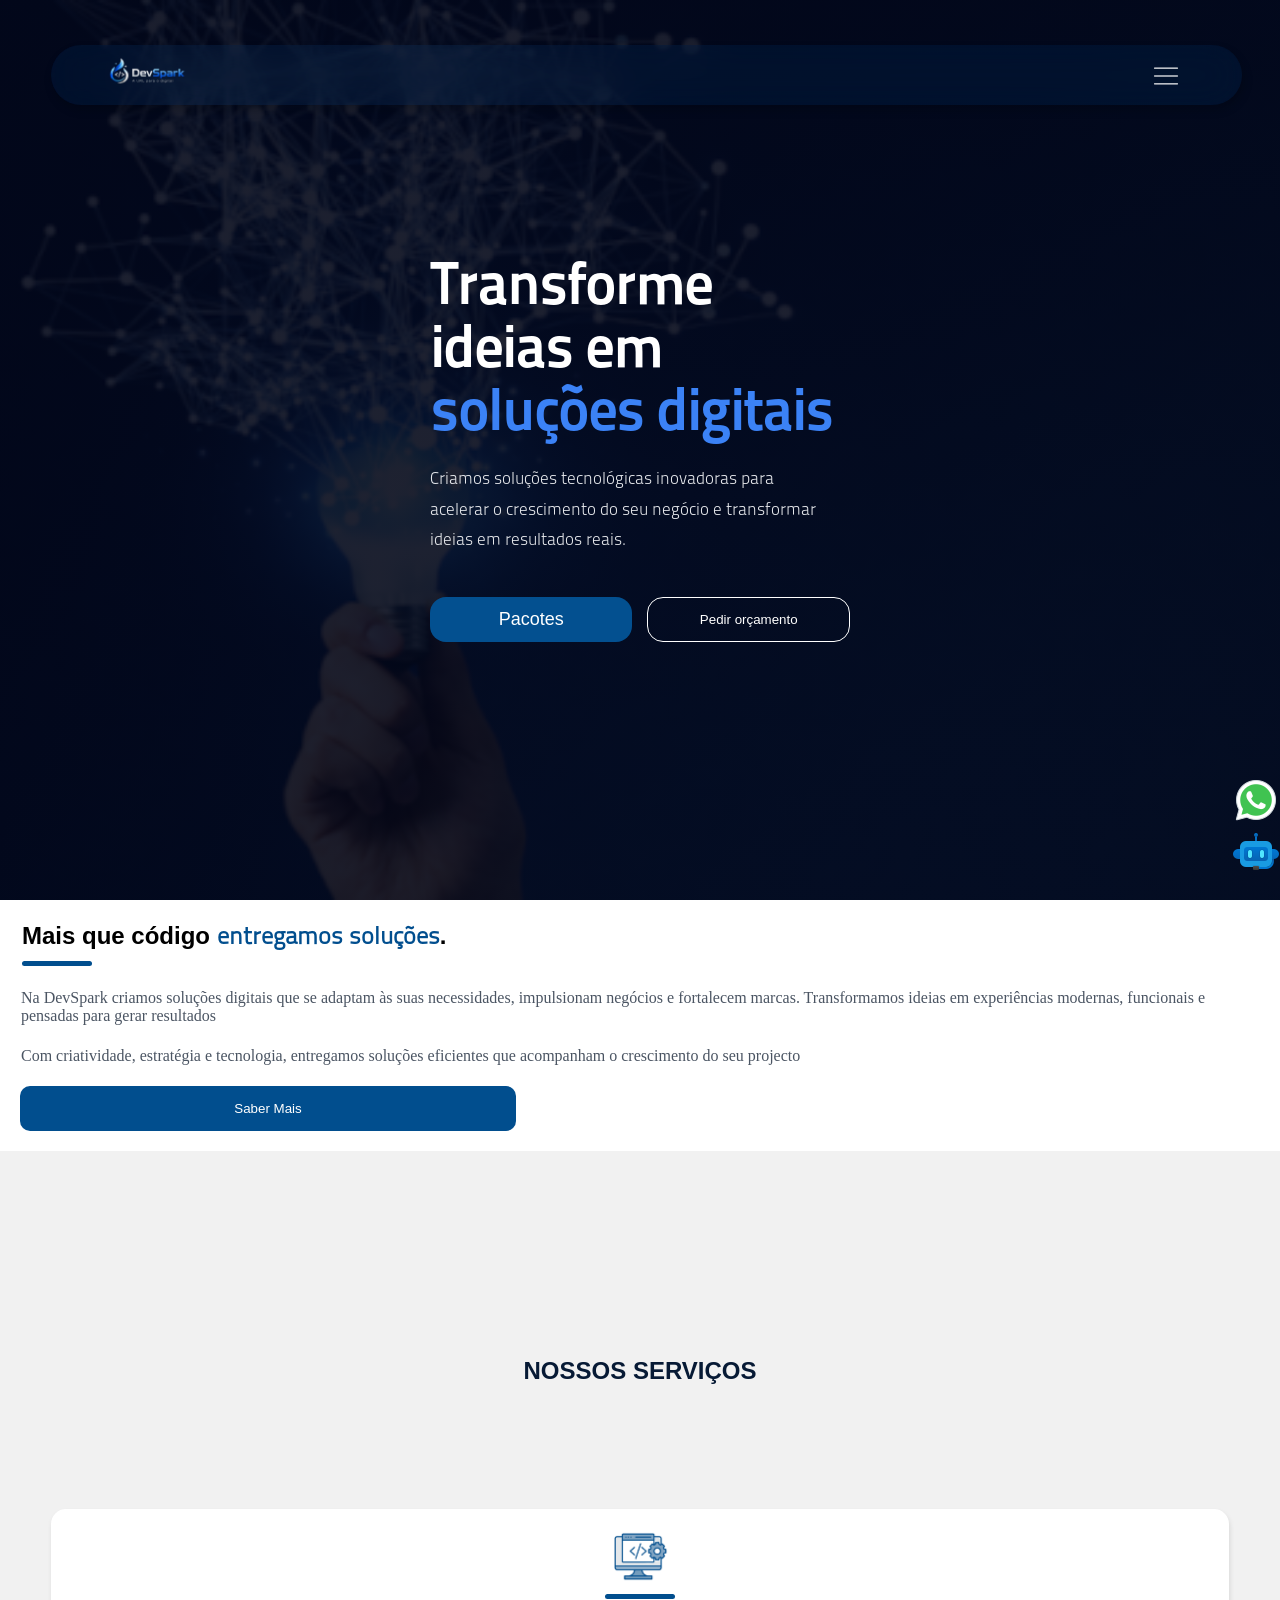
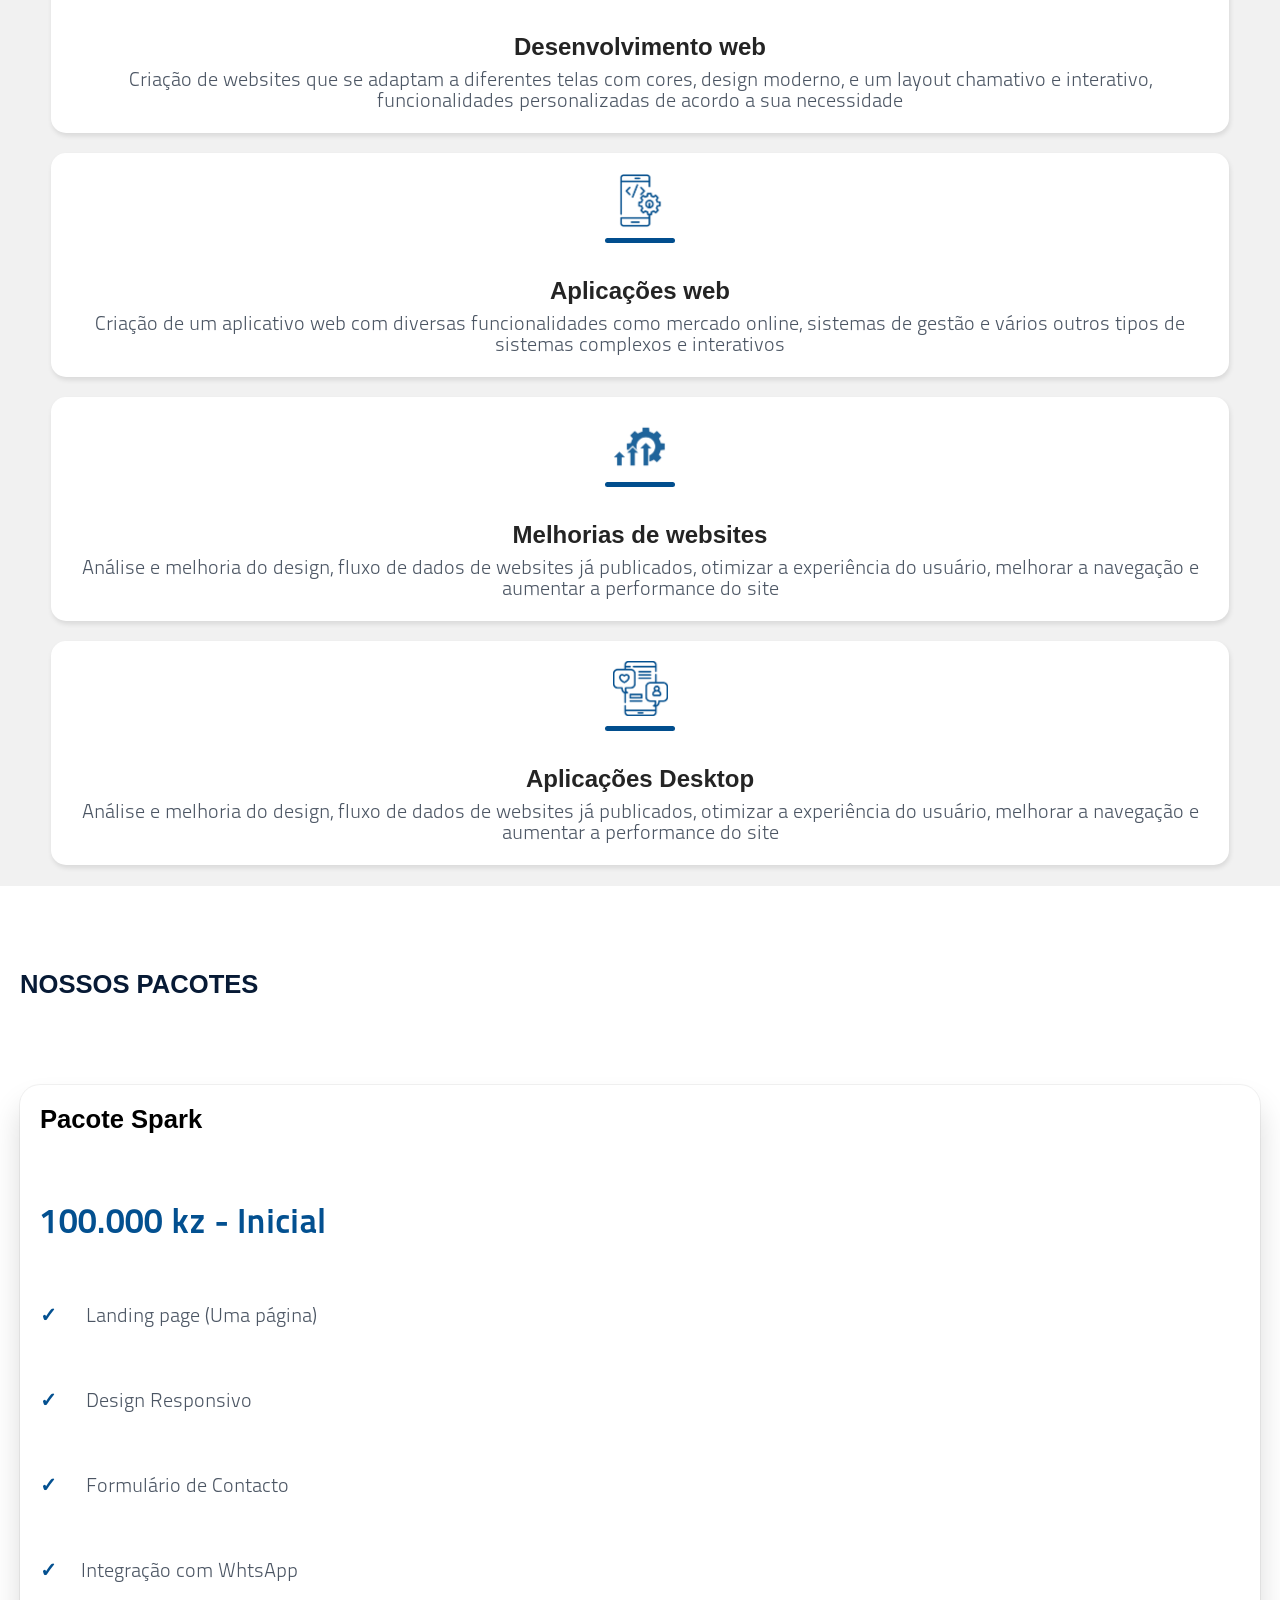
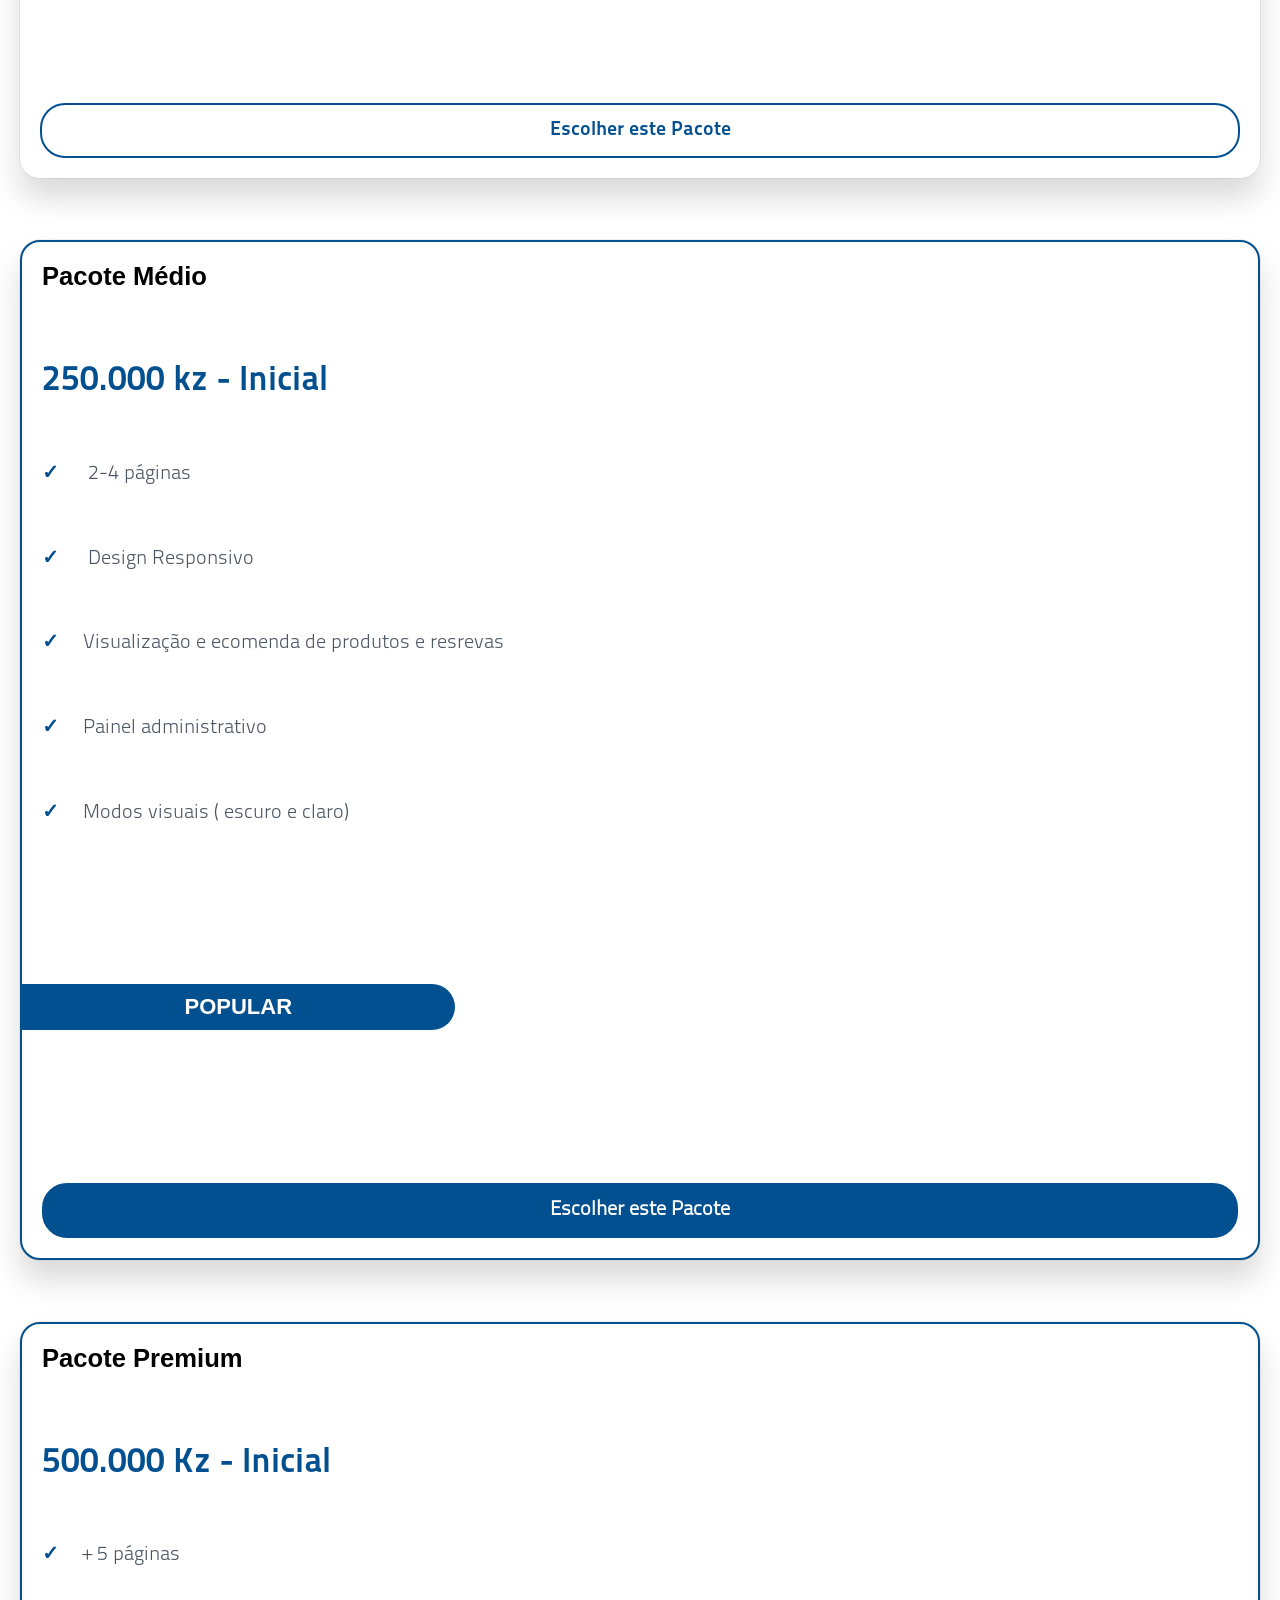
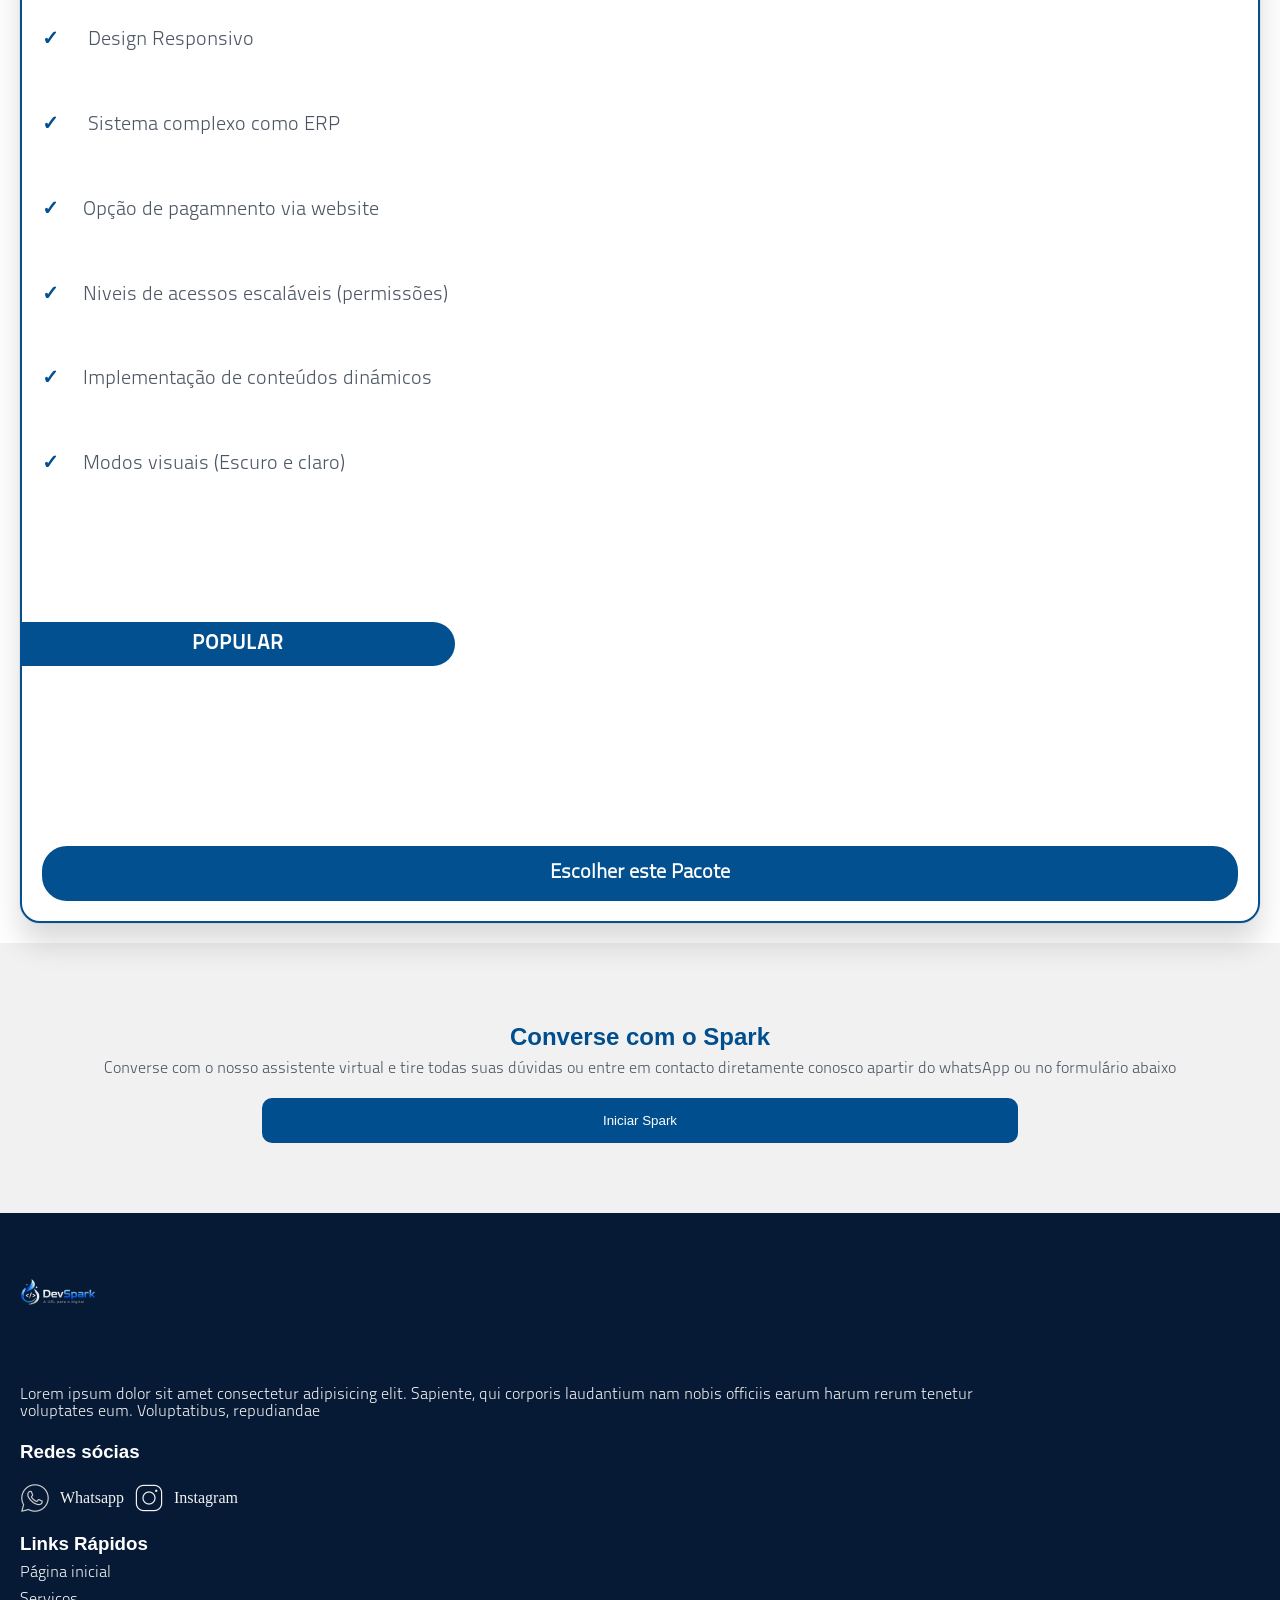
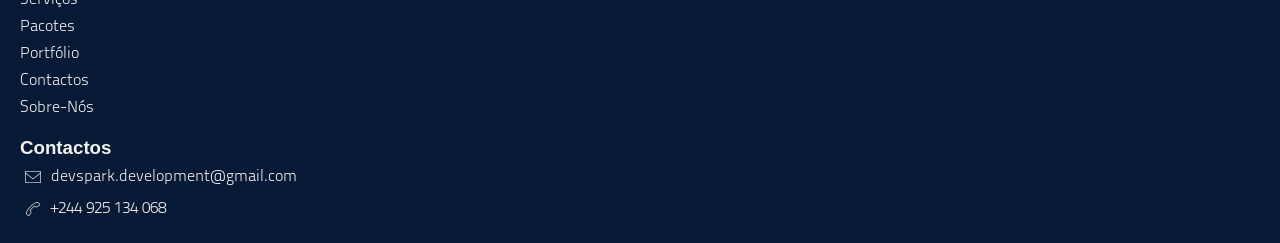
==== index.html @ 95c37395 "Actualização Adicionei o botão flutuante do whatsapp e do chatboot" ====
<!doctype html>
<html lang="pt-pt">

<head>
  <meta charset="UTF-8" />
  <meta name="viewport" content="width=device-width, initial-scale=1.0" />
  <title>DevSpark</title>
  <link rel="stylesheet" href="style.css" />
</head>

<body>
  <header class="cabecalho"> <!--Inico do cabeçalho-->
    <div class="logotipo">
      <a href="index.html"><img src="imagem/icon/logo.png" alt="logo_DevSpark" /></a>
    </div>

    <nav class="nav_bar"><!--Inicio da nav_bar>-->
      <ul class="nav_lista">
        <li><a href="index.html">Página inicial</a></li>
        <li><a href="#servicos">Serviços</a></li>
        <li><a href="#pacotes">Pacotes</a></li>
        <li><a href="sobre.html">Portfolio</a></li>
        <li><a href="#contactar">Contactos</a></li>
        <li><a href="sobre.html">Sobre-Nós</a></li>
      </ul>
    </nav><!--Fim da nav_bar-->

    <div class="botao_menu">
      <button class="menu">
        <img class="abrir" src="imagem/icon/menu.png" alt="mneu_mobile" />
        <img class="fechar" src="imagem/icon/fechar.png" alt="mneu_mobile" />
      </button>
    </div>
  </header><!--Fim do cabeçalho-->

  <!--Botões flutuantes-->
  <div class="flutuante">
      <a href="https://wa.me/244925134068"><img src="imagem/icon/whatzaap_botao.png" alt="ir para o whatsapp da empresa"></a>
      <a href="spark_boot.html"><img src="imagem/icon/spark.png" alt="chatboot da empresa"></a>
  </div>

  <main class="conteudo_principal">
    <section id="boas_vindas">
      <div class="overlay"></div>
      
      <div class="conteudo">
        <div class="info">
          <h1>
            Transforme ideias em
            <span>soluções digitais</span>
          </h1>

          <p>
            Criamos soluções tecnológicas inovadoras para
            acelerar o crescimento do seu negócio e
            transformar ideias em resultados reais.
          </p>
        </div>

        <div class="contactos">
          <button class="pacotes"><a href="#pacotes" class="btn btn-primary">Pacotes</a></button>
          <button class="orcamento"><a href="#">Pedir orçamento</a></button>
        </div>
      </div>
    </section>
    <section class="intro">
      <h2 class="reveal">Mais que código <span>entregamos soluções</span>.</h2>

      <p class="reveal">
        Na DevSpark criamos soluções digitais que se adaptam às suas necessidades, impulsionam negócios e fortalecem
        marcas. Transformamos ideias em experiências modernas, funcionais e pensadas para gerar resultados
      </p>

      <p class="reveal">
        Com criatividade, estratégia e tecnologia, entregamos soluções eficientes que acompanham o crescimento do seu
        projecto
      </p>
      <div class="saber">
        <button><a href="sobre.html">Saber Mais</a></button>

      </div>
    </section>
    <section id="servicos">
      <h1>NOSSOS SERVIÇOS</h1>
      <div class="card_container">

        <div class="card reveal-left">
          <div class="imagem">
            <img src="imagem/icon/website.png" alt="desenvolvimento de site">
          </div>
          <div class="info">
            <h2>Desenvolvimento web</h2>
            <p>Criação de websites que se adaptam a diferentes telas com cores, design moderno, e um layout chamativo e
              interativo, funcionalidades personalizadas de acordo a sua necessidade</p>
          </div>
        </div>

        <div class="card reveal-right">
          <div class="imagem">
            <img src="imagem/icon/appweb.png" alt="desenvolvimento de site">
          </div>
          <div class="info">
            <h2>Aplicações web</h2>
            <p>Criação de um aplicativo web com diversas funcionalidades como mercado online, sistemas de gestão e
              vários outros tipos de sistemas complexos e interativos</p>
          </div>
        </div>
        
        <div class="card reveal-left">
          <div class="imagem">
            <img src="imagem/icon/otimizacao.png" alt="desenvolvimento de site">
          </div>
          <div class="info">
            <h2>Melhorias de websites</h2>
            <p>Análise e melhoria do design, fluxo de dados de websites já publicados, otimizar a experiência do
              usuário, melhorar a navegação e aumentar a performance do site</p>
          </div>
        </div>
        <div class="card reveal-left">
          <div class="imagem">
            <img src="imagem/icon/gestao.png" alt="desenvolvimento de site">
          </div>
          <div class="info">
            <h2>Aplicações Desktop</h2>
            <p>Análise e melhoria do design, fluxo de dados de websites já publicados, otimizar a experiência do
              usuário, melhorar a navegação e aumentar a performance do site</p>
          </div>
        </div>

      </div>

    </section><!--Fim-->

    <section id="pacotes"><!--Inico da sessão dos pacotes-->
      <div class="cabeca_pacote">
        <h2>NOSSOS PACOTES</h2>
      </div>

      <div class="card_container"><!--Controlador dos card com os pacotes-->
        <div class="card_pacote"><!--Primeiro card-->
          <div class="info_pacotes">
            <h3>Pacote Spark</h3>
            <strong>100.000 kz - Inicial</strong>
            <p><span class="info">&#10003</span> Landing page (Uma página)</p>
            <p><span class="info">&#10003</span> Design Responsivo</p>
            <p><span class="info">&#10003</span> Formulário de Contacto</p>
            <p><span class="info">&#10003</span>Integração com WhtsApp</p>
          </div>
          <div class="botao"><!--Botão-->
            <button><a href="#">Escolher este Pacote</a></button>
          </div>
        </div><!--Fim do primeiro card-->

        <div class="card_pacote" id="card2"><!--Segundo card-->
          <div class="info_pacotes">
            <h3>Pacote Médio</h3>
            <strong>250.000 kz - Inicial</strong>
            <p><span class="info">&#10003</span> 2-4 páginas</p>
            <p><span class="info">&#10003</span> Design Responsivo</p>
            <p><span class="info">&#10003</span>Visualização e ecomenda de produtos e resrevas</p>
            <p><span class="info">&#10003</span>Painel administrativo</p>
            <p><span class="info">&#10003</span>Modos visuais ( escuro e claro)</p>
          </div>
          <div class="popular">
            <h4>POPULAR</h4>
          </div>
          <div class="botao">
            <button><a href="#">Escolher este Pacote</a></button>
          </div>
        </div><!--Fim do segundo card-->

        <div class="card_pacote card2" id="card3"><!--Terceiro card-->
          <div class="info_pacotes">
            <h3>Pacote Premium</h3>
            <strong>500.000 Kz - Inicial</strong>
            <p><span class="info">&#10003</span>+ 5 páginas</p>
            <p><span class="info">&#10003</span> Design Responsivo</p>
            <p><span class="info">&#10003</span> Sistema complexo como ERP</p>
            <p><span class="info">&#10003</span>Opção de pagamnento via website</p>
            <p><span class="info">&#10003</span>Niveis de acessos escaláveis (permissões)</p>
            <p><span class="info">&#10003</span>Implementação de conteúdos dinámicos</p>
            <p><span class="info">&#10003</span>Modos visuais (Escuro e claro)</p>
          </div>
          <div class="popular">
            <h4>POPULAR</h4>
          </div>
          <div class="botao">
            <button><a href="#">Escolher este Pacote</a></button>
          </div>
        </div><!--Fim do terceiro card-->
      </div><!--Fim do card_container-->
    </section><!--Fim dasessão dos pacotes-->

    <section class="spark">
      <div class="info">
        <h2>Converse com o Spark</h2>
        <p>Converse com o nosso assistente virtual e tire todas suas dúvidas ou entre em contacto diretamente conosco
          apartir do whatsApp ou no formulário abaixo</p>
      </div>
      <div class="iniciar_conversa">
        <button><a href="spark_boot.html">Iniciar Spark</a></button>
      </div>
    </section>

    <!--
    <section class="sugestao">
      <div class="cabeca_sugestao">
        <h2>INFORME-NOS</h2>
      </div>
      <div class="input_container">
        <input type="text" required>
        <label for="">Digite o seu Nome</label>
      </div>
      <div class="input_container">
        <input type="text" required>
        <label for="">Digite o seu Email</label>
      </div>
      <div class="input_container">
        <input type="text" required>
        <label for="">Assunto</label>
      </div>
      <div class="input_container">
        <textarea required></textarea>
        <label for="">Sua Mensagem</label>
      </div>
      <div class="botao">
        <button>Enviar</button>
      </div>
    </section>
    -->
  </main>
  
  <footer id="contactar">

      <div class="cabeca_img">
          <img src="imagem/icon/logo100.png" alt="logotipo">
            <p>Lorem ipsum dolor sit amet consectetur adipisicing elit. Sapiente, qui corporis laudantium nam nobis officiis earum harum rerum tenetur voluptates eum. Voluptatibus, repudiandae</p>
      </div>

      <div class="redes_socias">
        <div class="titulo">
          <h3>Redes sócias</h3>
        </div>
        <div class="icones">
          <a href="https://wa.me/244925134068"><img src="imagem/icon/whatzapp.png" alt="whatsApp">Whatsapp</a>
          <a href="https://www.instagram.com/devspark_development?igsh=MWhvMTJjbzNqZ2NsdQ=="><img src="imagem/icon/instagram.png" alt="instagram">Instagram</a>
        </div>
      </div>

      <div class="links">
        <h3>Links Rápidos</h3>
          <a href="index.html">Página inicial</a>
          <a href="#servicos">Serviços</a>
          <a href="#pacotes">Pacotes</a>
          <a href="index.html">Portfólio</a>
          <a href="#contactar">Contactos</a>
          <a href="sobre.html">Sobre-Nós</a>
      </div>

      <div class="contactos">
        <h3>Contactos</h3>
        <div class="email">
          <a href="#">
            <img src="imagem/icon/email.png" alt="email">
            devspark.development@gmail.com
          </a>
        </div>
        <div class="localizacao">
          <a href="tel:+244925134068">
            <img src="imagem/icon/telefone.png" alt="numero">
            +244 925 134 068
          </a>
        </div>
      </div>
  </footer>

  <script src="index.js"></script>
  <script src="animacao_card.js"></script>
  <script src="texto_animacao.js"></script>
  <script src="botao_what.js"></script>
  
</body>
</html>
---- style.css ----
* {
  margin: 0;
  padding: 0;
  text-decoration: none;
  list-style-type: none;
  box-sizing: border-box;
}
html {
  scroll-behavior: smooth;
}
:root {
  --font-titulo:'titulo',sans-serif;
  --font-titulo2:'sub_titulo',sans-serif;
  --font-paragrafo:'paragrafo',sans-serif;
  --cor-azul: #035090;
  --cor-fundo: #071a35;
  --cor-paragrafo: #4B5563;
  --cor-fundo2:#f1f1f1;
}

@font-face {
  font-family:'titulo';
  src: url(font/Titillium/TitilliumMaps29L-800wt.otf);
}
@font-face {
  font-family:'paragrafo';
  src: url(font/Titillium/TitilliumText22L-250wt.otf);
}
  @font-face {
    font-family: 'sub_titulo';
    src: url(Font/Titillium/TitilliumText22L-600wt.otf);
  }
body {
 background-color: white;
 overflow-x: hidden;
}


.cabecalho {
  /*Incio do header*/
  backdrop-filter: blur(20px);
  background: rgba(2, 99, 195, 0.1);
  display: flex;
  padding: 10px;
  height: 60px;
  margin-left: 4%;
  border-radius: 50px;
  width: 93%;
  position: fixed;
  top: 5%;
  z-index: 999;
  box-shadow: 2px 5px 10px rgba(0, 0, 0, 0.2);
}
.cabecalho .nav_bar {
  /*Inicio do nav*/
  display: flex;
  justify-content: center;
  width: 100%;
  margin: 17%;
}
.logotipo {
  /*Imagem da empresa*/
  display: flex;
  position: absolute;
  left: 4%;
  align-items: center;
  justify-content: center;
  height: 80%;
}

.logotipo img {
  width: 100px;
  height: auto;
}

.cabecalho .nav_bar .nav_lista.show {
  /*As listas ao aparecer*/
  display: flex;
  flex-direction: column;
  position: fixed;
  justify-content: center;
  align-items: center;
  width: 95%;
  border-radius: 30px;
  padding: 10px;
  gap: 5px;
  z-index: 9999;
  backdrop-filter: blur(20px);
  background: #071a35;
  box-shadow: 3px 4px 6px rgba(0, 0, 0, 0.1);
}
.cabecalho .nav_bar .nav_lista {
  /*Listas inicial escondidas*/
  display: none;
}
.cabecalho .nav_bar .nav_lista li a {
  display: block;
  width: 100%;
  height: 100%;
  color: white;
  font-size: clamp(16px, 2.5vw, 20px);
  font-family: var(--font-titulo);
  font-weight: 800;
}
.cabecalho .nav_bar .nav_lista li {
  padding: 15px;
  width: 100%;
  text-align: center;
}
.cabecalho .nav_bar .nav_lista li:hover {
  /*Ao passar o mouse nas li*/
  background-color: var(--cor-azul);
  border-radius: 20px;
  transition: 0.5s;
}
.cabecalho .botao_menu {
  /*div do menu mobile*/
  display: flex;
  position: absolute;
  right: 5%;
  top: 25%;
}

.cabecalho .botao_menu button {
  /*Botão do menu mobile*/
  background-color: transparent;
  border: none;
}
.cabecalho .botao_menu button .fechar {
  /*Botão do menu mobile*/
  display: none;
}
.cabecalho .botao_menu.ativo .abrir {
  display: none;
}
.cabecalho .botao_menu.ativo .fechar {
  display: block;
}
.flutuante{
  display: flex;
  flex-direction: column;
  position: absolute;
  position: fixed;
  right:0;
  bottom: 20px;
  z-index: 10;
}
#boas_vindas {
  position: relative;
  min-height: 100vh;
  width: 100%;
  display: flex;
  justify-content: center;
  align-items: center;
  overflow: hidden;
  
  background:
    linear-gradient(
      rgba(2, 6, 23, 0.90),
      rgba(2, 6, 23, 0.88)
    ),
    url(imagem/fundo/fundo2.png);
  background-size: cover;
  background-position: center left;
  background-repeat: no-repeat;
  padding: 30px 20px;
}

/* Container principal */
#boas_vindas .conteudo {
  width: 100%;
  max-width: 420px;
}

/* Área de texto */
#boas_vindas .info {
  display: flex;
  flex-direction: column;
  gap: 18px;
}


/* Título */
#boas_vindas .info h1 {
  font-family: var(--font-titulo);
  color: white;
  font-size: clamp(42px, 10vw, 60px);
  line-height: 1.05;
  font-weight: 900;
  letter-spacing: -2px;
}

#boas_vindas .info h1 span {
  color: #3B82F6;
  font-family: var(--font-titulo);
}

/* Parágrafo */
#boas_vindas .info p {
  font-family: var(--font-paragrafo);
  color: #E5E7EB;
  font-size: 17px;
  line-height: 1.8;
  max-width: 95%;
}

/* Botões */
#boas_vindas .contactos {
  margin-top: 40px;
  display: flex;
  gap: 15px;
}
#boas_vindas .contactos button{
  padding: 12px;
  width: 50%;
  border-radius: 16px;
}
#boas_vindas .contactos .orcamento{
  background: transparent;
  border: 1px solid white;
}
#boas_vindas .contactos .orcamento a{
  color: white;
  font-family: var(--font-titulo2);
}
#boas_vindas .contactos .pacotes{
  background-color: var(--cor-azul);
  padding: 12px;  
  border: none;
}

/* Estilo base */
#boas_vindas .btn {
  text-decoration: none;
  font-size: 18px;
  font-family: var(--font-titulo2);
  transition: 0.3s ease;
}

/* Botão azul */
#boas_vindas .btn-primary {
  color: white;
}


.intro{
  padding: 10px;
  display: flex;
  flex-direction: column;
  justify-content: center;
  height: auto;
}

.intro h2{
  padding: 12px;
  width: 80%;
  font-family: var(--font-titulo2);
}

.intro h2:after{
  content: "";
  display: block;
  width: 70px;
  height: 5px;
  background-color: #014e8e;
  border-radius: 10px;
  margin-top: 10px;
  transform: scaleX(0);
  transform-origin: left;
  transition: transform 0.6s ease-out;
}

.intro h2 span{
  color: #014e8e;
  font-family: var(--font-paragrafo);
}

.intro p{
  color: var(--cor-paragrafo);
  padding: 6px;
  margin: 5px;
}

.intro .saber{
  padding: 10px;
}
.intro .saber button{
  padding: 15px;
  width: 40%;
  border: none;
  border-radius: 10px;
  background-color:#014e8e;
}
.intro .saber button:hover{
  border: 1px solid #014e8e;
  background-color: transparent;
  transition: ease-in 0.2s;
}
.intro .saber button:hover a{
  color: #014e8e;
}
.intro .saber button a{
  color: white;
  font-family: var(--font-titulo2);
}

/* SCROLL REVEAL */
.reveal {
  opacity: 0;
  transform: translateY(30px);
  transition: opacity 0.8s ease-out, transform 0.8s ease-out;
  will-change: opacity, transform;
}

.reveal.active {
  opacity: 1;
  transform: translateY(0);
}

/* timing profissional por elemento */
.intro h2.reveal {
  transition-duration: 0.9s;
}

.intro p.reveal {
  transition-duration: 0.7s;
}

/* animação da linha do título */
.intro h2.reveal.active:after {
  transform: scaleX(1);
}
#servicos {
  /*Sessão de serviços*/
  height: auto;
  display: flex;
  flex-direction: column;
  justify-content: center;
  align-items: center;
  scroll-margin-top: 30px;
  padding: 20px;
  background-color: var(--cor-fundo2);
}

#servicos h1{
  /*Titulo da sessão de serviços*/
  margin-top: 15%;
  color: var(--cor-fundo);
  font-family: var(--font-titulo2);
}
#servicos .card_container {
  margin-top: 10%;
  display: flex;
  flex-direction: column;
  justify-content: center;
  align-items: center;
  gap: 20px;
  width: 95%;
}

/* =========================
   CARD BASE (teu estilo melhorado)
========================= */
#servicos .card_container .card {
  display: flex;
  background-color: white;
  justify-content: center;
  align-items: center;
  flex-direction: column;
  border-radius: 15px;
  box-shadow: 1px 3px 5px rgba(0, 0, 0, 0.1);
  width: 100%;
  height: auto;
  padding: 20px;
  opacity: 0;
  transform: translateY(60px) scale(0.95);
  transition: all 0.8s ease-out;
  will-change: transform, opacity;
}

/* estado base visível (fallback teu show antigo) */
#servicos .card_container .card.active {
  opacity: 1;
  transform: translateY(0) scale(1);
}

/* =========================
   ENTRADA ESQUERDA / DIREITA
========================= */
.reveal-left {
  transform: translateX(-80px) translateY(60px) scale(0.95);
  opacity: 0;
}

.reveal-right {
  transform: translateX(80px) translateY(60px) scale(0.95);
  opacity: 0;
}

/* estado final */
.reveal-left.active,
.reveal-right.active {
  transform: translateX(0) translateY(0) scale(1);
  opacity: 1;
}

/* =========================
   CONTEÚDO INTERNO
========================= */

#servicos .card_container .card .imagem {
  display: flex;
  flex-direction: column;
justify-content: center;
align-items: center;

}

#servicos .card_container .card .imagem img {
  width: 55px;
  display: flex;

}

#servicos .card_container .card .info {
  display: flex;
  flex-direction: column;
  justify-content: center;
  align-items: center;
  text-align: center;
  gap: 10px;
}

#servicos .card_container .card .imagem::after {
  content: "";
  display: block;
  width: 70px;
  height: 5px;
  background-color: #014e8e;
  border-radius: 10px;
  margin-top: 10px;
}

.card .info h2 {
  color: #242424;
  font-family: var(--font-titulo2);
  margin-top: 3%;
}

.card .info p {
  width: 100%;
  color: var(--cor-paragrafo);
  font-size: clamp(16px, 3vw, 20px);
  font-family: var(--font-paragrafo);
}
/*Incio da sessão dos pacotes*/
#pacotes {
  margin-top: 5%;
  scroll-margin-top: 100px;
  display: flex;
  flex-direction: column;
  justify-content: center;
  padding: 20px;
}
#pacotes .cabeca_pacote h2 {
  font-family: var(--font-titulo2);
  font-weight: bolder;
  color: var(--cor-fundo);
  font-size: clamp(25px, 2vw, 30px);
}
#pacotes .card_container {
  margin-top: 2%;
  display: flex;
  flex-direction: column;
  justify-content: center;
  align-items: center;
}
#pacotes .card_container .card_pacote {
  border-radius: 20px;
  box-shadow: 0px 20px 30px rgba(0, 0, 0, 0.15), 0 0 0 1px rgba(0, 0, 0, 0.05);
  background-color: white;
  padding: 20px;
  border: none;
  margin-top: 5%;
  position: relative;
  width: 100%;
}
#pacotes .card_container .card_pacote .info_pacotes h3 {
  margin: auto auto 6% auto;
  font-size: clamp(25px, 2vw, 30px);
  font-family: var(--font-titulo2);
  font-weight: 600;
}
#pacotes .card_container .card_pacote .info_pacotes strong {
  color: var(--cor-azul);
  font-family: var(--font-titulo);
  font-size: clamp(35px, 2vw, 40px);
  white-space: nowrap;
}
#pacotes .card_container .card_pacote .info_pacotes span {
  color: var(--cor-azul);
  font-size: clamp(20px, 1vw, 30px);
  font-weight: 900;
  margin-right: 2%;
  font-family: var(--font-paragrafo);
}
#pacotes .card_container .card_pacote .info_pacotes p {
  font-size: clamp(17px, 2vw, 20px);
  color: var(--cor-paragrafo);
  margin-top: 5%;
  font-family: var(--font-paragrafo);
}
#pacotes .card_container .card_pacote .botao {
  margin-top: 10%;
  display: flex;
  justify-content: center;
  align-items: center;
}

#pacotes .card_container .card_pacote .botao button {
  padding: 15px 20px;
  width: 100%;
  border: 2px solid var(--cor-azul);
  border-radius: 25px;
  background: transparent;
}
#pacotes .card_container .card_pacote .botao button:hover {
  background-color: var(--cor-azul);
  cursor: pointer;
}
#pacotes .card_container .card_pacote .botao button:hover a {
  color: white;
  transition: 0.5s;
}
#pacotes .card_container .card_pacote .botao button a {
  color: var(--cor-azul);
  font-family: var(--font-titulo);
  display: block;
  width: 100%;
  height: 100%;
  font-weight: bolder;
  font-size: clamp(17px, 2vw, 20px);
}
#pacotes .card_container #card2 {
  border: 2px solid var(--cor-azul);
  position: relative;
}
#pacotes .card_container #card2 button {
  background-color: var(--cor-azul);
  margin-top: 20%;
}
#pacotes .card_container #card2 button a {
  color: white;
  font-family: var(--font-paragrafo);
}

#pacotes .card_container #card2 > .popular {
  position: absolute;
  top: 73%;
  left: 0;
  width: 35%;
  padding: 10px;
  border-top-right-radius: 40px;
  border-bottom-right-radius: 40px;
  background-color: var(--cor-azul);
}
#pacotes .card_container #card3 > .popular {
  position: absolute;
  top: 72%;
  left: 0;
  width: 35%;
  padding: 10px;
  border-top-right-radius: 40px;
  border-bottom-right-radius: 40px;
  background-color: var(--cor-azul);
}

#pacotes .card_container #card2 .popular h4 {
  color: white;
  text-align: center;
  font-family: var(--font-titulo2);
  font-size: clamp(20px, 2vw, 22px);
}
#pacotes .card_container #card3 .popular {
  top: 75%;
}
#pacotes .card_container #card3 {
      border: 2px solid var(--cor-azul);
}
#pacotes .card_container #card3 .popular h4 {
  color: white;
  text-align: center;
  font-family: var(--font-titulo);
  font-size: clamp(20px, 2vw, 22px);
}
#pacotes .card_container #card3 button {
  background-color: var(--cor-azul);
  margin-top: 21%;
}
#pacotes .card_container #card3 button a {
  color: white;
    font-family: var(--font-paragrafo);
}

.spark{
  display: flex;
  background-color: var(--cor-fundo2);
  justify-content: center;
  align-items: center;
  flex-direction: column;
  padding: 10px;
  gap: 20px;
  height: 30vh;
}

.spark .info{
  text-align: center;
}

.spark .info h2{
  font-family: var(--font-titulo2);
  padding: 10px;
  color: #014e8e;
}
.spark .iniciar_conversa{
  width: 60%;
}
.spark .iniciar_conversa button{
  padding: 15px;
  width: 100%;
  background-color: #014e8e;
  border: none;
  border-radius: 10px;
}
.spark .iniciar_conversa button a{
  color: white;
  font-family: var(--font-titulo2);
  display: block;
  width: 100%;
}

.spark .info p{
  font-family: var(--font-paragrafo);
  color: var(--cor-paragrafo);
}

/*
.sugestao {
  display: flex;
  flex-direction: column;
  justify-content: center;
  align-items: center;
  height: 550px;
  padding: 10px;
  position: relative;
  background:
    linear-gradient(rgba(0, 0, 0, 0.9), rgba(0, 0, 0, 0.5)),
    url(imagem/fundo/fundo3.jpg);
  background-size: cover;
  background-position: 43%;
  background-repeat: no-repeat;
}
.sugestao .cabeca_sugestao {
  margin-top: -1%;
  color: white;
  font-family: var(--font-titulo2);
}
.input_container {
  position: relative;
  width: 80%;
  bottom: -10px;
}
.input_container input,
.input_container textarea {
  width: 100%;
  padding: 10px;
  border: 1px solid #ffffff;
  outline: none;
  font-size: 17px;
  margin-top: 6%;
  border-radius: 20px;
  background: transparent;
  color: white;
  resize: none;
  font-family: var(--font-paragrafo);
}

.input_container label {
  position: absolute;
  top: 30px;
  left: 12px;
  color: #f9f6f6;
  pointer-events: none;
  transition: 0.3s;
  font-family: var(--font-titulo2);
}

Wuando clicar para digitar
.input_container input:focus + label,
.input_container input:valid + label,
.input_container textarea:focus + label,
.input_container textarea:valid + label {
  top: 10.5px;
  left: 10px;
  font-size: 12px;
  padding: 0 4px;
}
.input_container textarea {
  margin-bottom: -20%;
  height: 100px;
}

.sugestao .botao {
  margin-top: 25%;
  width: 70%;
}
.sugestao .botao button {
  width: 100%;
  padding: 15px 20px 15px 20px;
  background: #014e8e;
  border: none;
  font-family: var(--font-titulo);
  font-weight: 900;
  cursor: pointer;
  border-radius: 20px;
  color: white;
}
.sugestao .botao button:hover {
  background-color: #052c62;
}

Fim da sessão de sugestão*/

footer{
  padding: 10px;
  background-color: var(--cor-fundo);
}

footer .cabeca_img p{
  color: #f3f1f1;
  font-family: var(--font-paragrafo);
  width: 80%;
  padding: 10px;
}

.redes_socias{
  display: flex;
  flex-direction: column;
  padding: 10px;
  gap: 20px;
}
.redes_socias .titulo h3{
  color: white;
  font-family: var(--font-titulo2);
}
.redes_socias .icones{
  display: flex;
  gap: 10px;
}
.redes_socias a{
  display: flex;
  align-items: center;
  gap: 10px;
  color: #f3f1f1;
}

footer .links{
  display: flex;
  flex-direction: column;
  gap: 10px;
  padding: 10px;
}
footer .links h3{
  color: white;
  font-family: var(--font-titulo2);
}
footer .links a{
  font-family: var(--font-paragrafo);
  text-decoration: none;
  color: #f3f1f1;
}

footer .contactos{
  display: flex;
  flex-direction: column;
  padding: 10px;
  gap: 5px;
  color: #f3f1f1;
  font-family: var(--font-paragrafo);
}
footer .contactos h3{
  color: #f3f1f1;
  font-family: var(--font-titulo2);
}
footer .contactos a{
  display: flex;
  align-items: center;
  gap: 10px;
  padding: 5px;
  color: #f3f1f1;
}
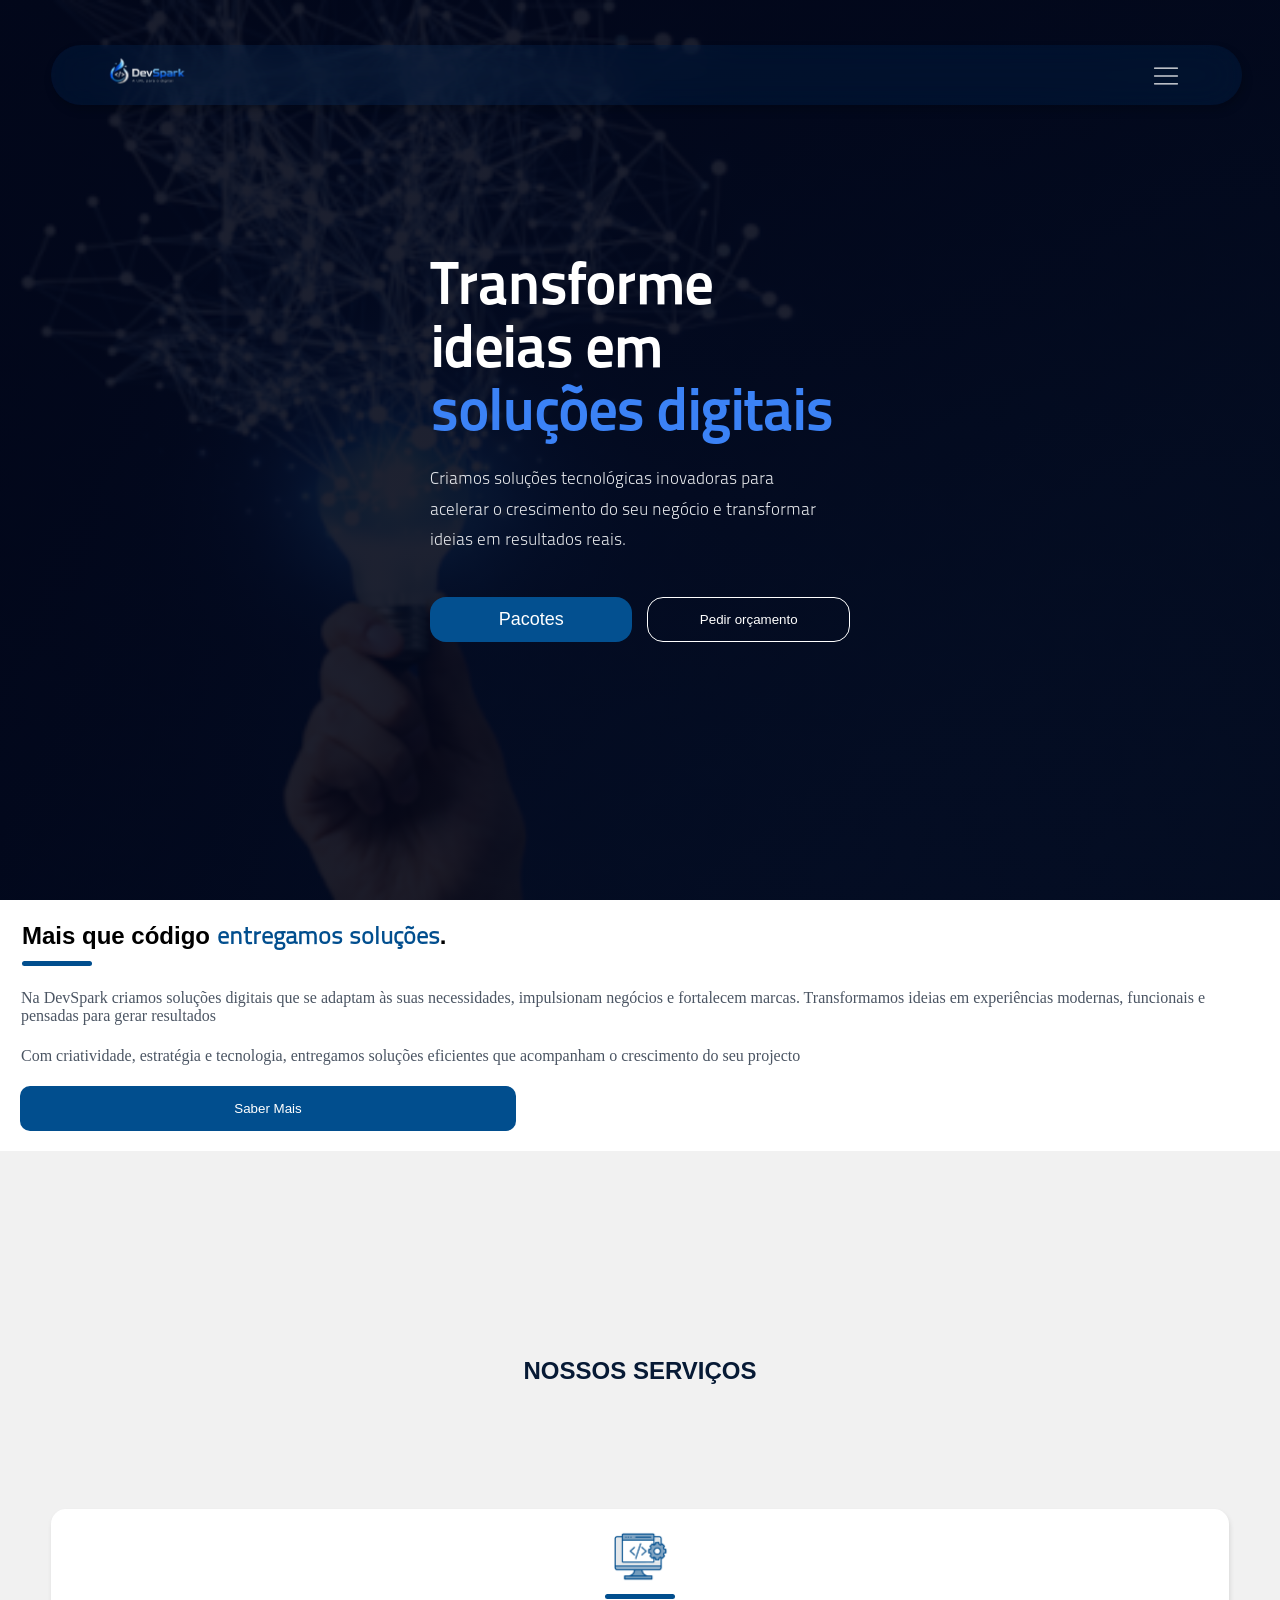
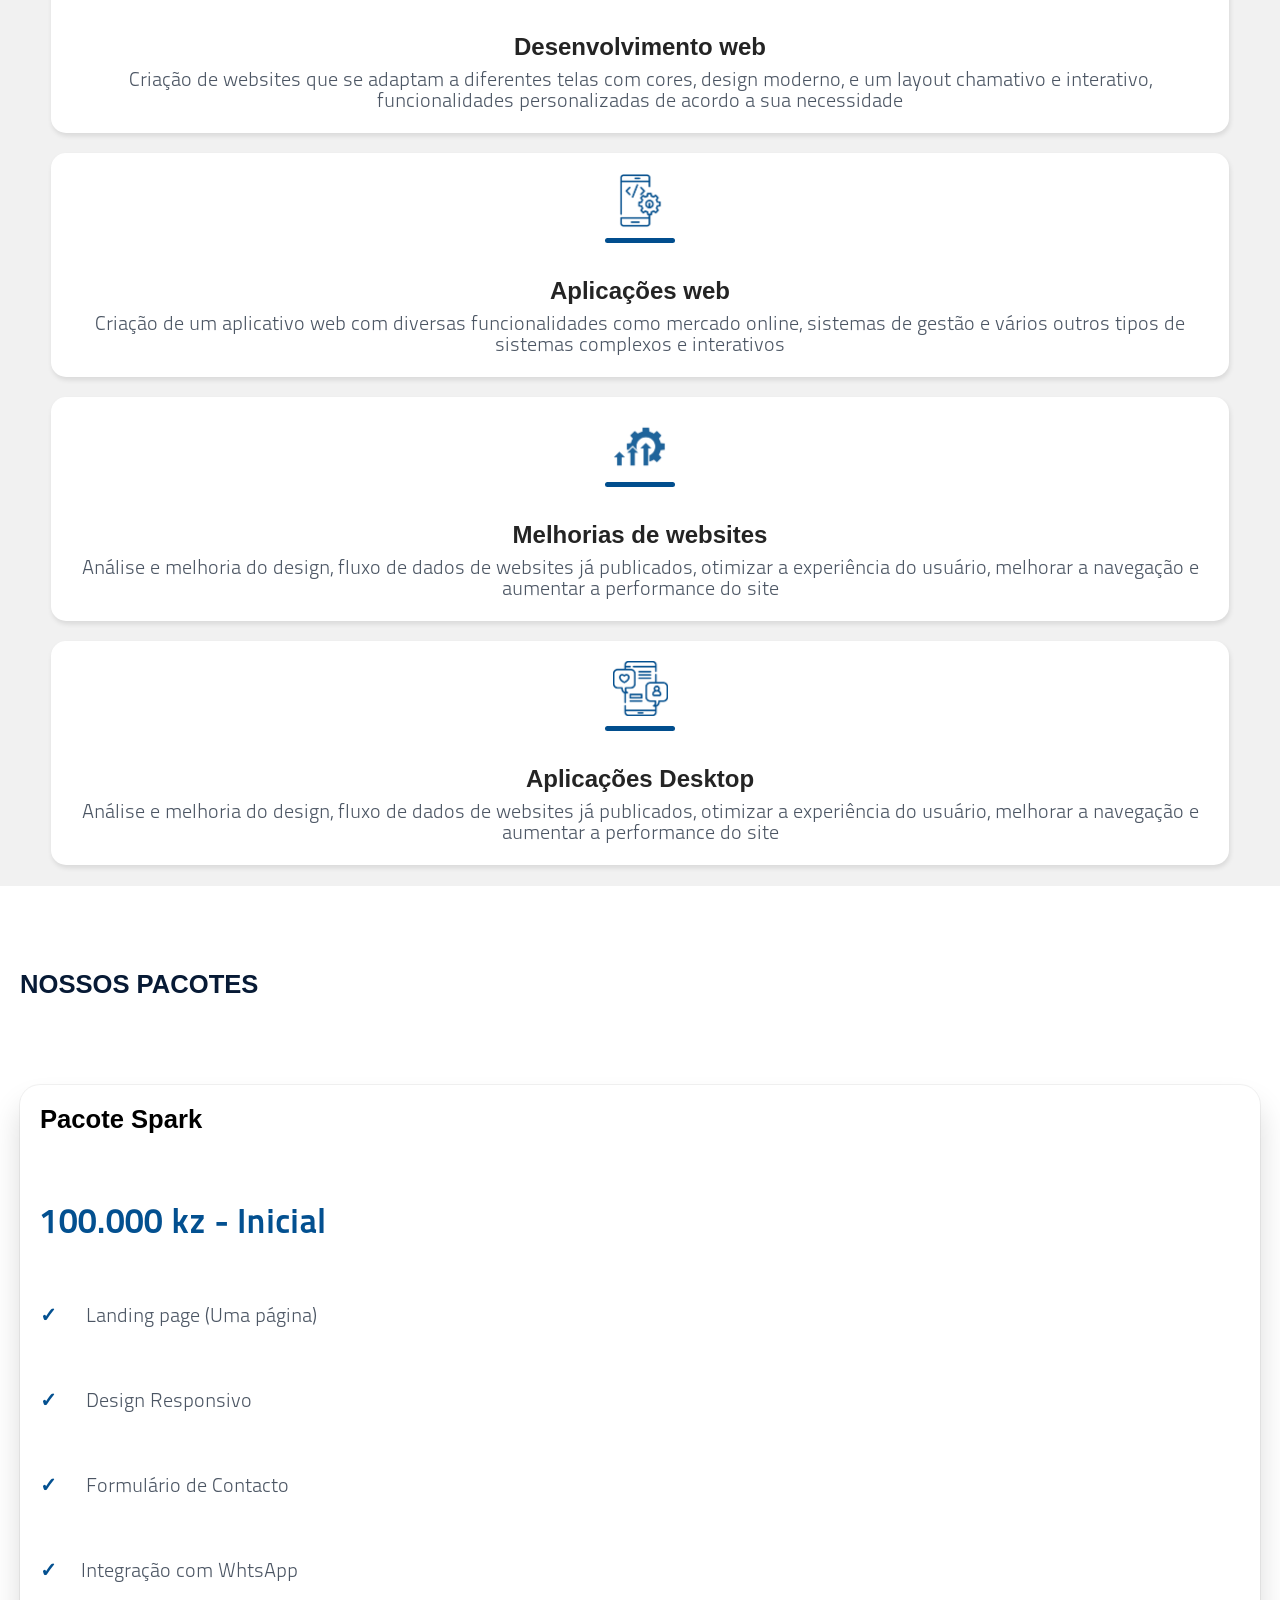
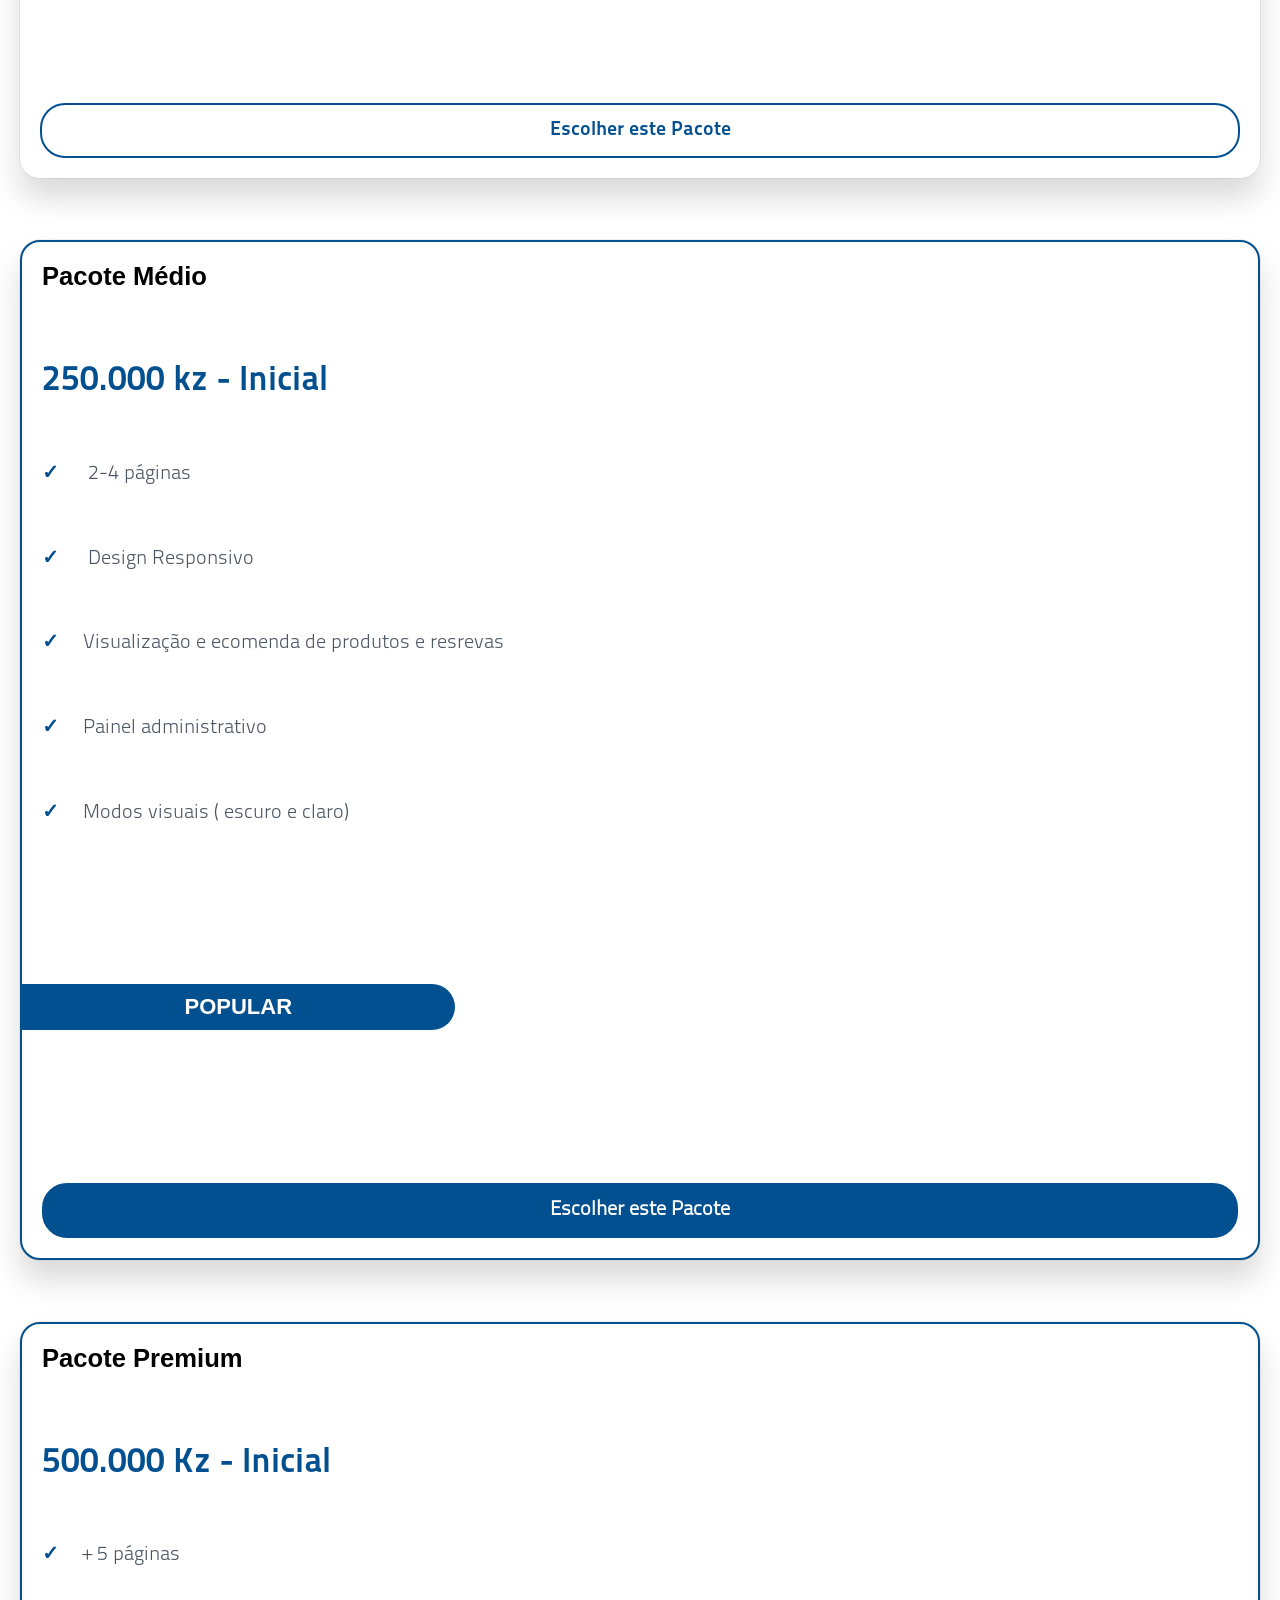
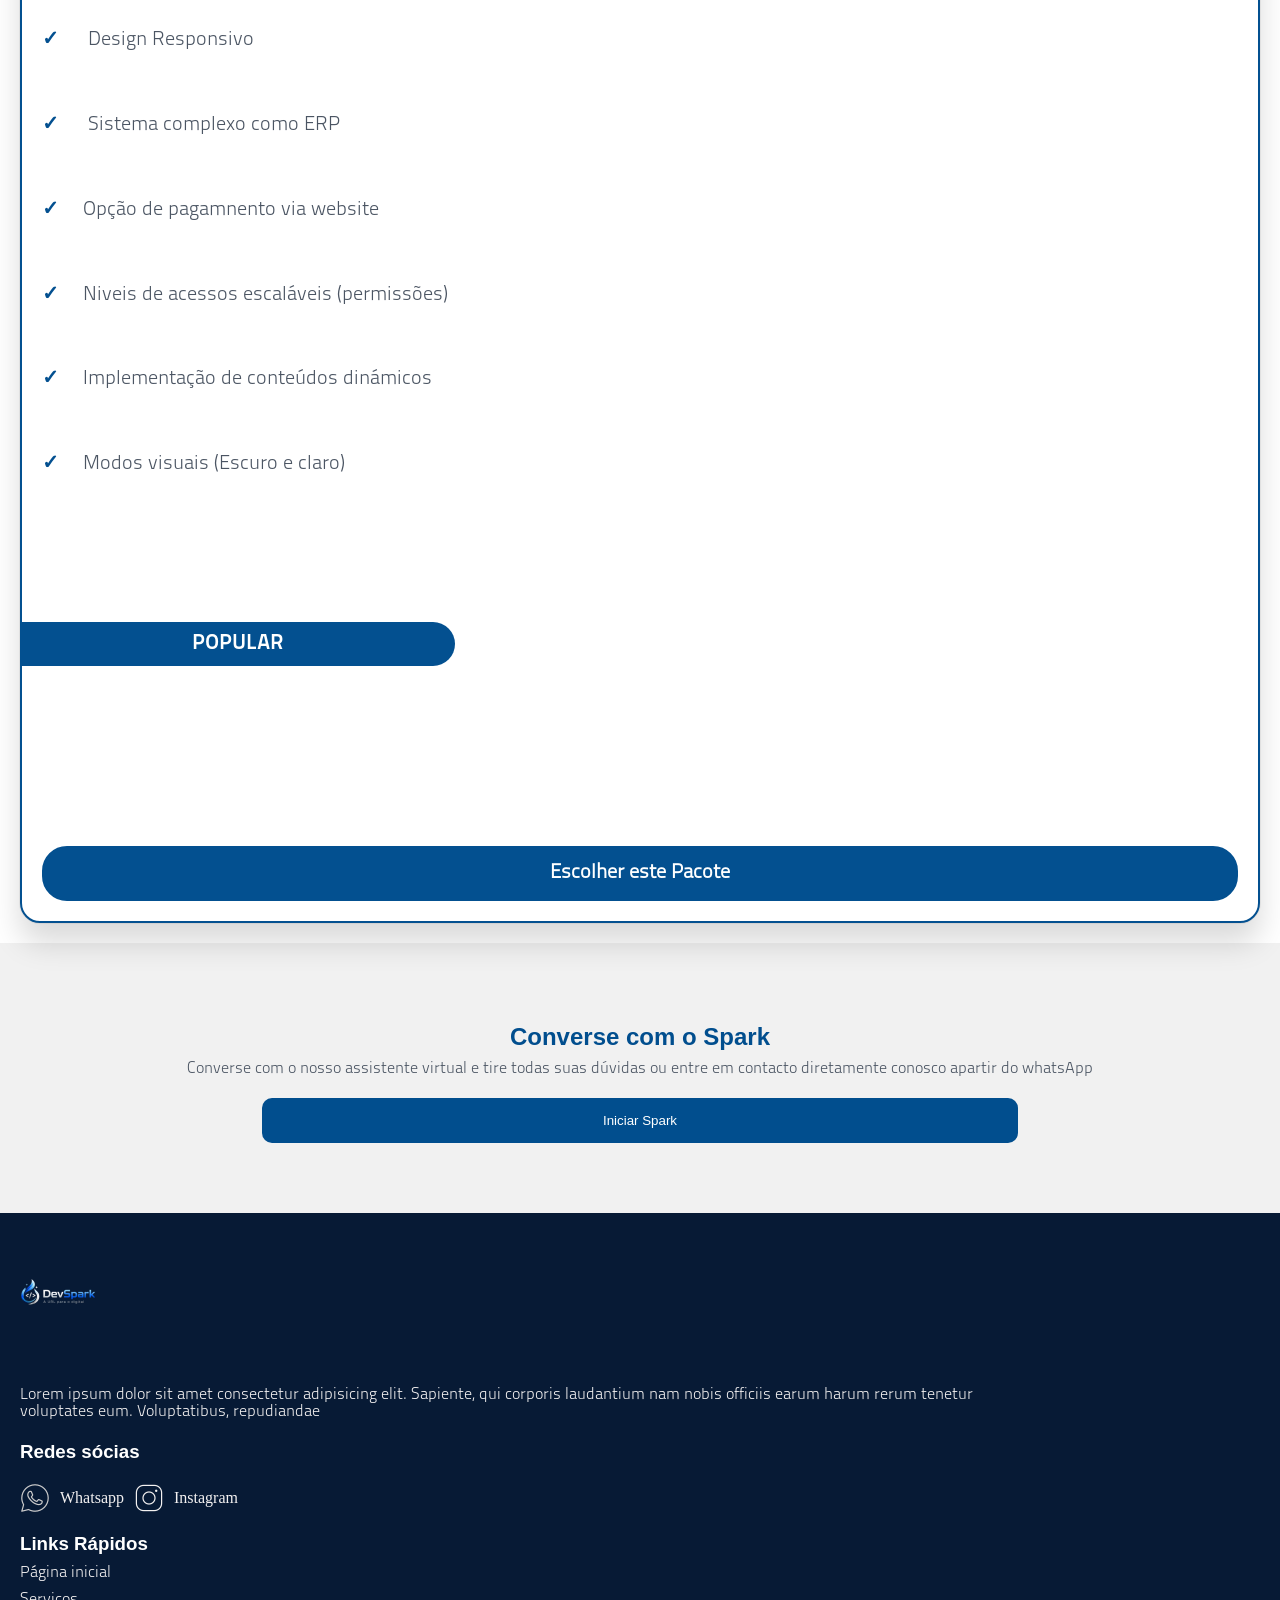
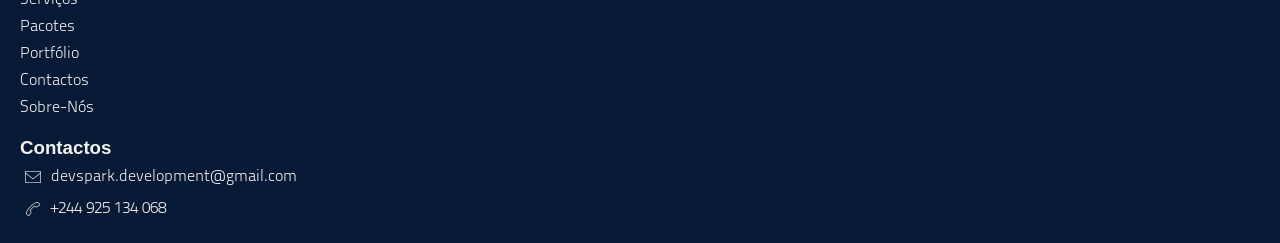
==== commit b4790ce4: "Actualização Botão flutuante aparece depois do boas_vindas" ====
--- a/index.html
+++ b/index.html
@@ -195,7 +195,7 @@
       <div class="info">
         <h2>Converse com o Spark</h2>
         <p>Converse com o nosso assistente virtual e tire todas suas dúvidas ou entre em contacto diretamente conosco
-          apartir do whatsApp ou no formulário abaixo</p>
+          apartir do whatsApp</p>
       </div>
       <div class="iniciar_conversa">
         <button><a href="spark_boot.html">Iniciar Spark</a></button>
--- a/style.css
+++ b/style.css
@@ -141,9 +141,17 @@
   flex-direction: column;
   position: absolute;
   position: fixed;
-  right:0;
+  right:5px;
   bottom: 20px;
   z-index: 10;
+  opacity: 0;
+  visibility: hidden;
+  transition: opacity 0.3s ease;
+}
+
+.flutuante.mostrar{
+  opacity: 1;
+  visibility: visible;
 }
 #boas_vindas {
   position: relative;
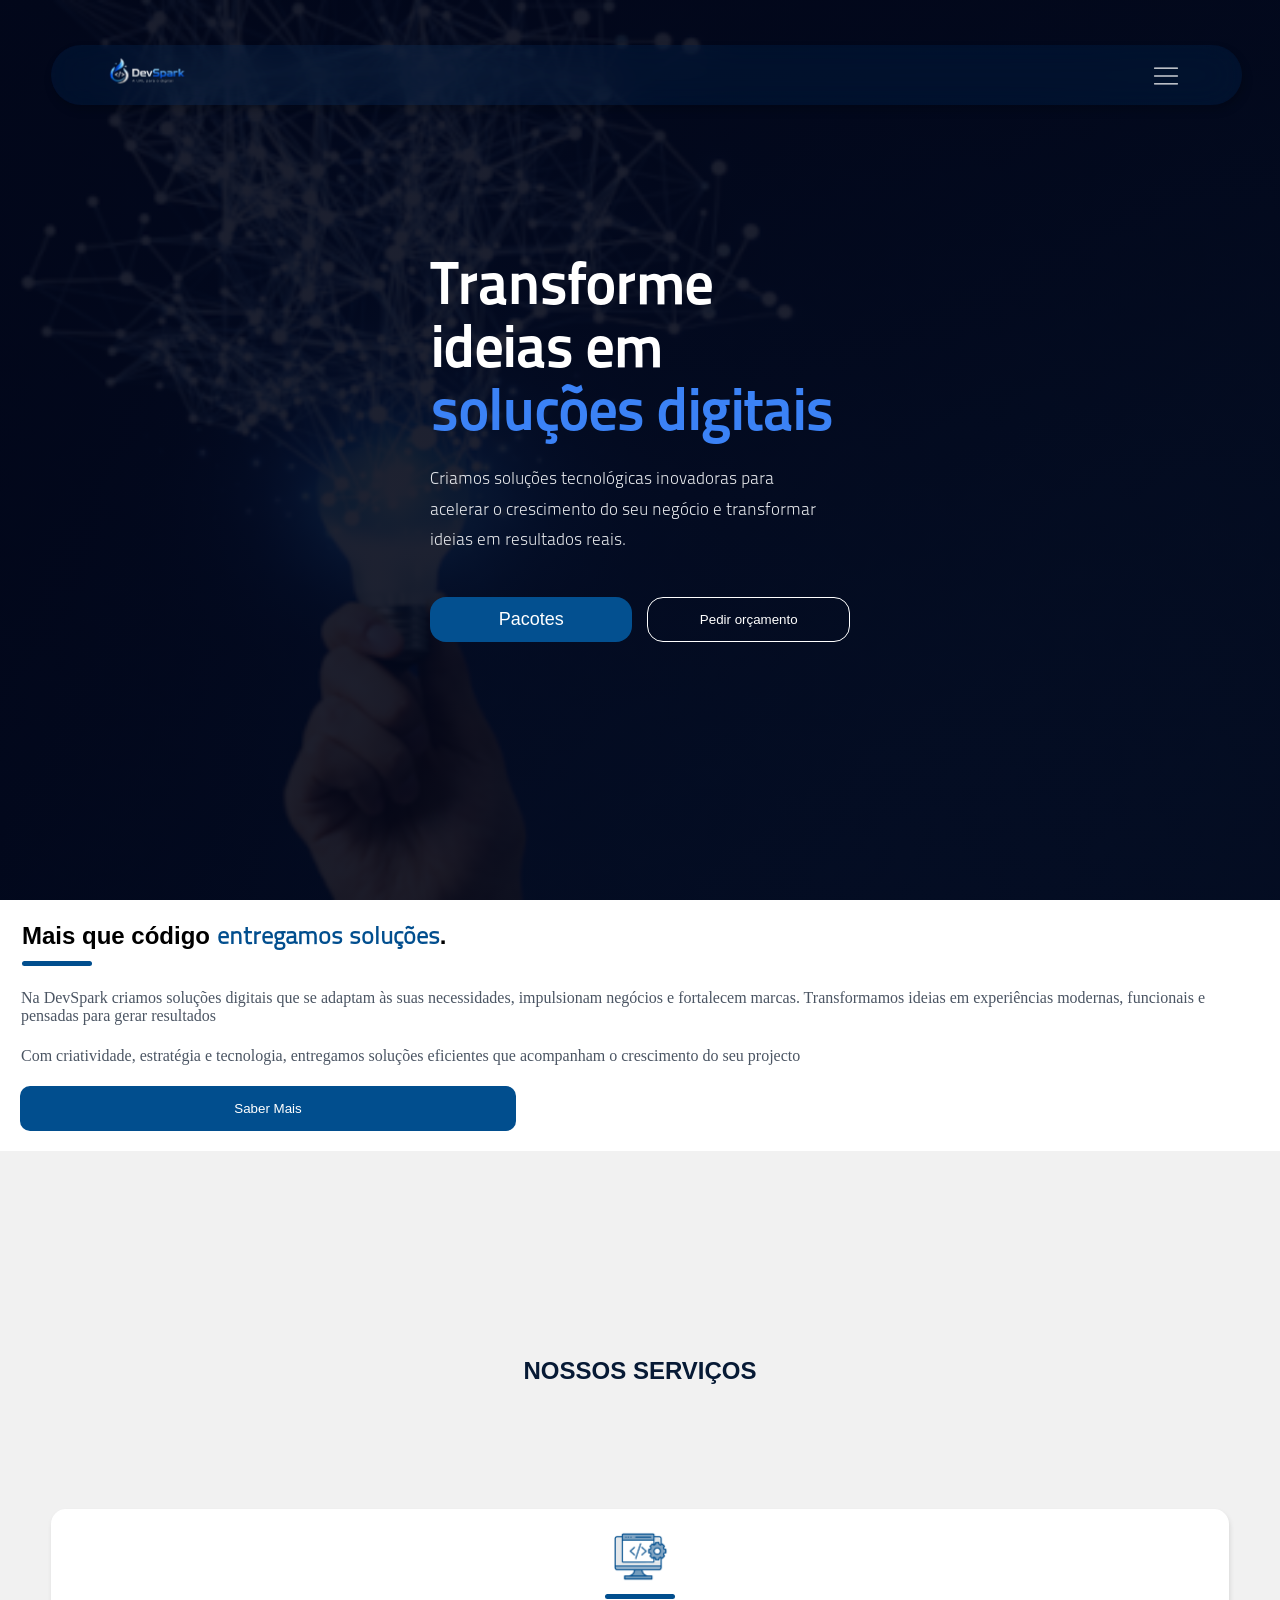
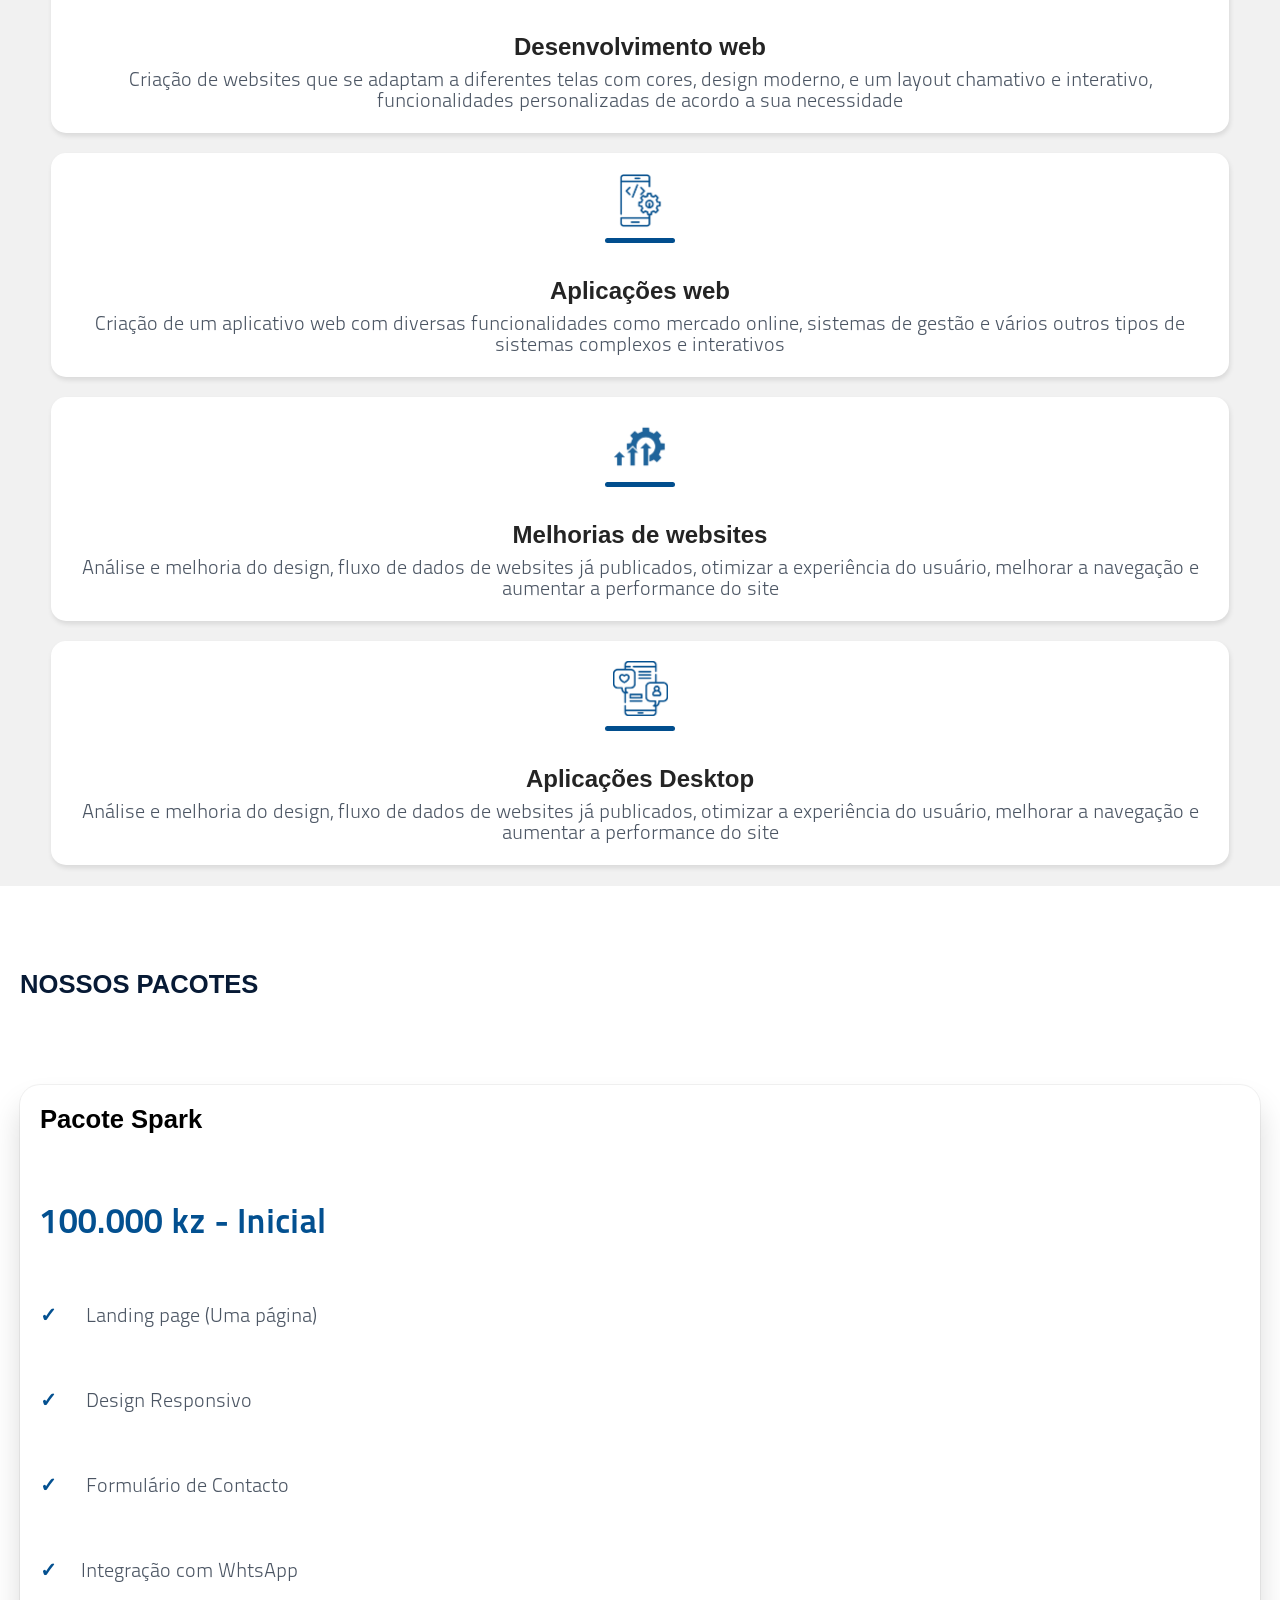
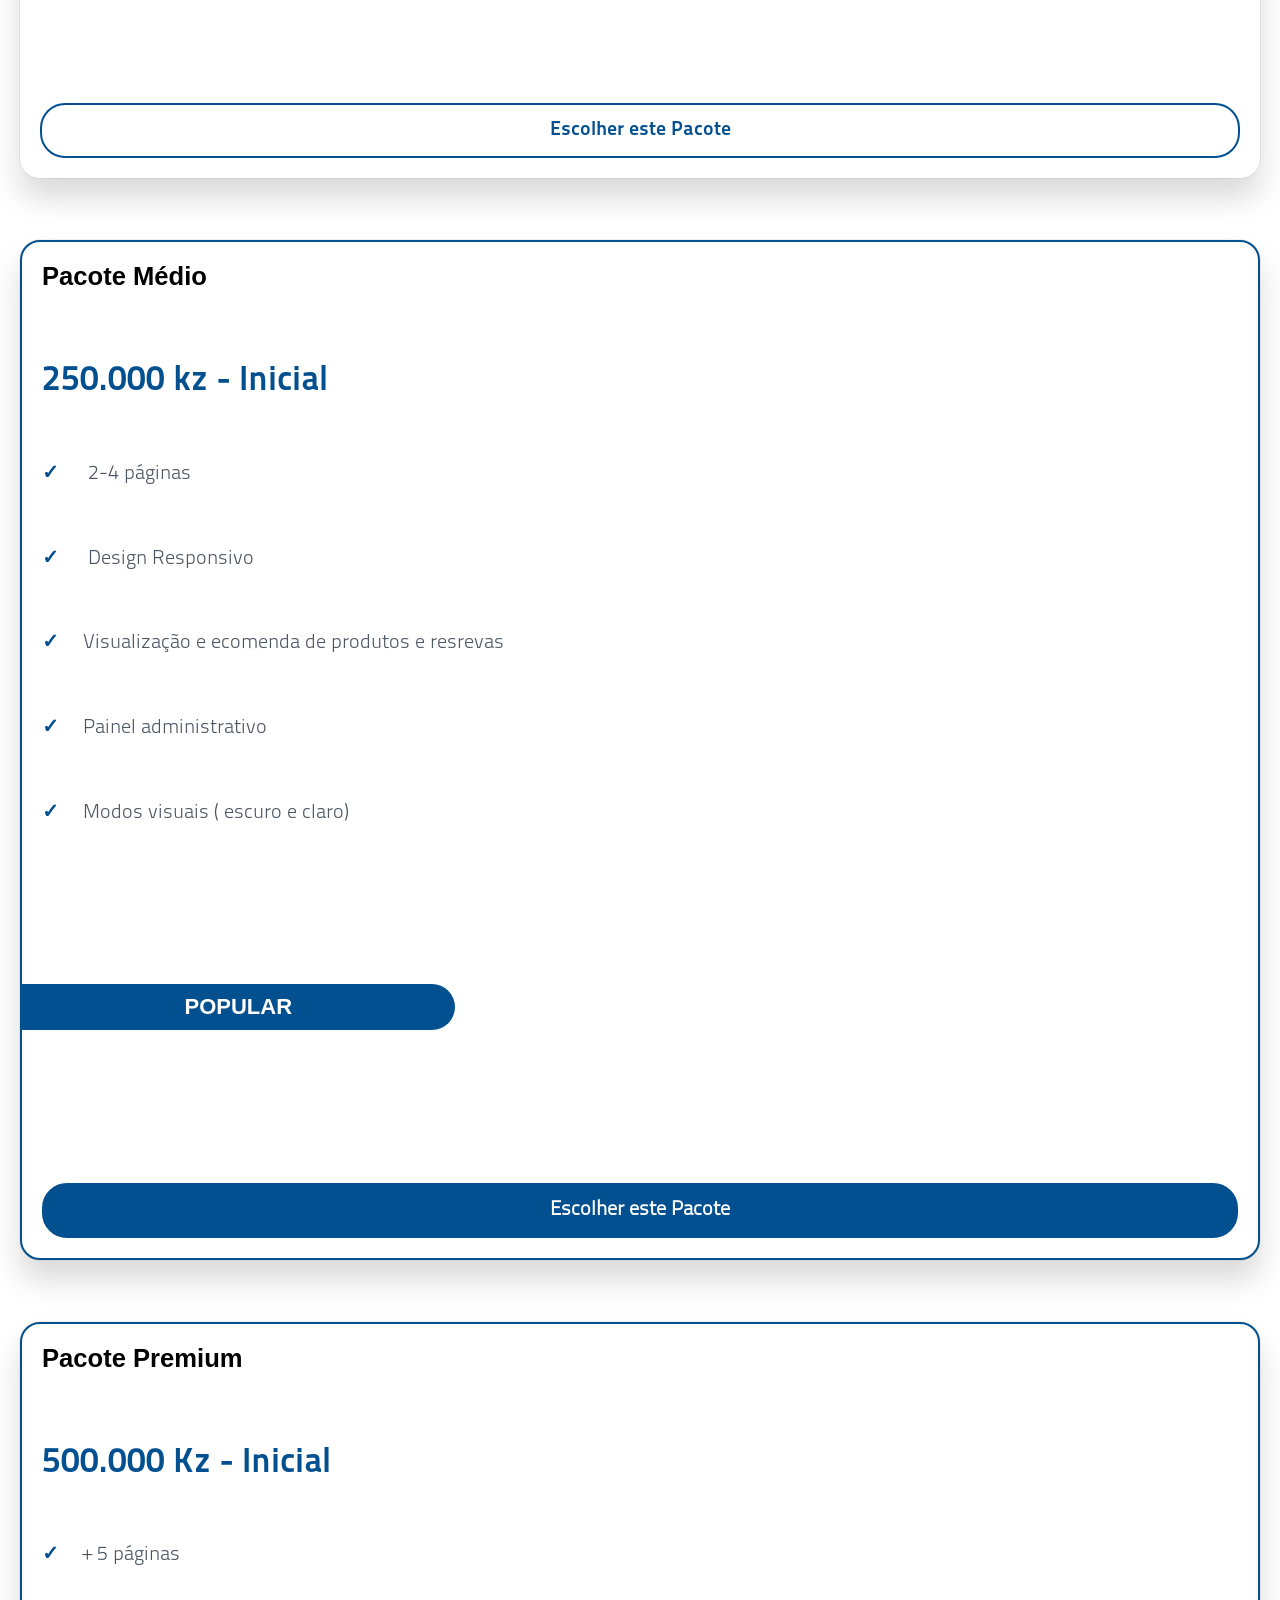
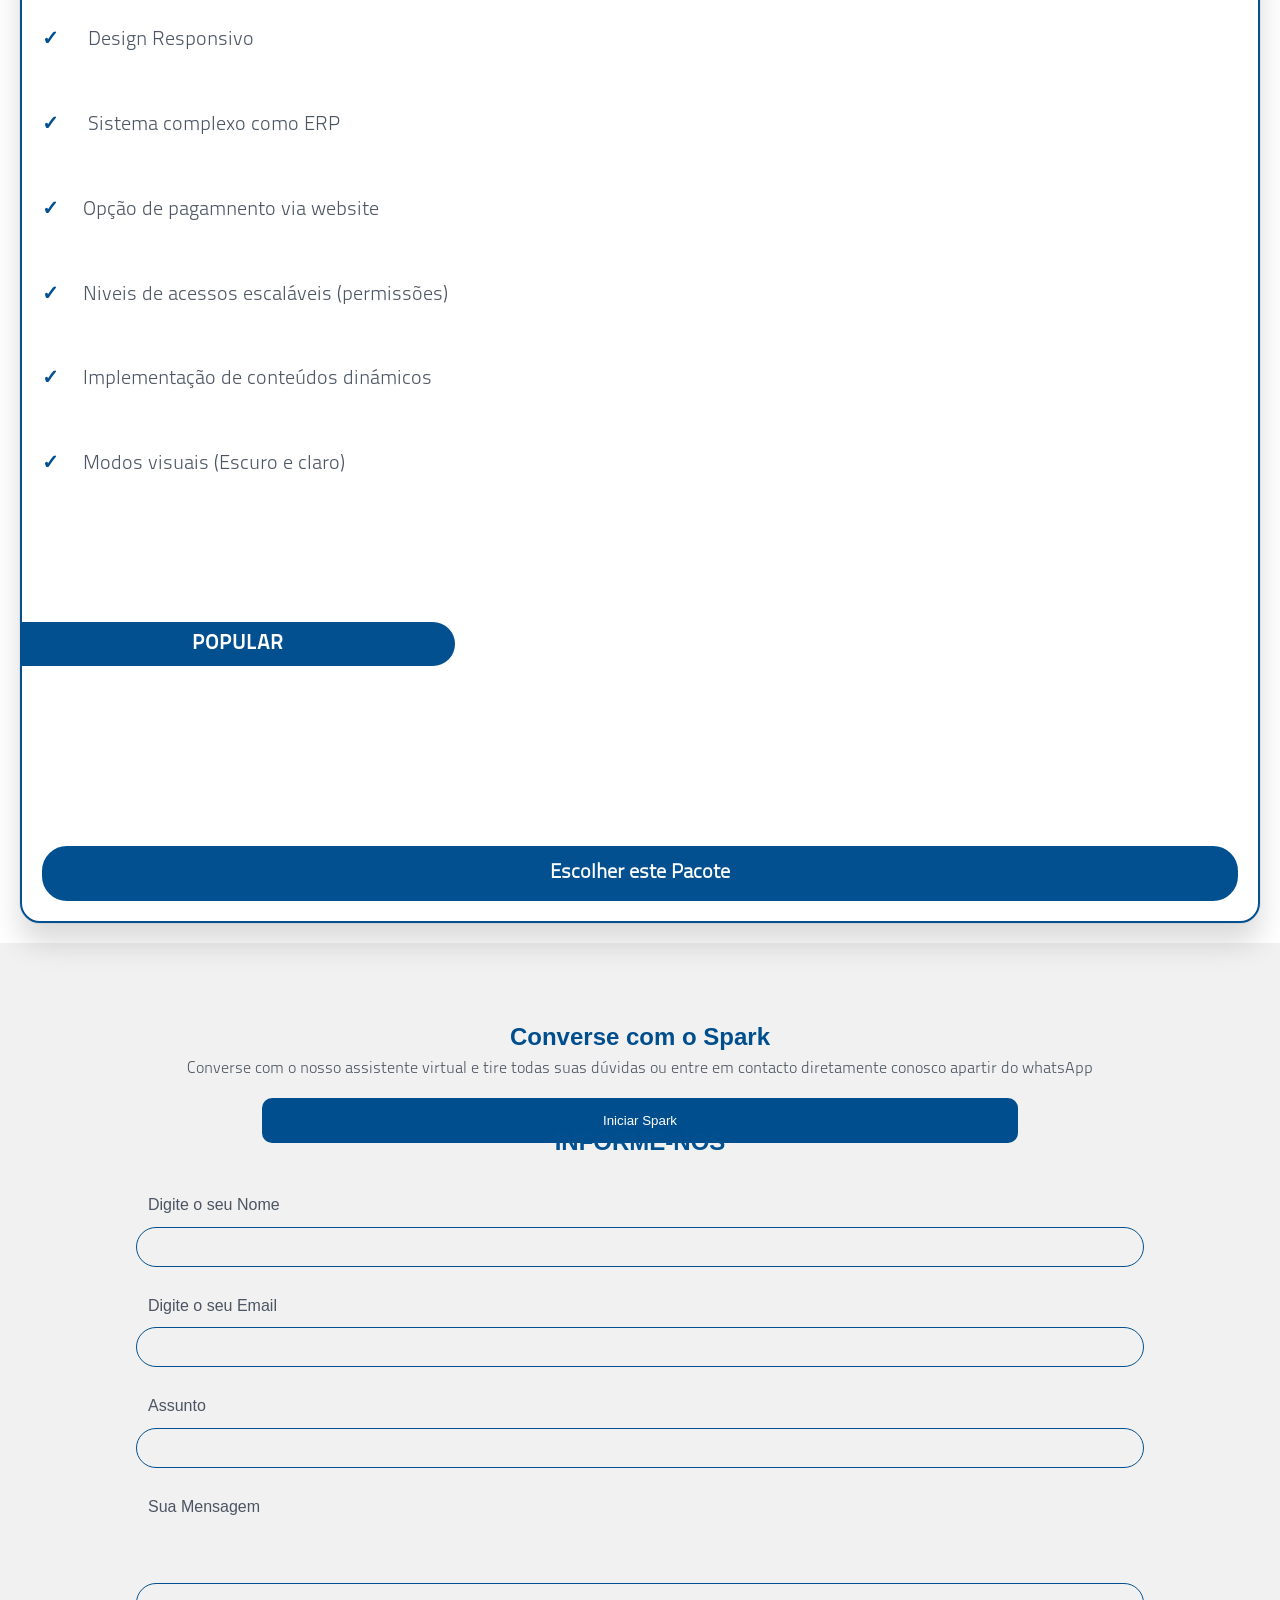
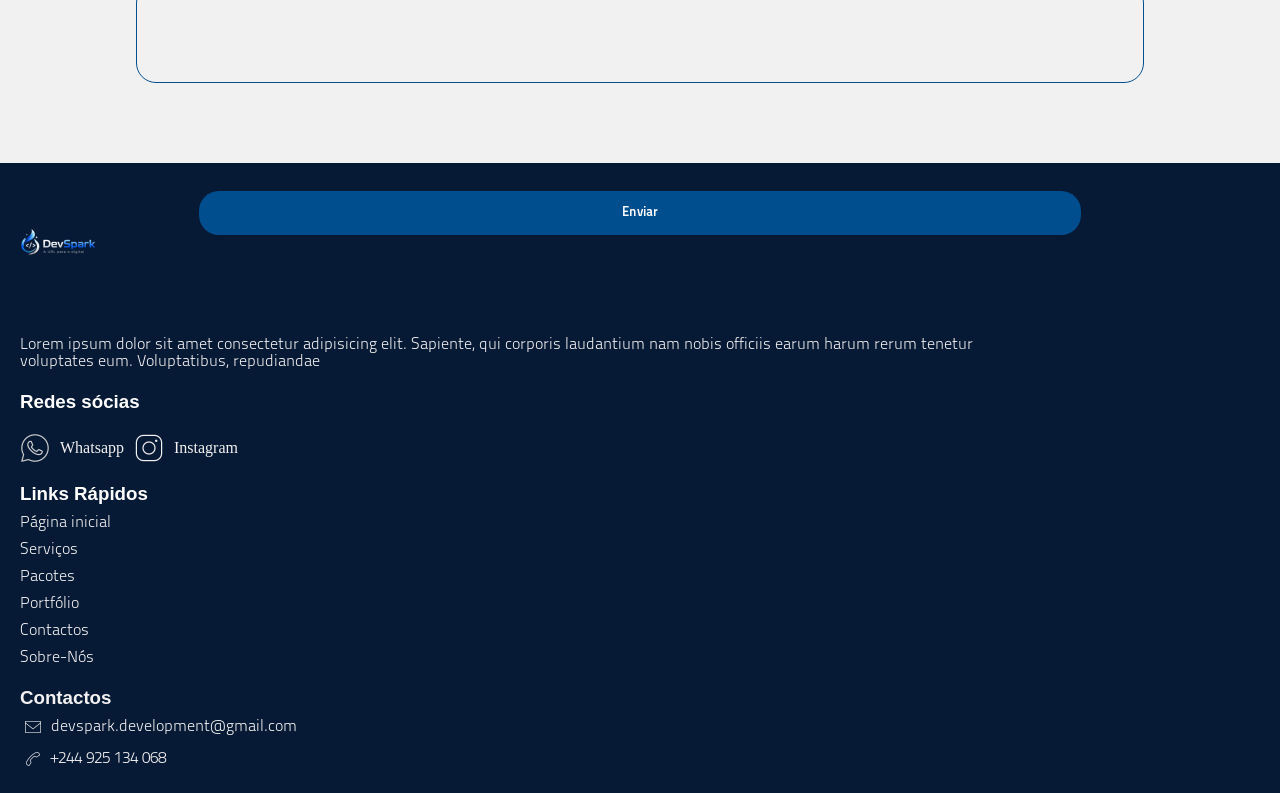
==== commit 3781981d: "Actualização Adicoinei novamente o formulário na página inicial" ====
--- a/index.html
+++ b/index.html
@@ -35,8 +35,8 @@
 
   <!--Botões flutuantes-->
   <div class="flutuante">
-      <a href="https://wa.me/244925134068"><img src="imagem/icon/whatzaap_botao.png" alt="ir para o whatsapp da empresa"></a>
-      <a href="spark_boot.html"><img src="imagem/icon/spark.png" alt="chatboot da empresa"></a>
+    <a href="spark_boot.html"><img src="imagem/icon/spark.png" alt="chatboot da empresa"></a>
+    <a href="https://wa.me/244925134068"><img src="imagem/icon/whatzaap_botao.png" alt="ir para o whatsapp da empresa"></a>
   </div>
 
   <main class="conteudo_principal">
@@ -202,7 +202,7 @@
       </div>
     </section>
 
-    <!--
+    
     <section class="sugestao">
       <div class="cabeca_sugestao">
         <h2>INFORME-NOS</h2>
@@ -227,7 +227,7 @@
         <button>Enviar</button>
       </div>
     </section>
-    -->
+    
   </main>
   
   <footer id="contactar">
--- a/style.css
+++ b/style.css
@@ -152,6 +152,35 @@
 .flutuante.mostrar{
   opacity: 1;
   visibility: visible;
+
+}
+.flutuante img {
+  width: 60px;
+  border-radius: 50%;
+}
+
+.flutuante.mostrar img {
+  animation: brilhoAzul 1.5s infinite;
+}
+
+@keyframes brilhoAzul {
+  0% {
+    box-shadow: 0 0 0 rgba(0, 150, 255, 0);
+    transform: scale(1);
+  }
+
+  50% {
+    box-shadow:
+      0 0 15px rgba(0, 150, 255, 0.3),
+      0 0 30px rgba(0, 150, 255, 0.4),
+      0 0 45px rgba(0, 150, 255, 0.3);
+    transform: scale(1.1);
+  }
+
+  100% {
+    box-shadow: 0 0 0 rgba(0, 150, 255, 0);
+    transform: scale(1);
+  }
 }
 #boas_vindas {
   position: relative;
@@ -652,7 +681,7 @@
   color: var(--cor-paragrafo);
 }
 
-/*
+
 .sugestao {
   display: flex;
   flex-direction: column;
@@ -661,16 +690,11 @@
   height: 550px;
   padding: 10px;
   position: relative;
-  background:
-    linear-gradient(rgba(0, 0, 0, 0.9), rgba(0, 0, 0, 0.5)),
-    url(imagem/fundo/fundo3.jpg);
-  background-size: cover;
-  background-position: 43%;
-  background-repeat: no-repeat;
+  background-color: var(--cor-fundo2);
 }
 .sugestao .cabeca_sugestao {
   margin-top: -1%;
-  color: white;
+  color:var(--cor-azul);
   font-family: var(--font-titulo2);
 }
 .input_container {
@@ -682,13 +706,13 @@
 .input_container textarea {
   width: 100%;
   padding: 10px;
-  border: 1px solid #ffffff;
+  border: 1px solid var(--cor-azul);
   outline: none;
   font-size: 17px;
   margin-top: 6%;
   border-radius: 20px;
   background: transparent;
-  color: white;
+  color: var(--cor-azul);
   resize: none;
   font-family: var(--font-paragrafo);
 }
@@ -697,7 +721,7 @@
   position: absolute;
   top: 30px;
   left: 12px;
-  color: #f9f6f6;
+  color: var(--cor-paragrafo);
   pointer-events: none;
   transition: 0.3s;
   font-family: var(--font-titulo2);
@@ -737,7 +761,7 @@
   background-color: #052c62;
 }
 
-Fim da sessão de sugestão*/
+
 
 footer{
   padding: 10px;
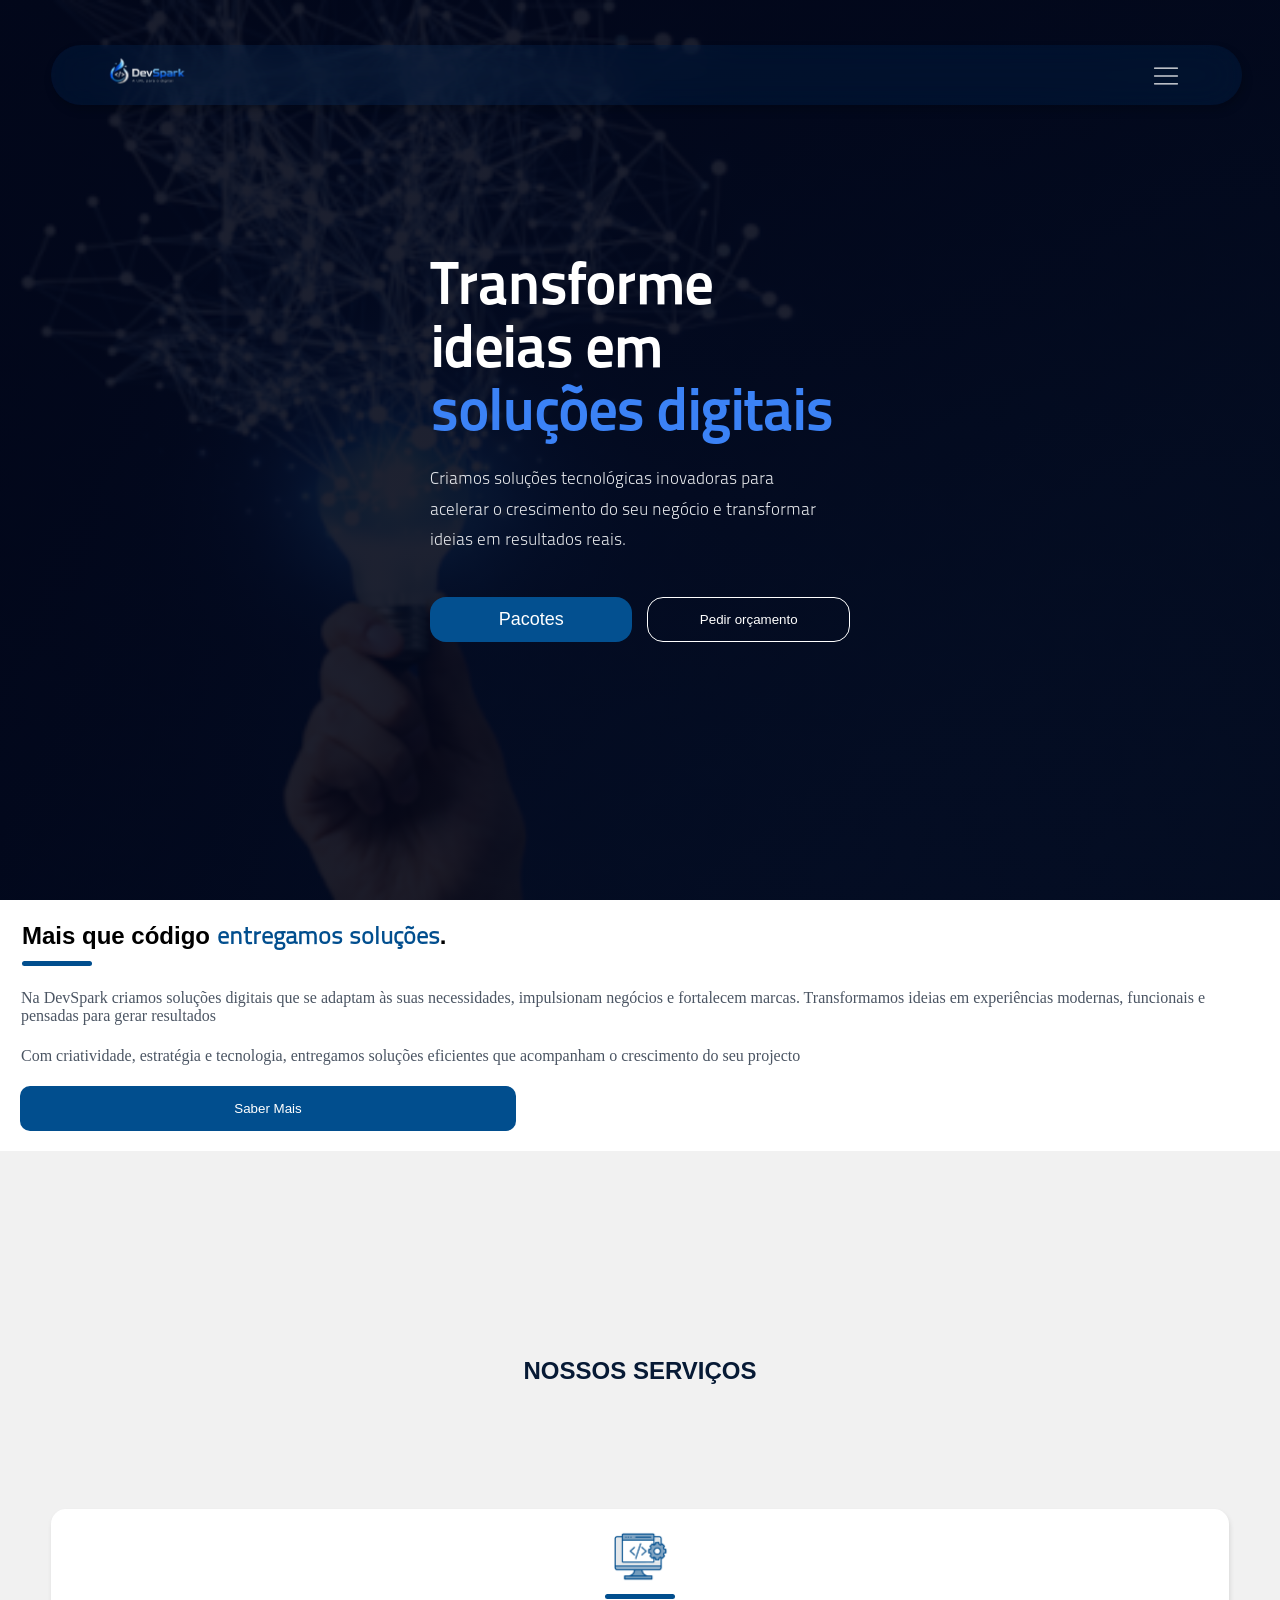
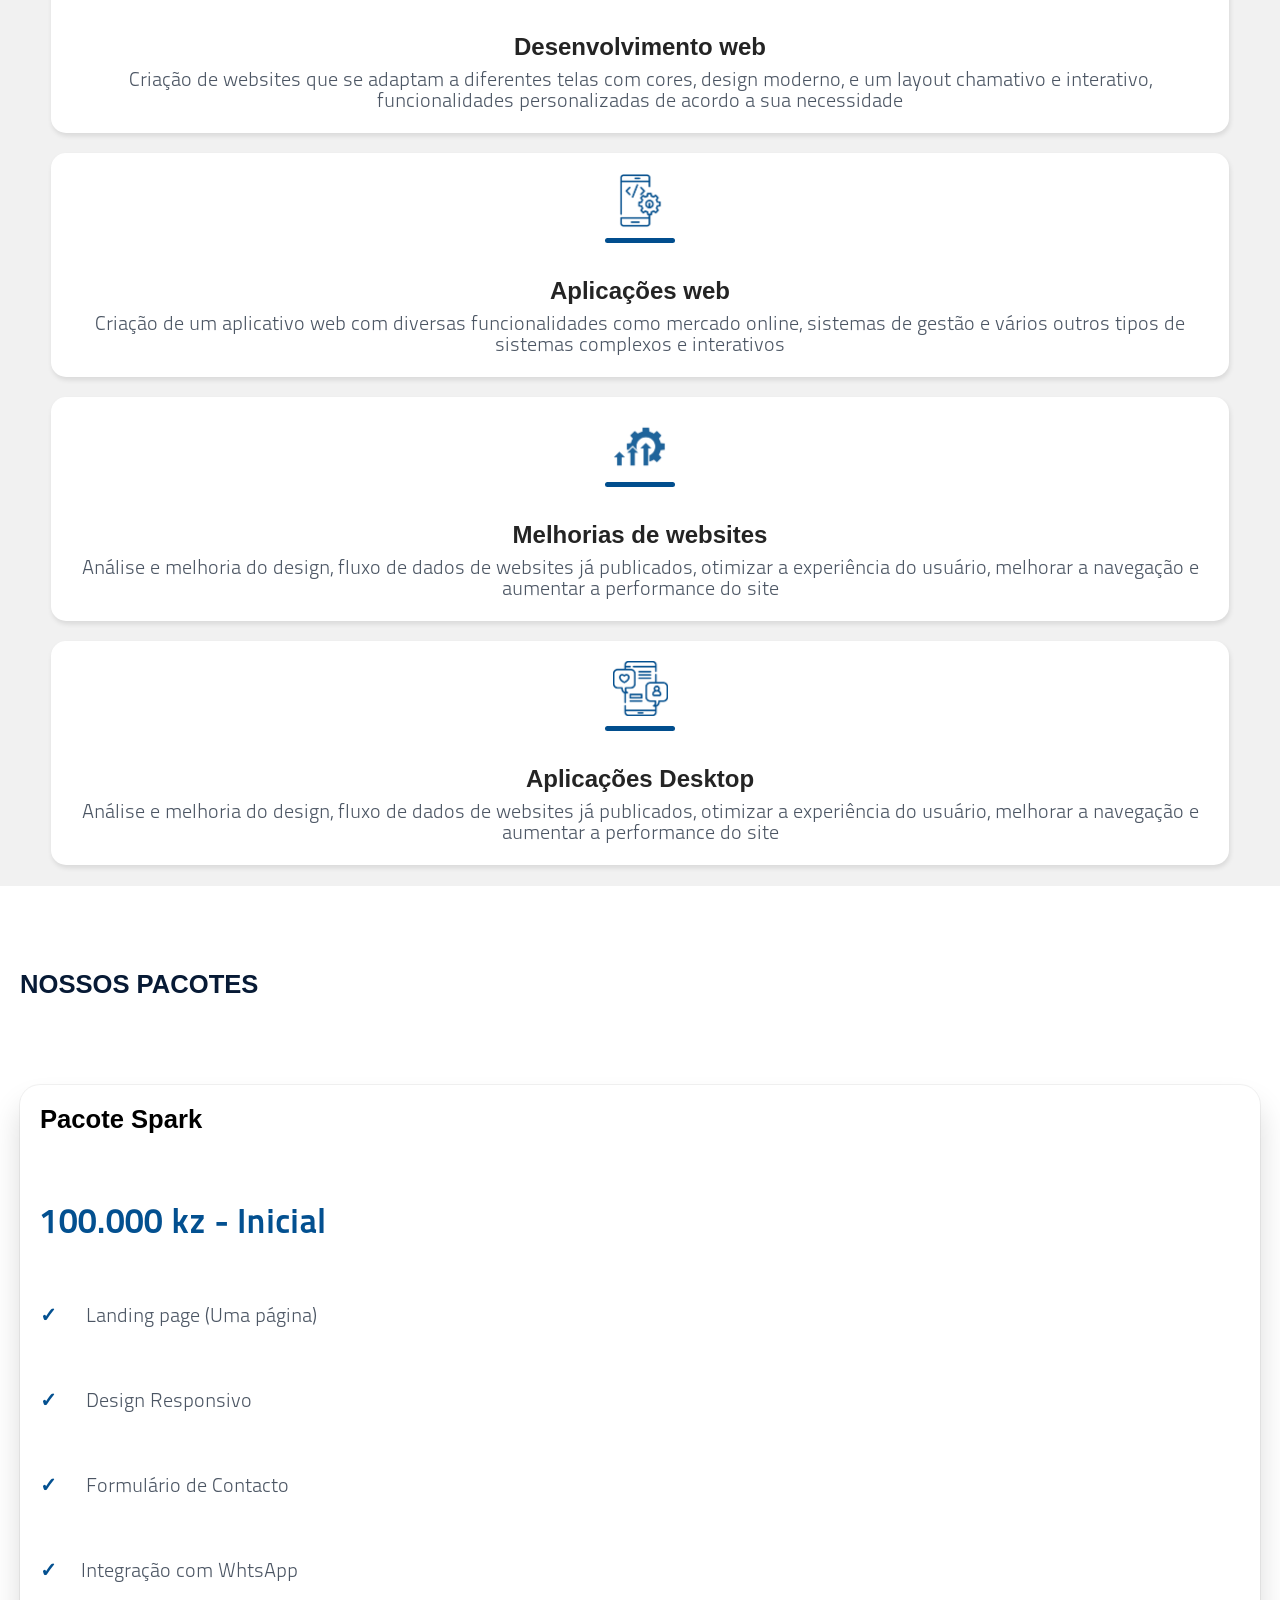
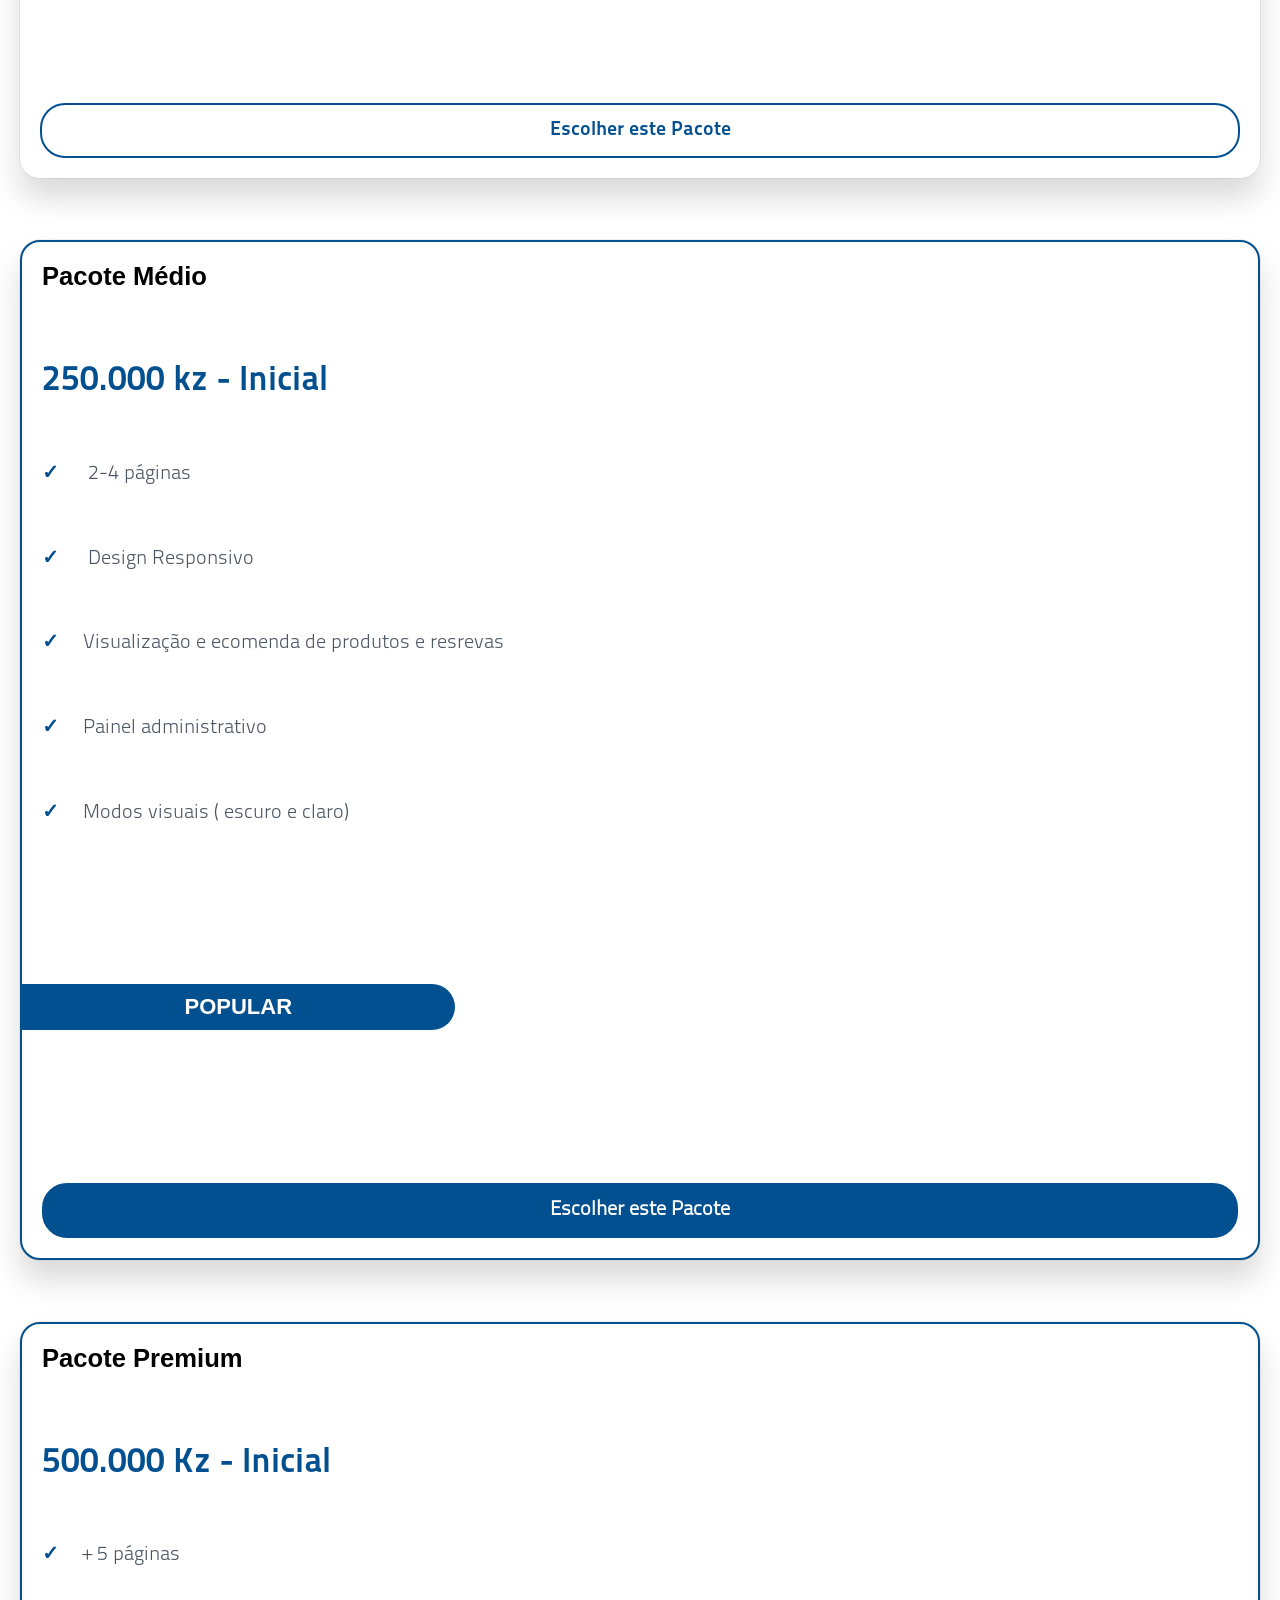
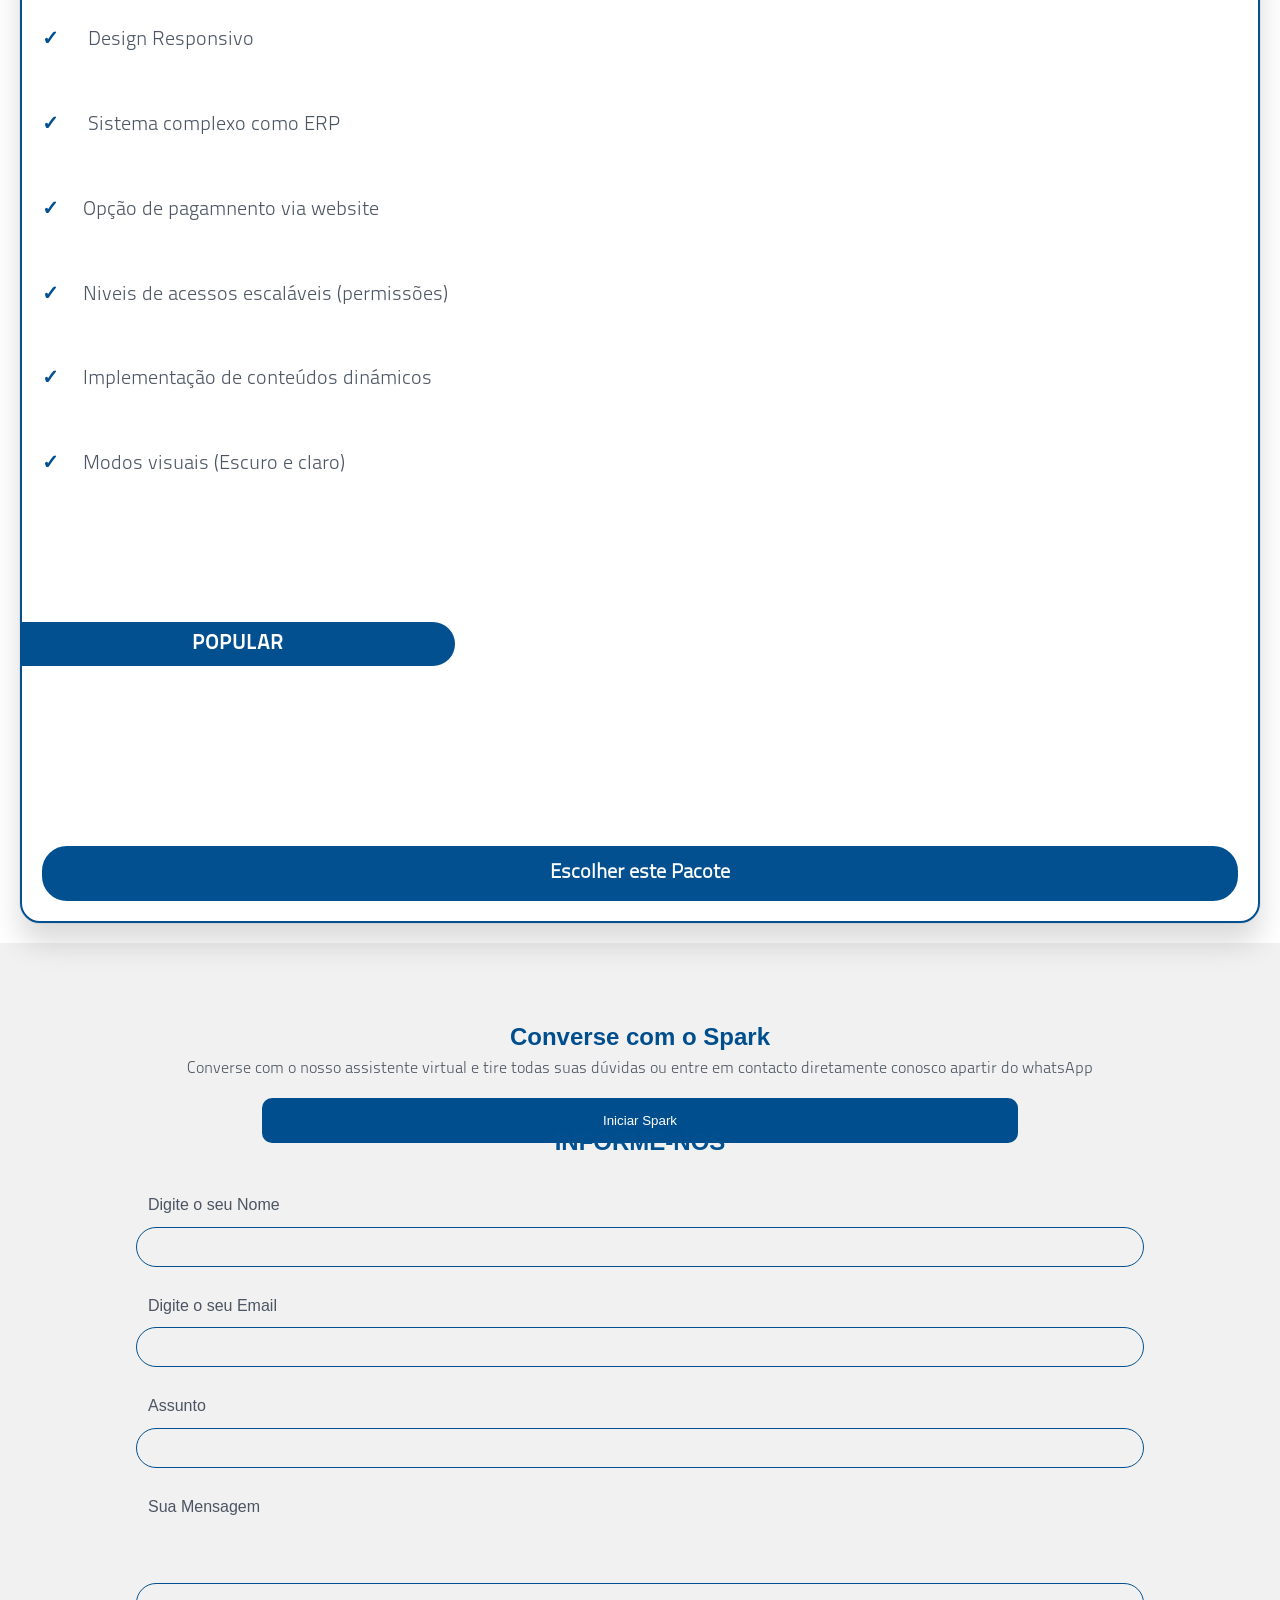
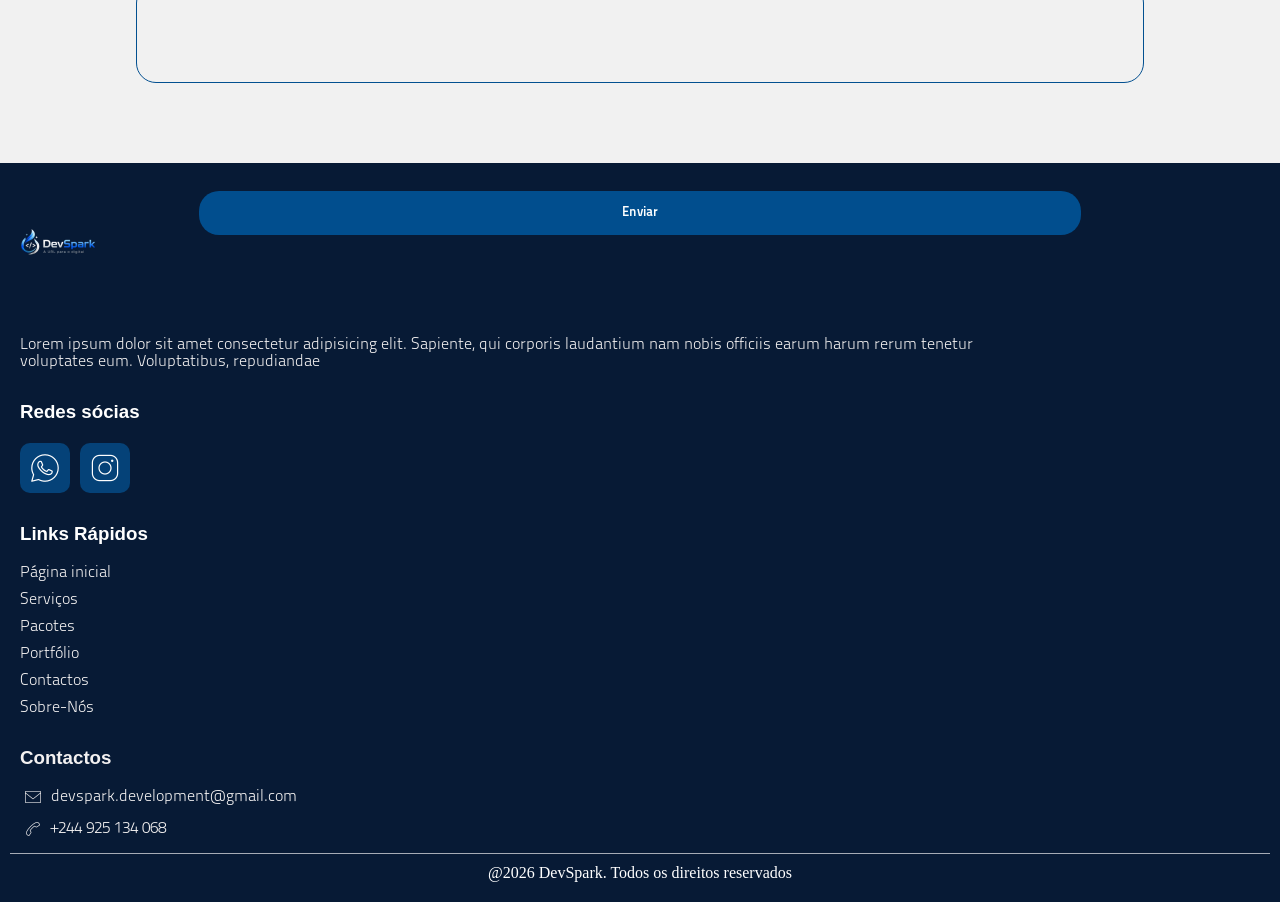
==== commit f6988d9b: "Actualização Adicionei o informações no footer" ====
--- a/index.html
+++ b/index.html
@@ -242,8 +242,8 @@
           <h3>Redes sócias</h3>
         </div>
         <div class="icones">
-          <a href="https://wa.me/244925134068"><img src="imagem/icon/whatzapp.png" alt="whatsApp">Whatsapp</a>
-          <a href="https://www.instagram.com/devspark_development?igsh=MWhvMTJjbzNqZ2NsdQ=="><img src="imagem/icon/instagram.png" alt="instagram">Instagram</a>
+          <a href="https://wa.me/244925134068"><img src="imagem/icon/whatsapp.png" alt="whatsApp"></a>
+          <a href="https://www.instagram.com/devspark_development?igsh=MWhvMTJjbzNqZ2NsdQ=="><img src="imagem/icon/instagram.png" alt="instagram"></a>
         </div>
       </div>
 
@@ -272,6 +272,10 @@
           </a>
         </div>
       </div>
+      <div class="final">
+
+        <p>@2026 DevSpark. Todos os direitos reservados</p>
+      </div>
   </footer>
 
   <script src="index.js"></script>
--- a/style.css
+++ b/style.css
@@ -779,6 +779,7 @@
   display: flex;
   flex-direction: column;
   padding: 10px;
+  margin-top: 10px;
   gap: 20px;
 }
 .redes_socias .titulo h3{
@@ -793,16 +794,20 @@
   display: flex;
   align-items: center;
   gap: 10px;
-  color: #f3f1f1;
+  background-color: rgba(0, 149, 255, 0.329);
+  border-radius: 10px;
+  padding: 10px;
 }
 
 footer .links{
+  margin-top: 10px;
   display: flex;
   flex-direction: column;
   gap: 10px;
   padding: 10px;
 }
 footer .links h3{
+  margin-bottom: 10px;
   color: white;
   font-family: var(--font-titulo2);
 }
@@ -814,6 +819,7 @@
 
 footer .contactos{
   display: flex;
+  margin-top: 10px;
   flex-direction: column;
   padding: 10px;
   gap: 5px;
@@ -821,6 +827,7 @@
   font-family: var(--font-paragrafo);
 }
 footer .contactos h3{
+  margin-bottom: 10px;
   color: #f3f1f1;
   font-family: var(--font-titulo2);
 }
@@ -830,4 +837,12 @@
   gap: 10px;
   padding: 5px;
   color: #f3f1f1;
-}+}
+
+footer .final{
+  border-top: 1px solid rgba(255, 253, 253, 0.644);
+  width: 100%;
+  padding: 10px;
+  text-align: center;
+  color: white;
+}
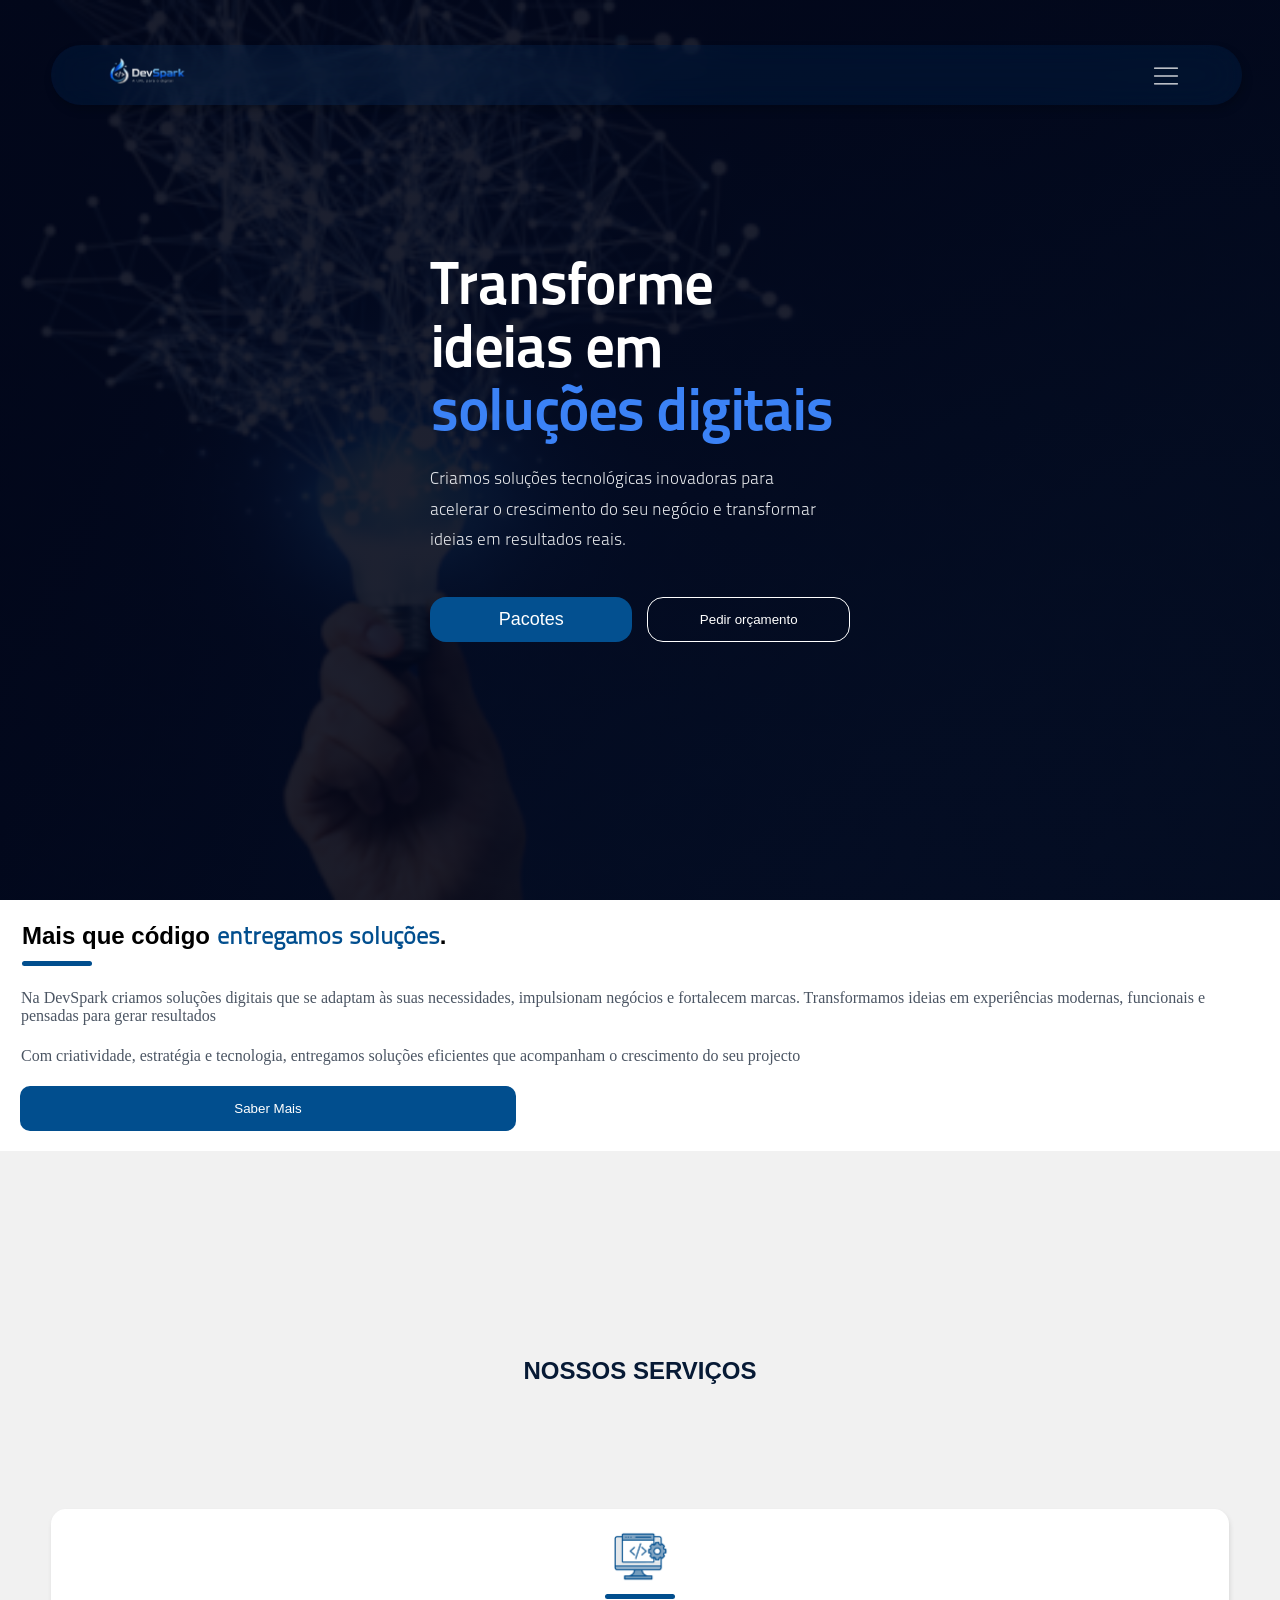
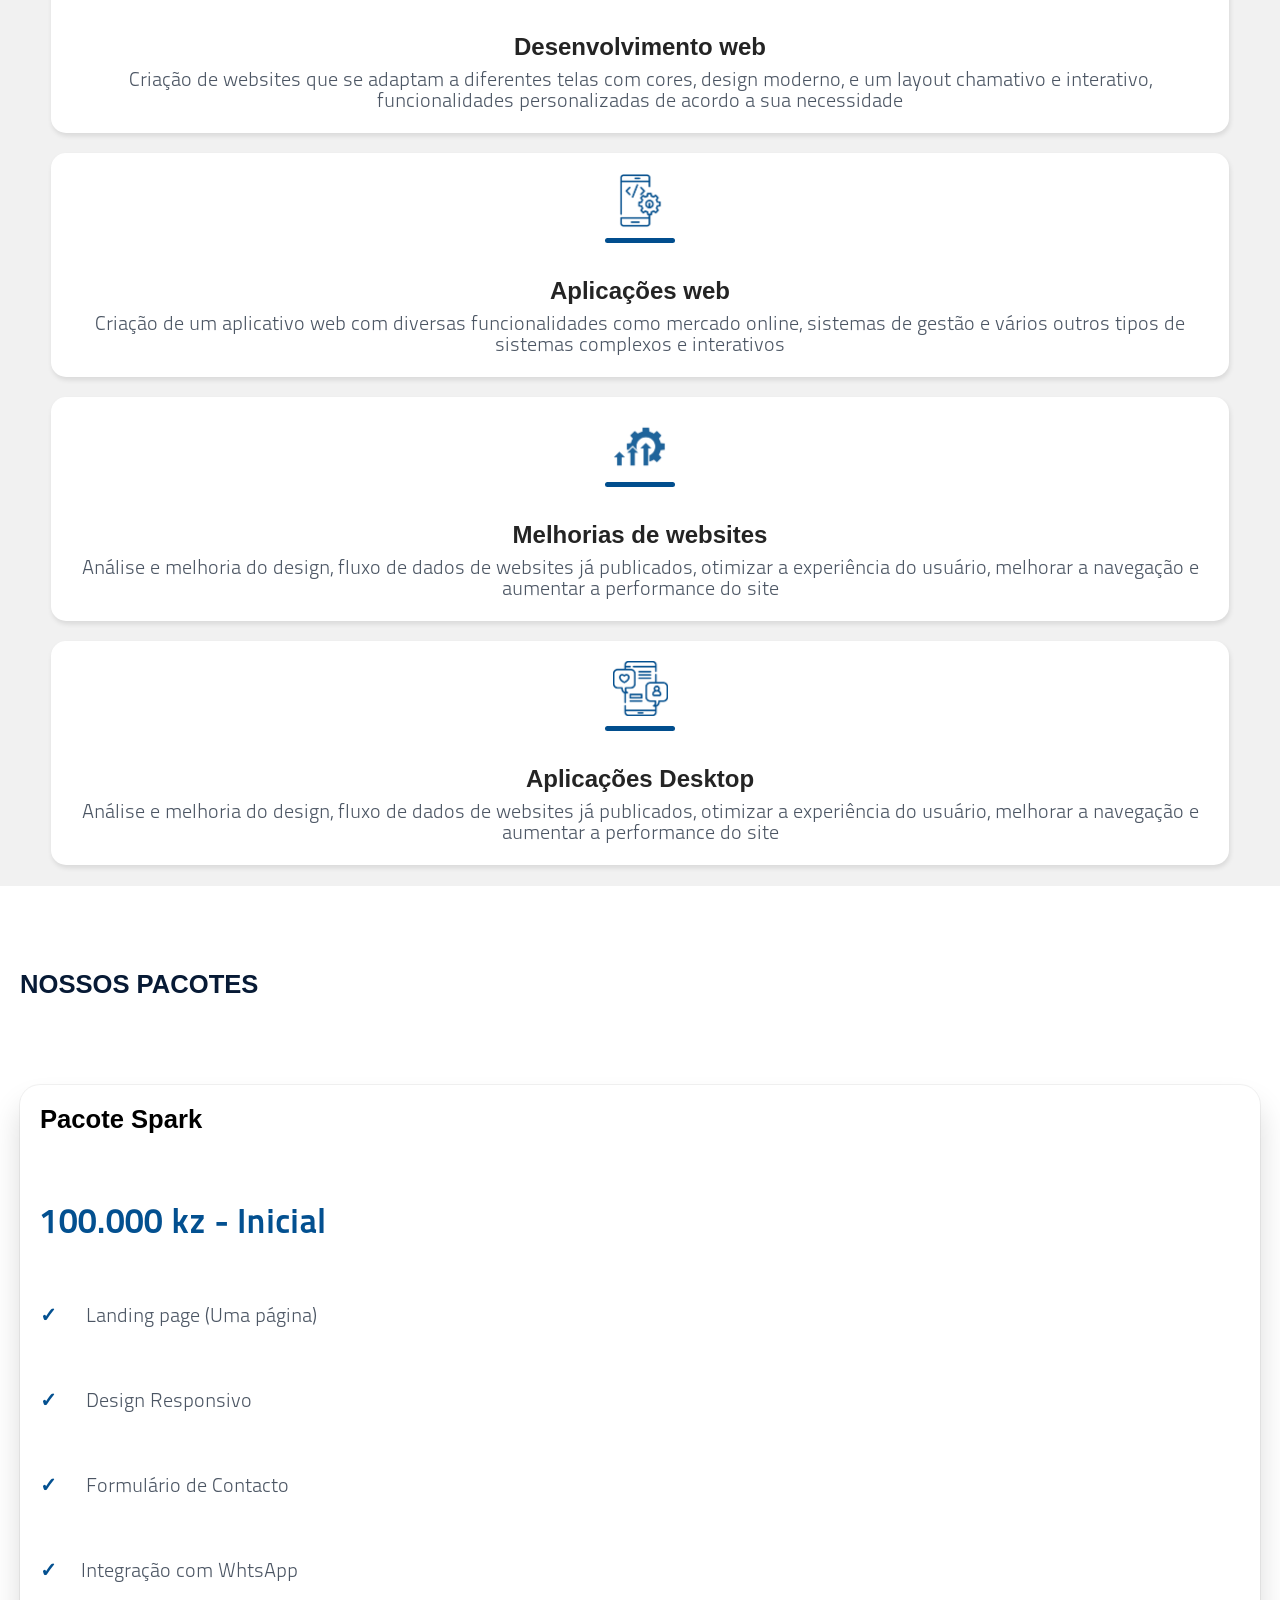
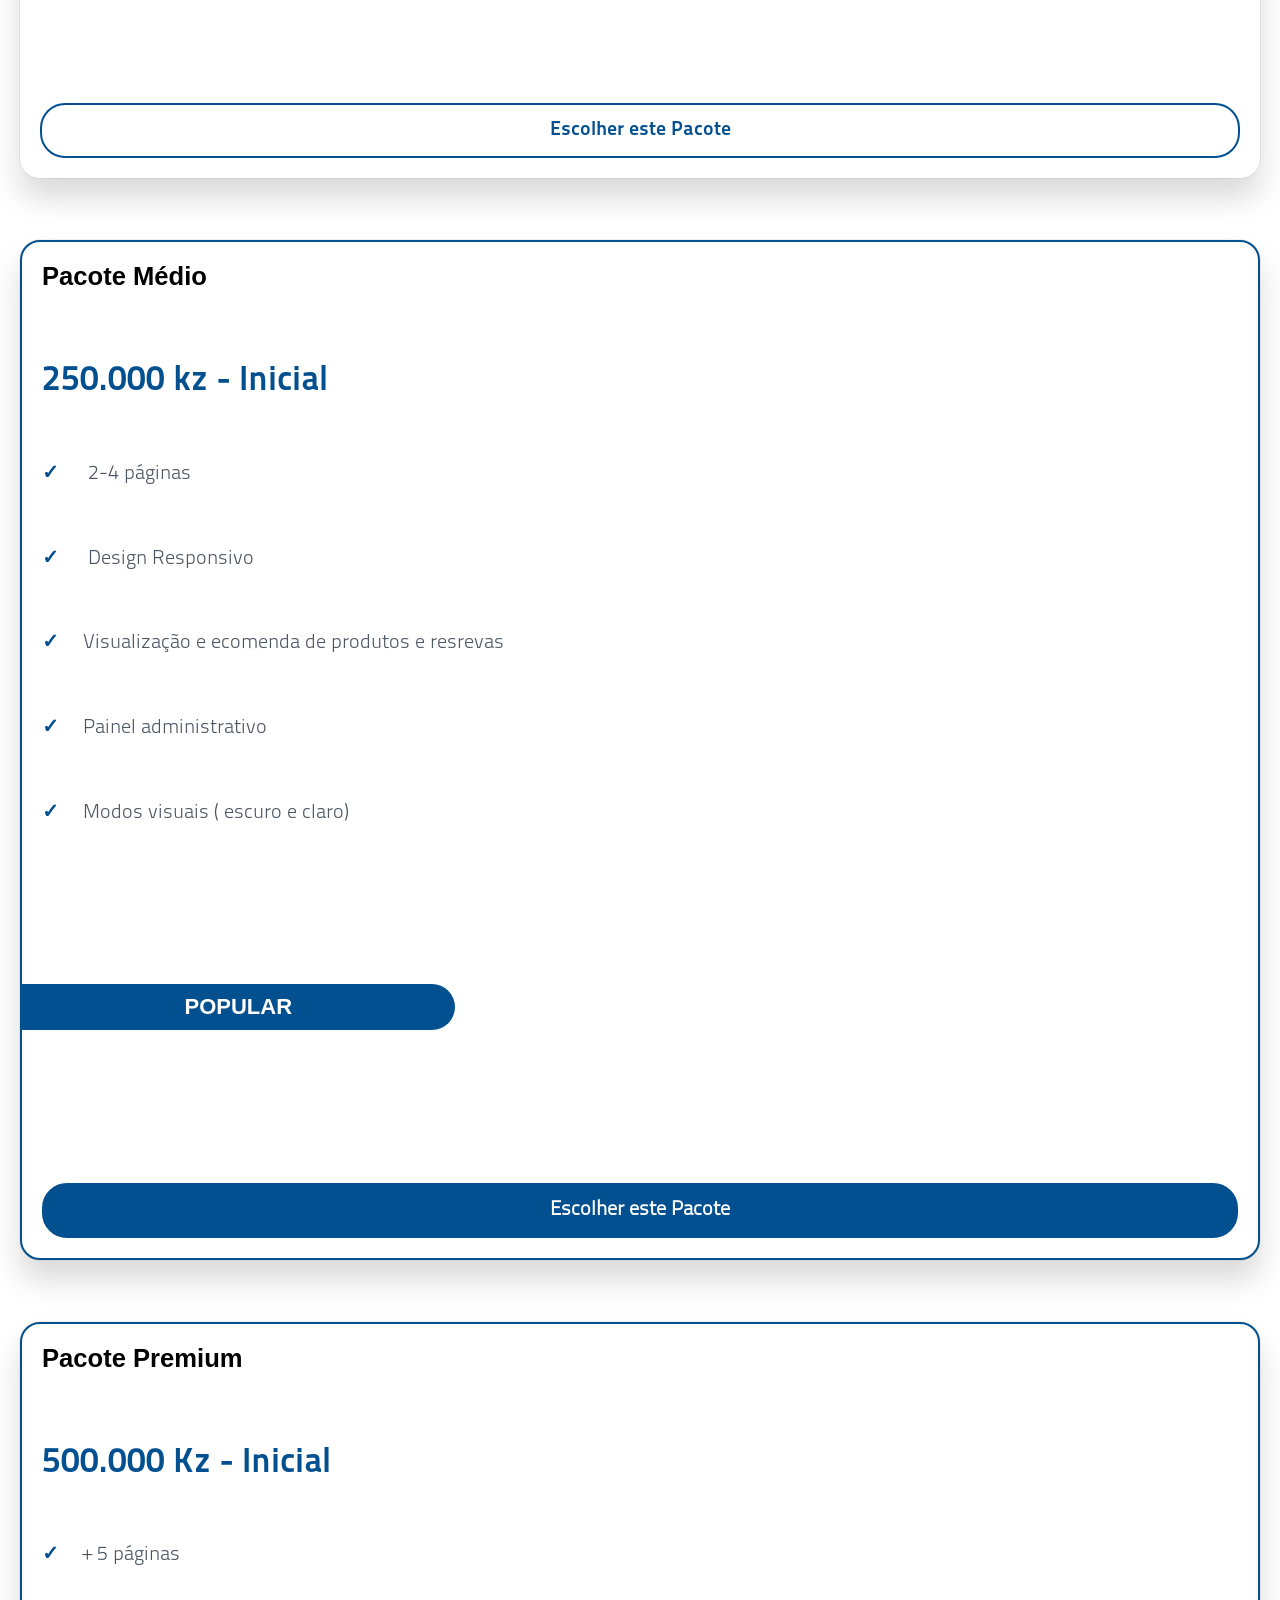
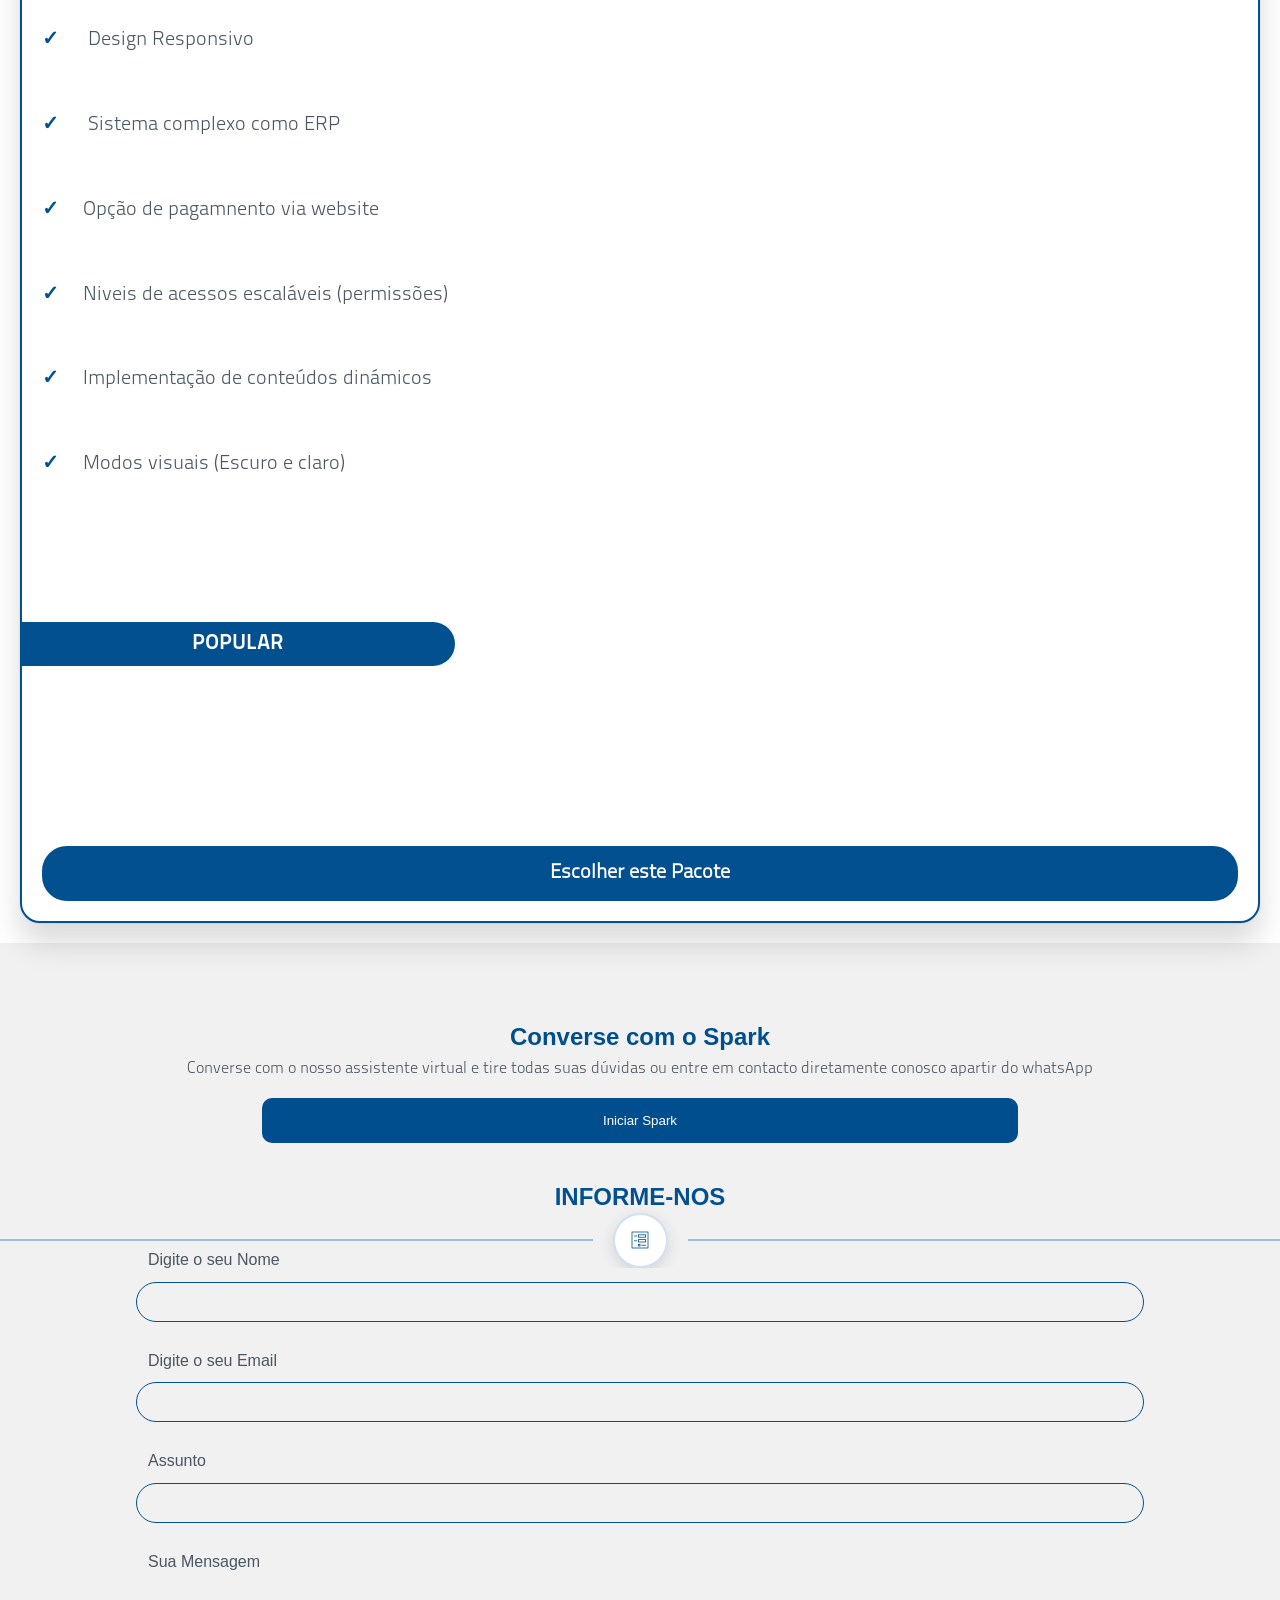
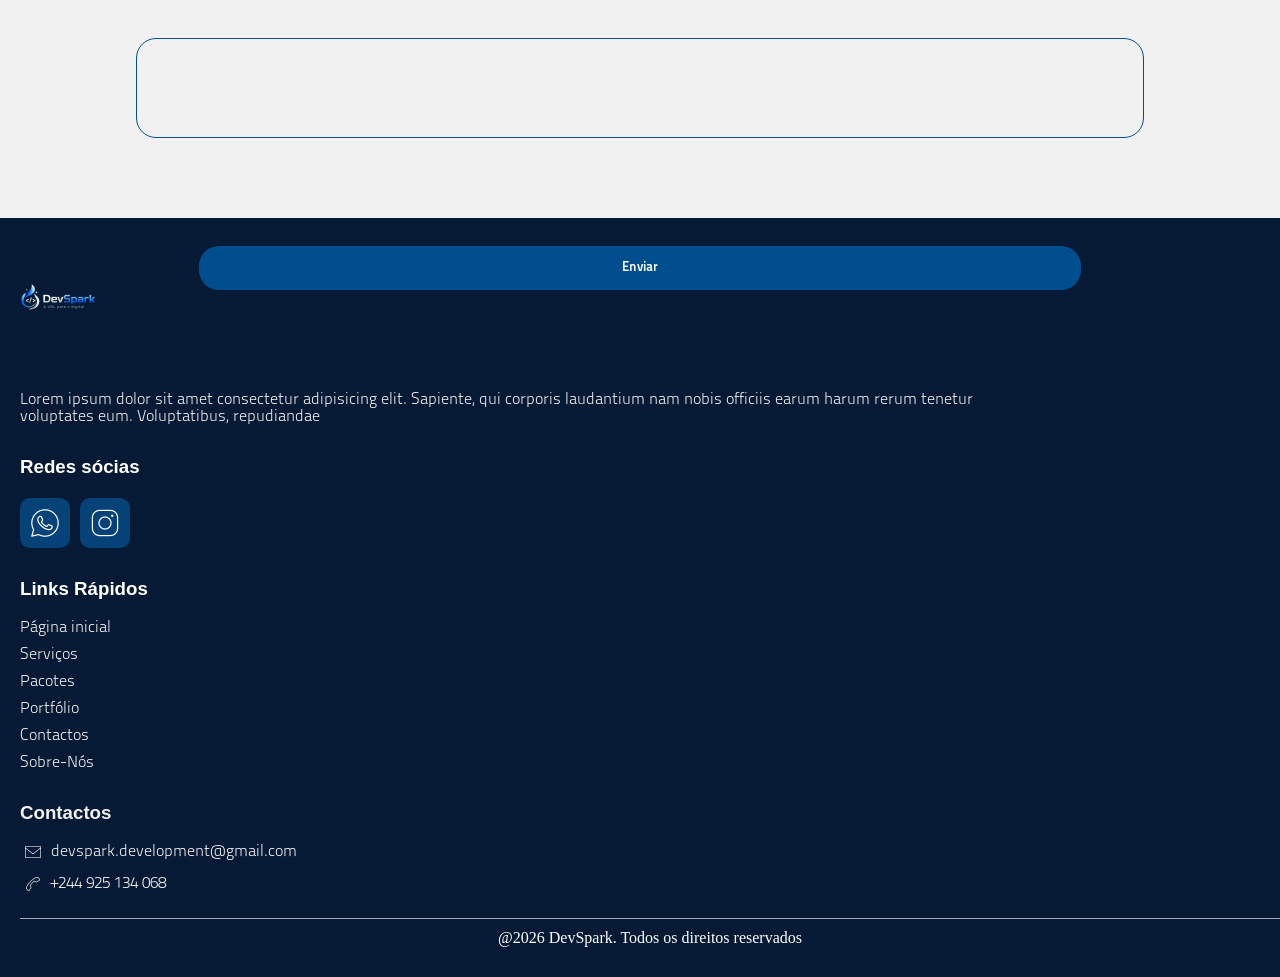
==== commit be5b7ea3: "Actualização Adicionei divisão entre o formulário e o spark" ====
--- a/index.html
+++ b/index.html
@@ -203,6 +203,11 @@
     </section>
 
     
+    <div class="divisor">
+      <span class="icone">
+          <img src="imagem/icon/for.png" alt="Chat">
+      </span>
+  </div>
     <section class="sugestao">
       <div class="cabeca_sugestao">
         <h2>INFORME-NOS</h2>
@@ -229,7 +234,7 @@
     </section>
     
   </main>
-  
+
   <footer id="contactar">
 
       <div class="cabeca_img">
--- a/style.css
+++ b/style.css
@@ -681,6 +681,36 @@
   color: var(--cor-paragrafo);
 }
 
+.divisor{
+    display: flex;
+    align-items: center;
+    justify-content: center;
+    width: 100%;
+    background-color: var(--cor-fundo2);
+}
+
+.divisor::before,
+.divisor::after{
+    content: "";
+    flex: 1;
+    height: 2px;
+    background: #1f6cb8;
+    opacity: .4;
+}
+
+.icone{
+    width: 55px;
+    height: 55px;
+    margin: 0 20px;
+    border-radius: 50%;
+    background: #fff;
+    display: flex;
+    justify-content: center;
+    align-items: center;
+    box-shadow: 0 4px 15px rgba(0,0,0,.12);
+    border: 2px solid rgba(31,108,184,.2);
+}
+
 
 .sugestao {
   display: flex;
@@ -845,4 +875,5 @@
   padding: 10px;
   text-align: center;
   color: white;
-}
+  margin: 10px;
+}
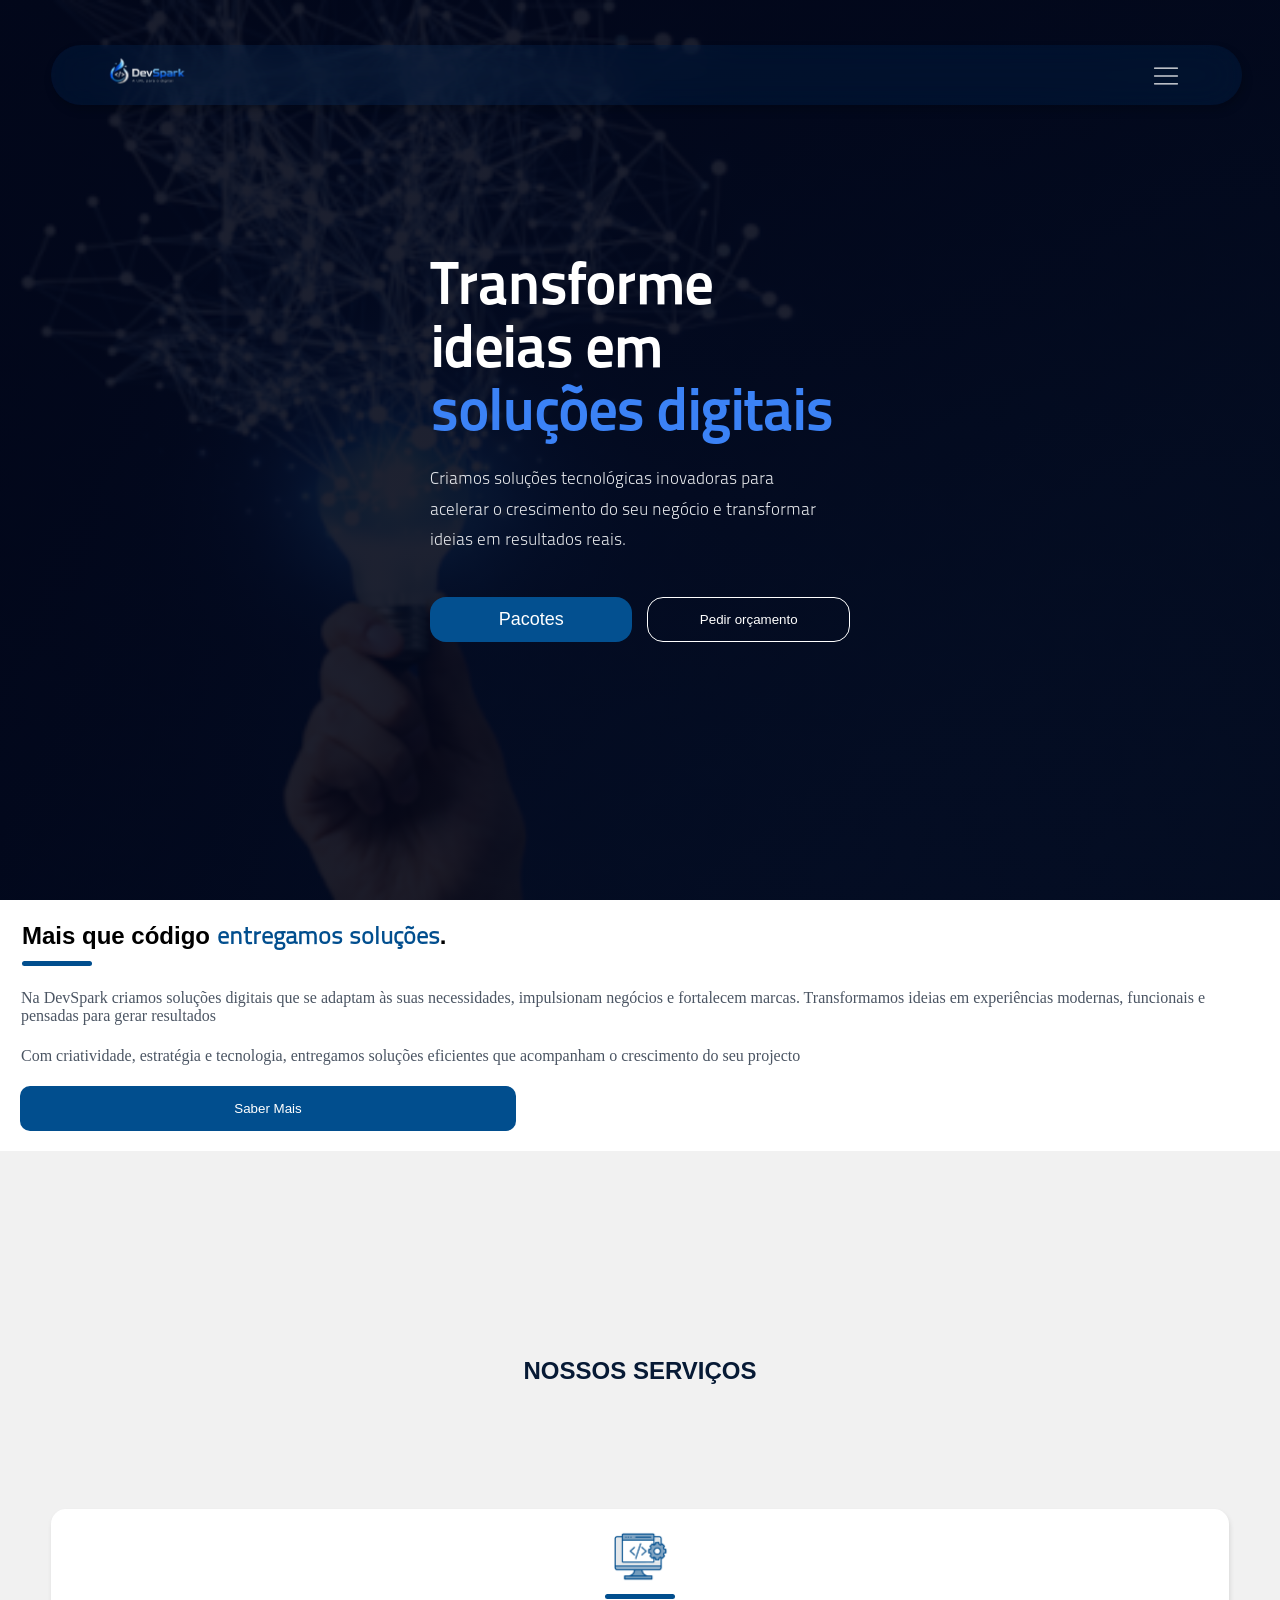
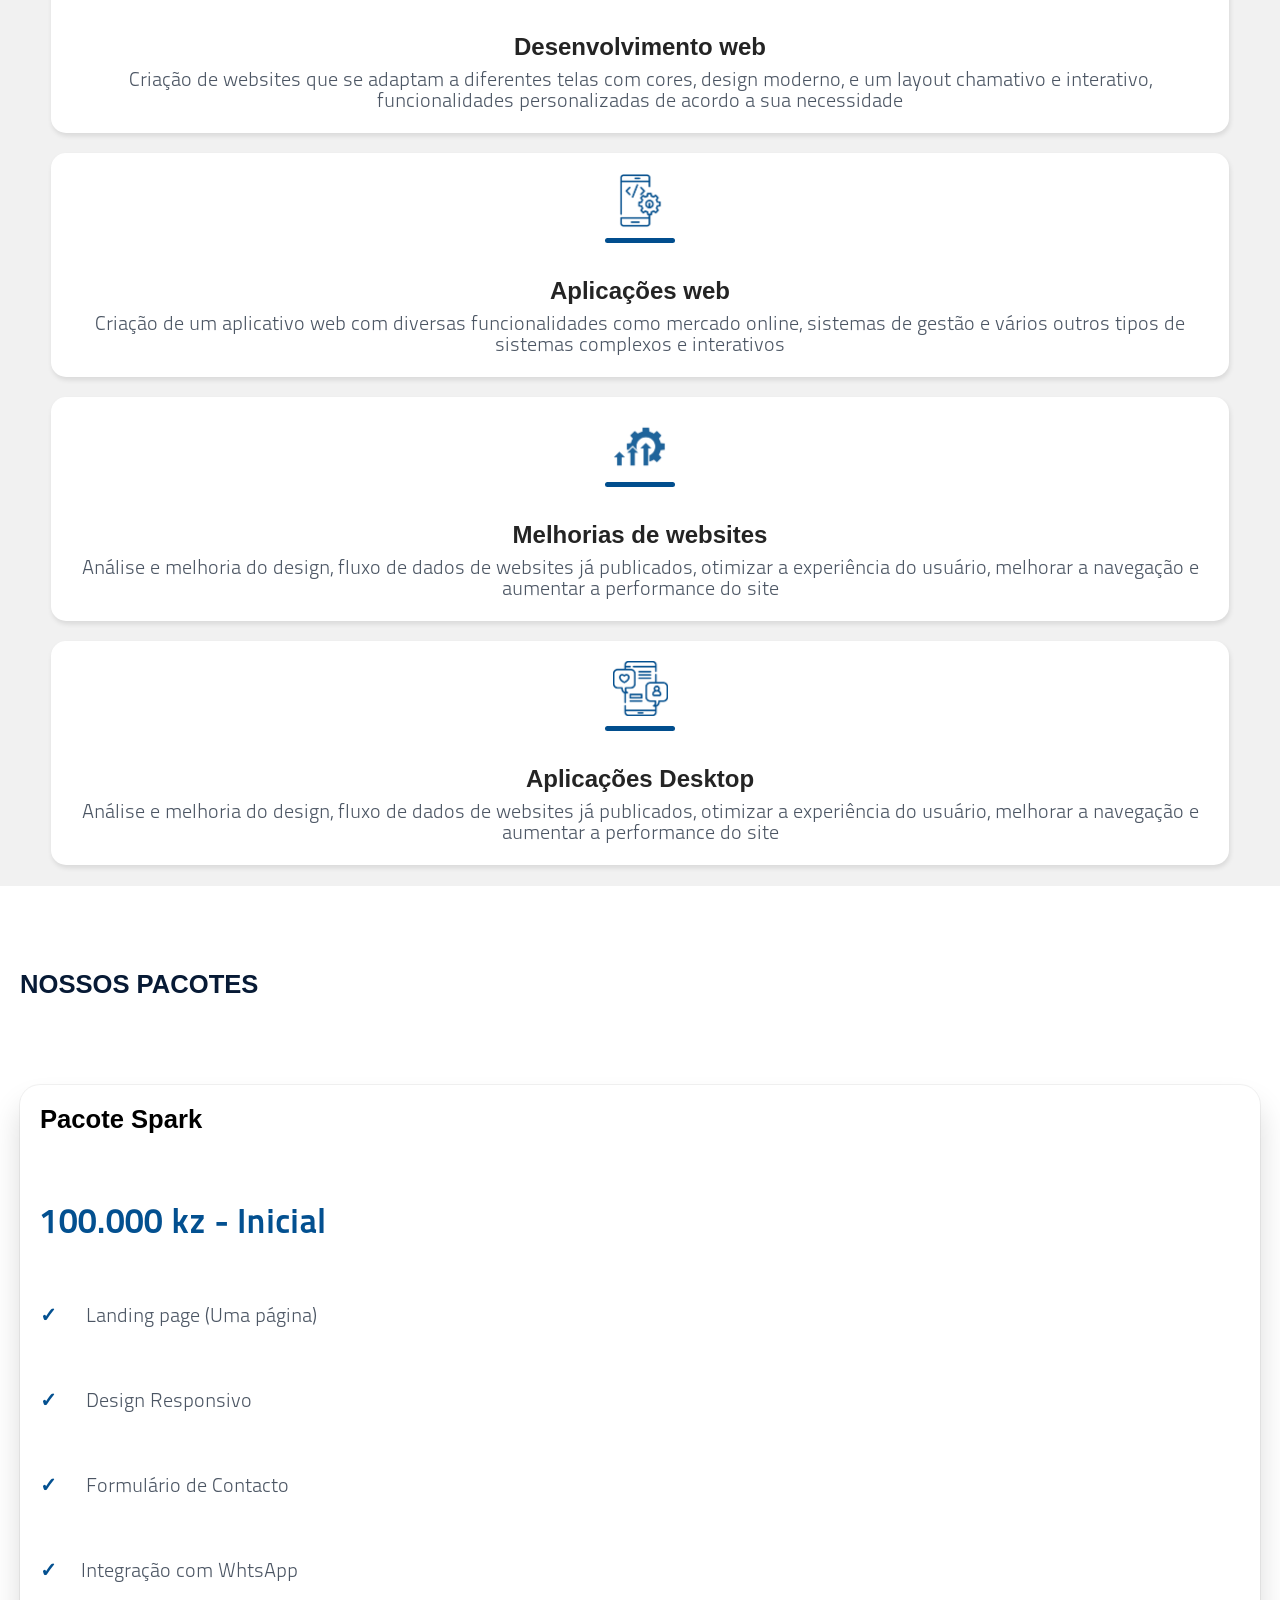
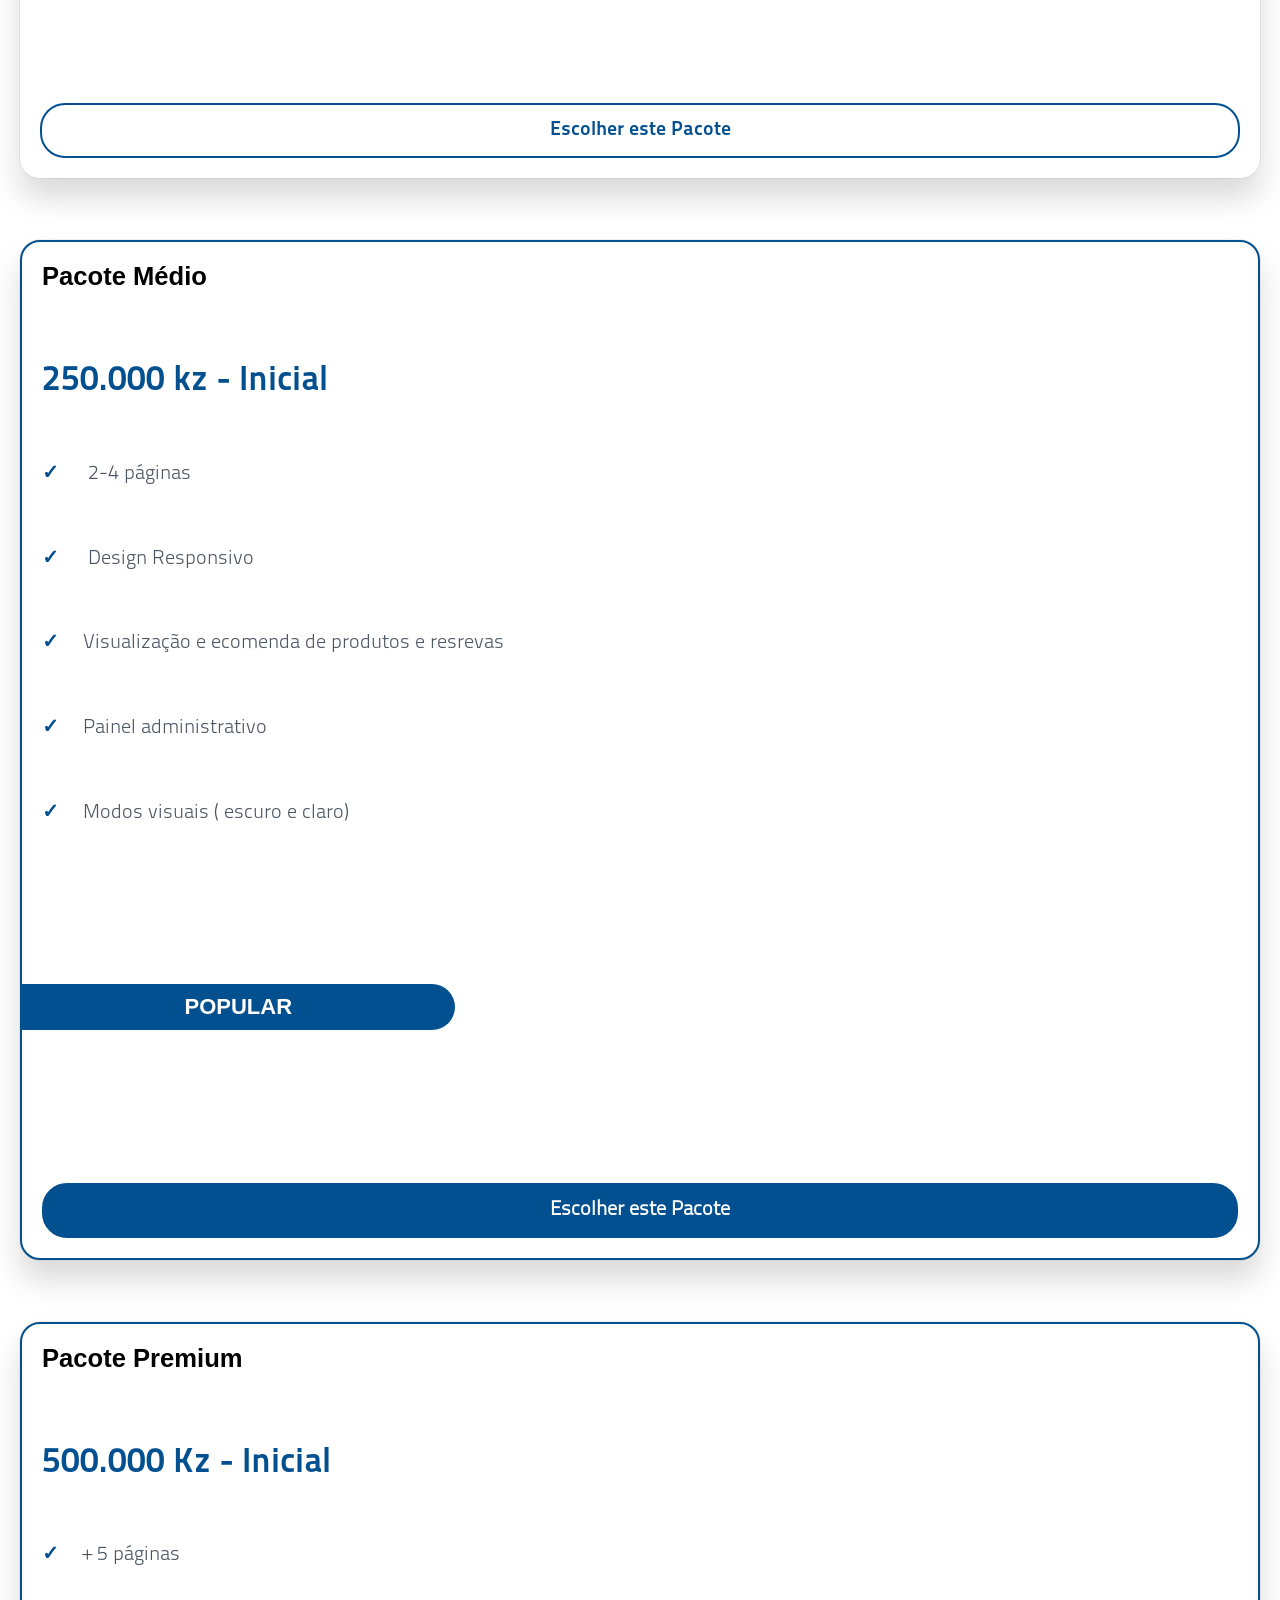
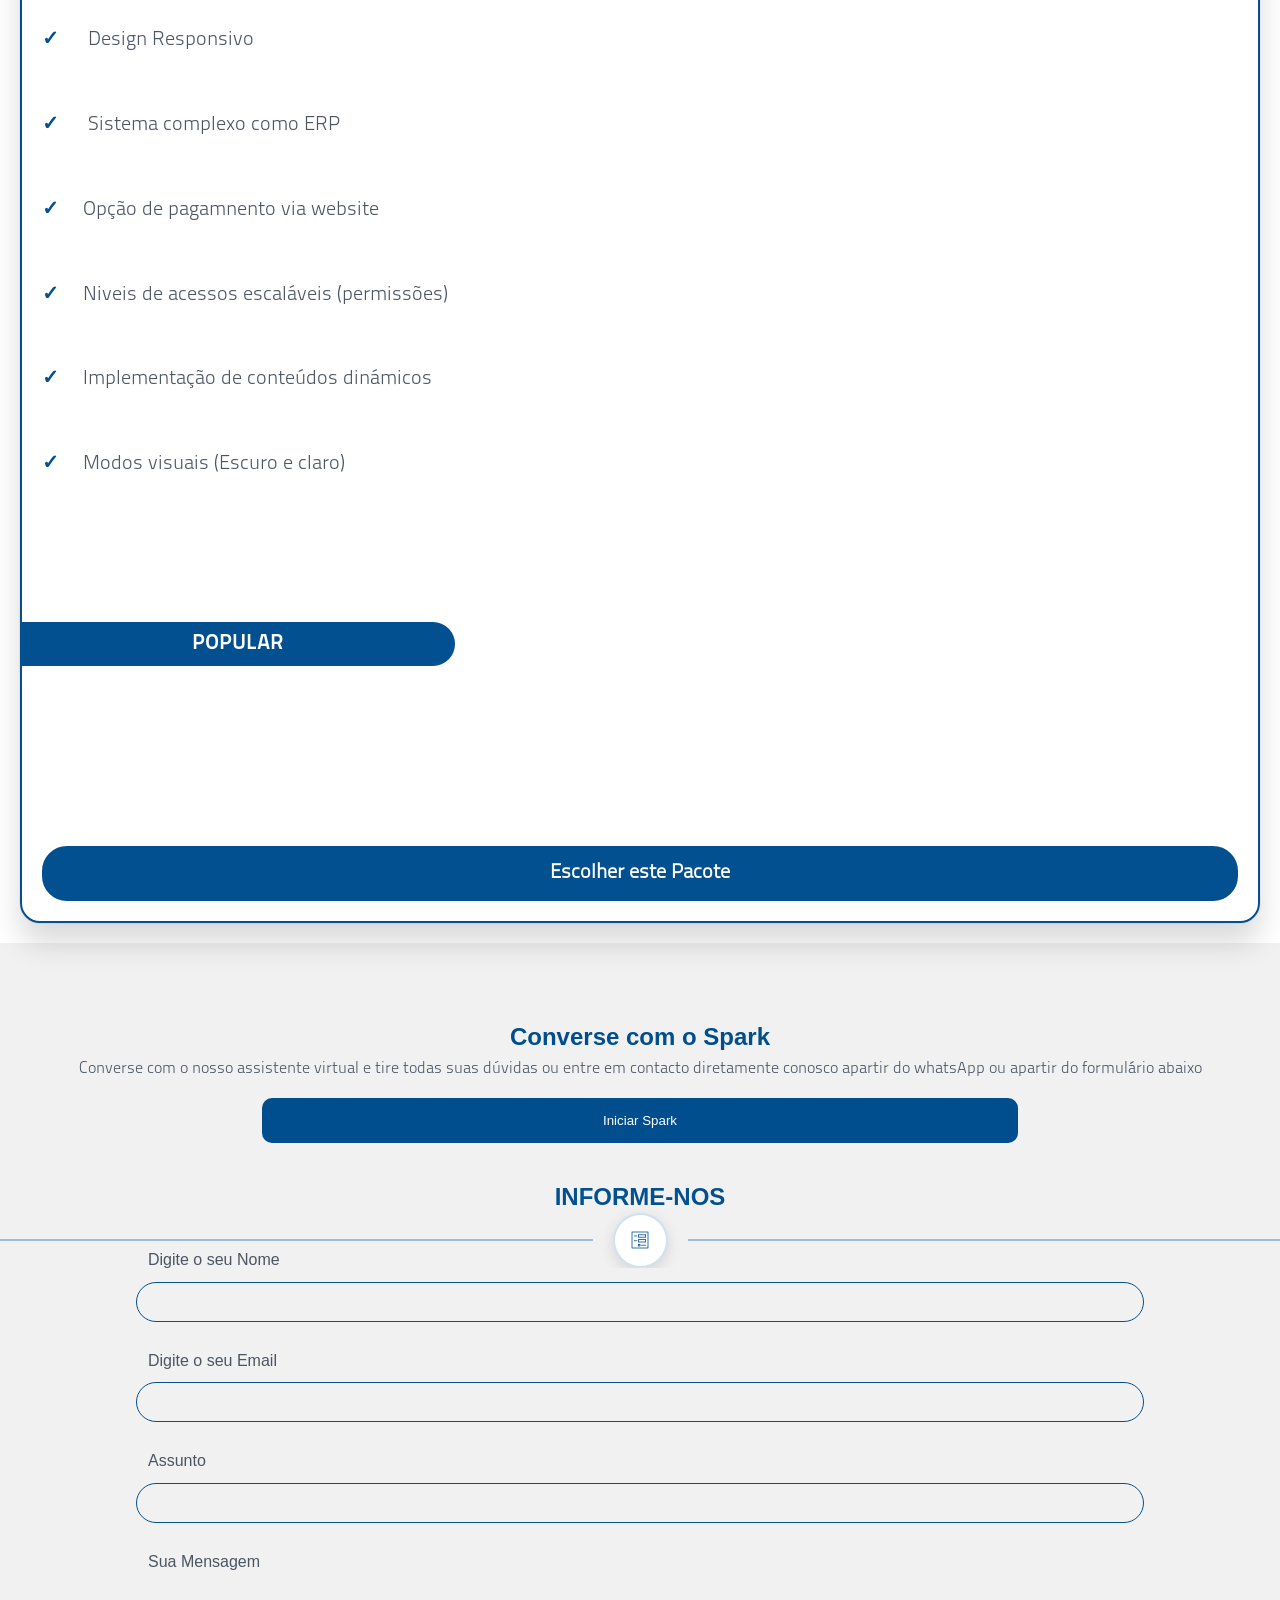
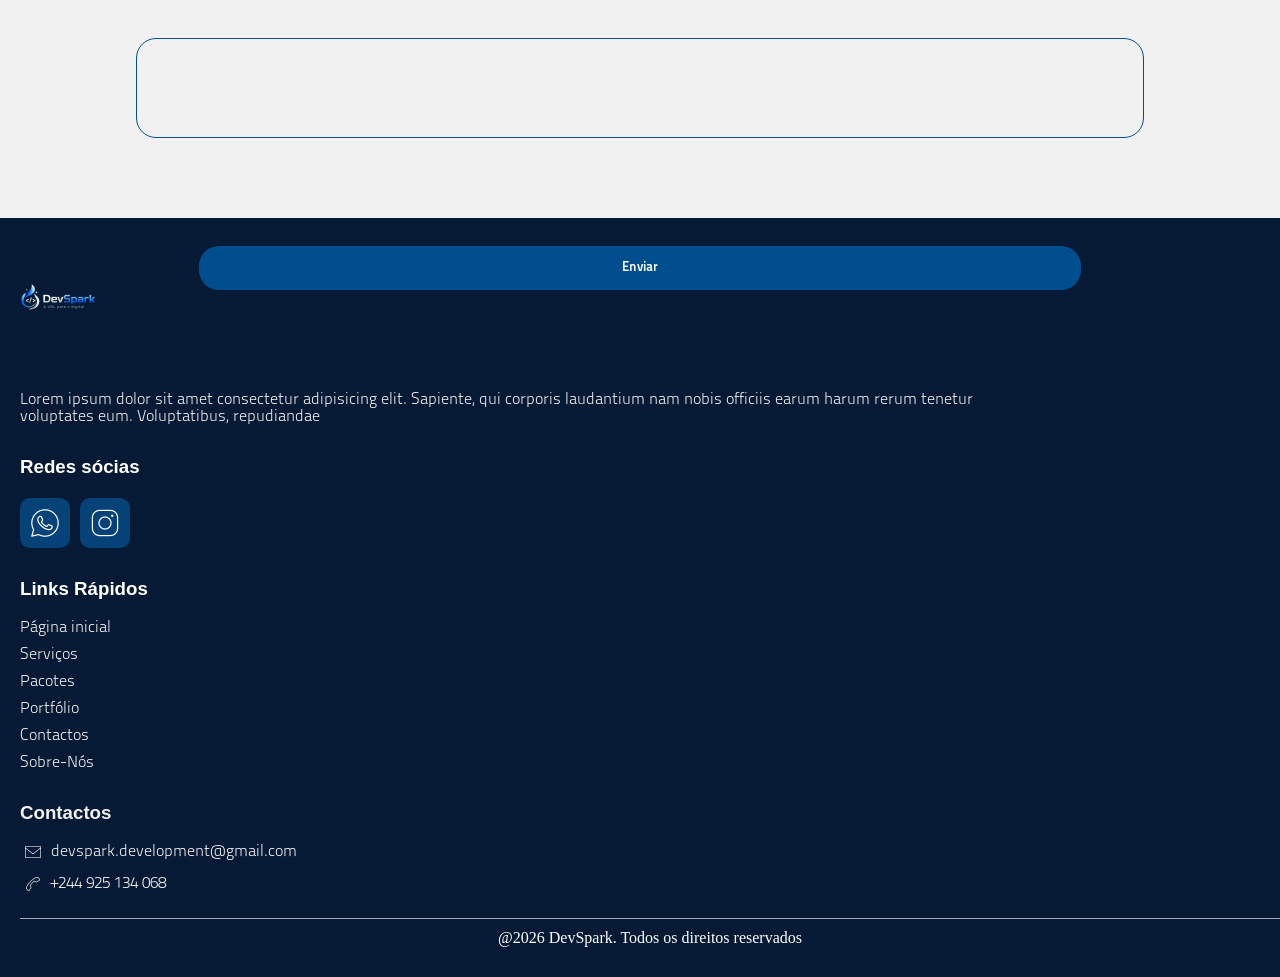
==== commit 88023037: "Actualização Adiconei texto no spark" ====
--- a/index.html
+++ b/index.html
@@ -195,7 +195,7 @@
       <div class="info">
         <h2>Converse com o Spark</h2>
         <p>Converse com o nosso assistente virtual e tire todas suas dúvidas ou entre em contacto diretamente conosco
-          apartir do whatsApp</p>
+          apartir do whatsApp ou apartir do formulário abaixo</p>
       </div>
       <div class="iniciar_conversa">
         <button><a href="spark_boot.html">Iniciar Spark</a></button>
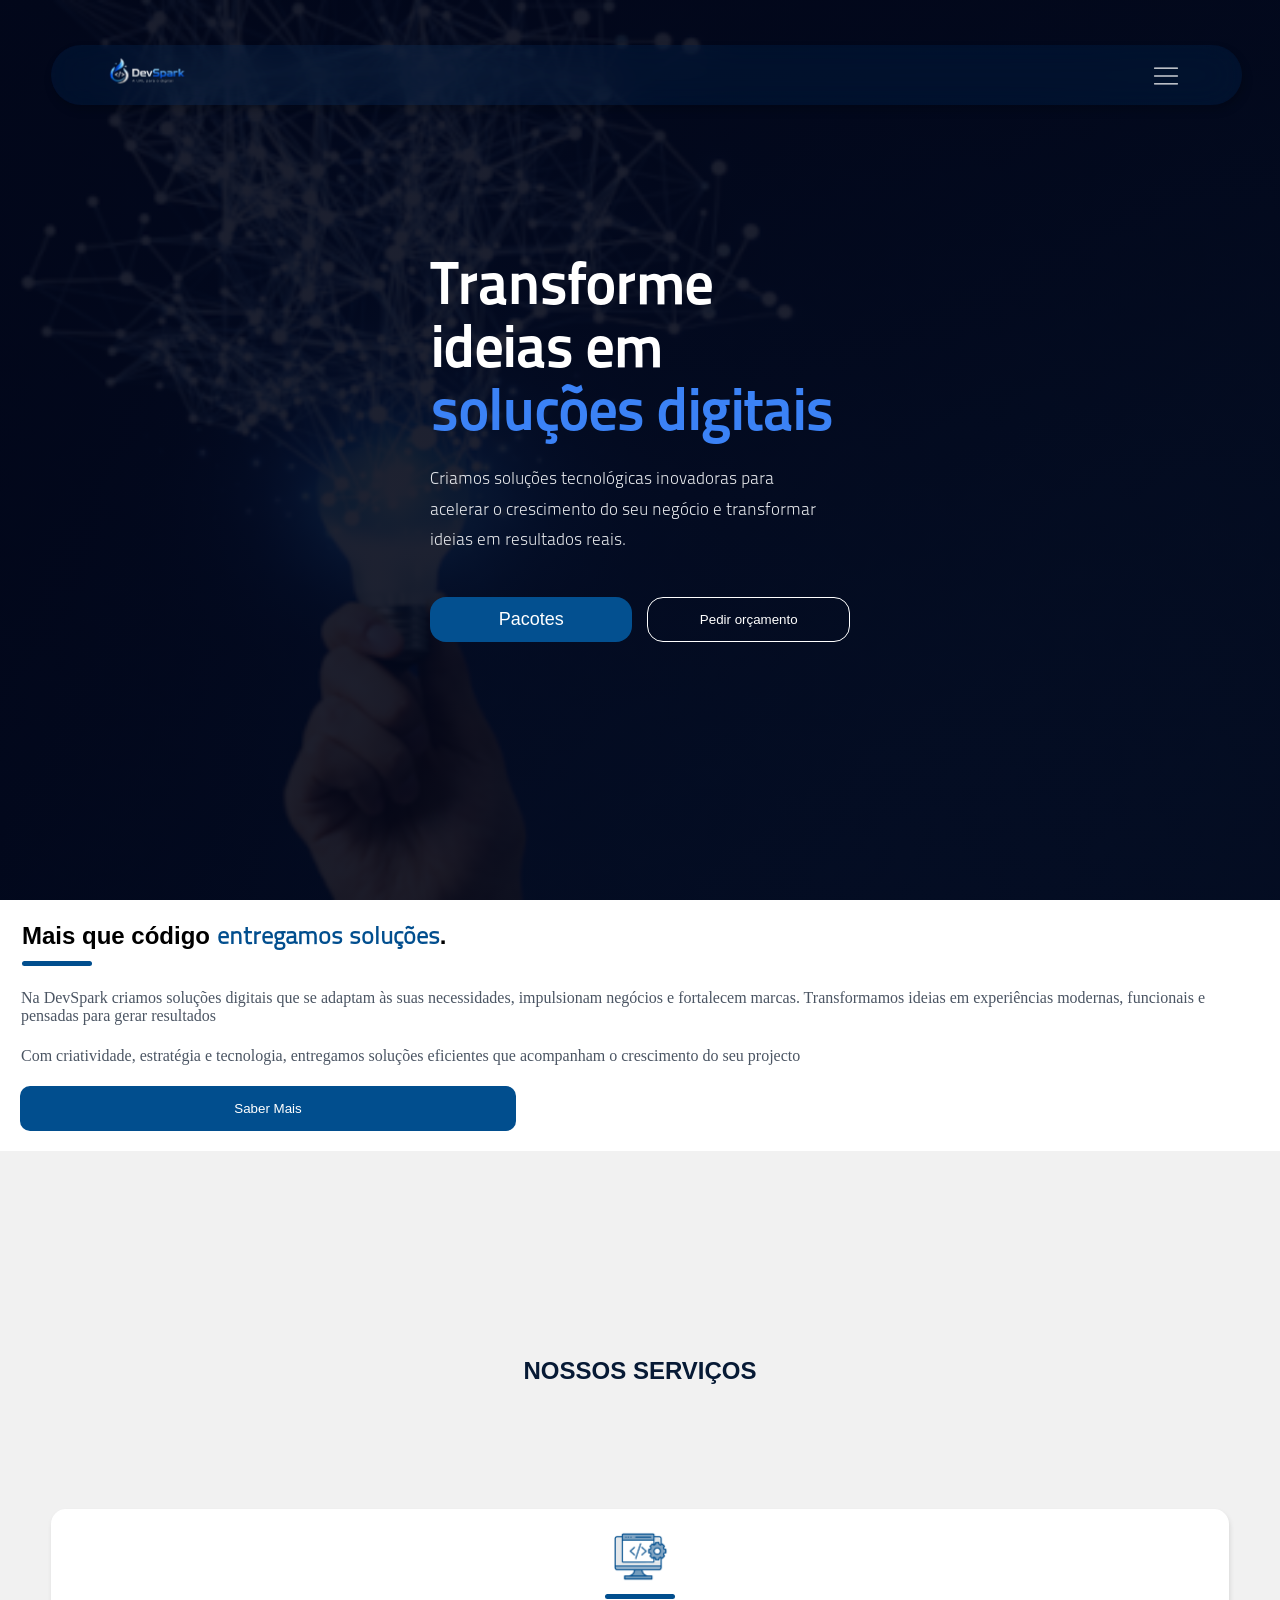
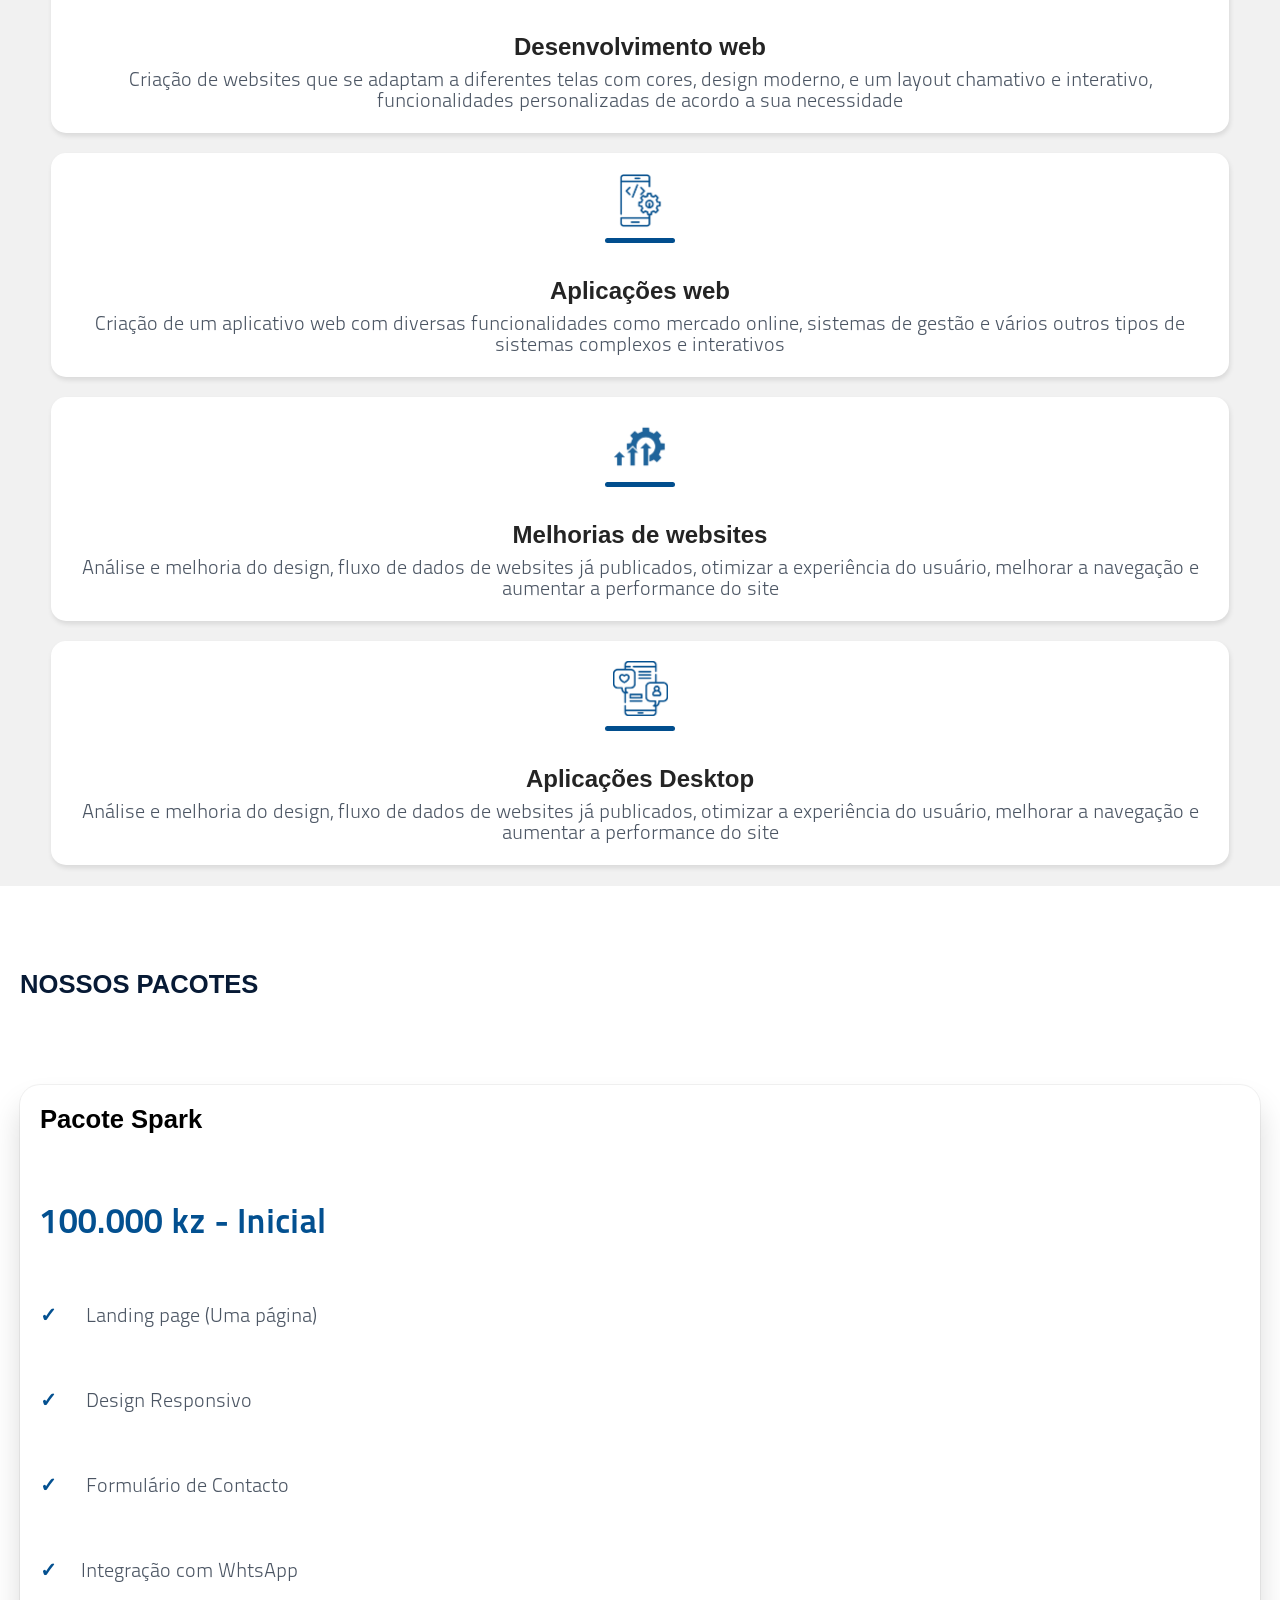
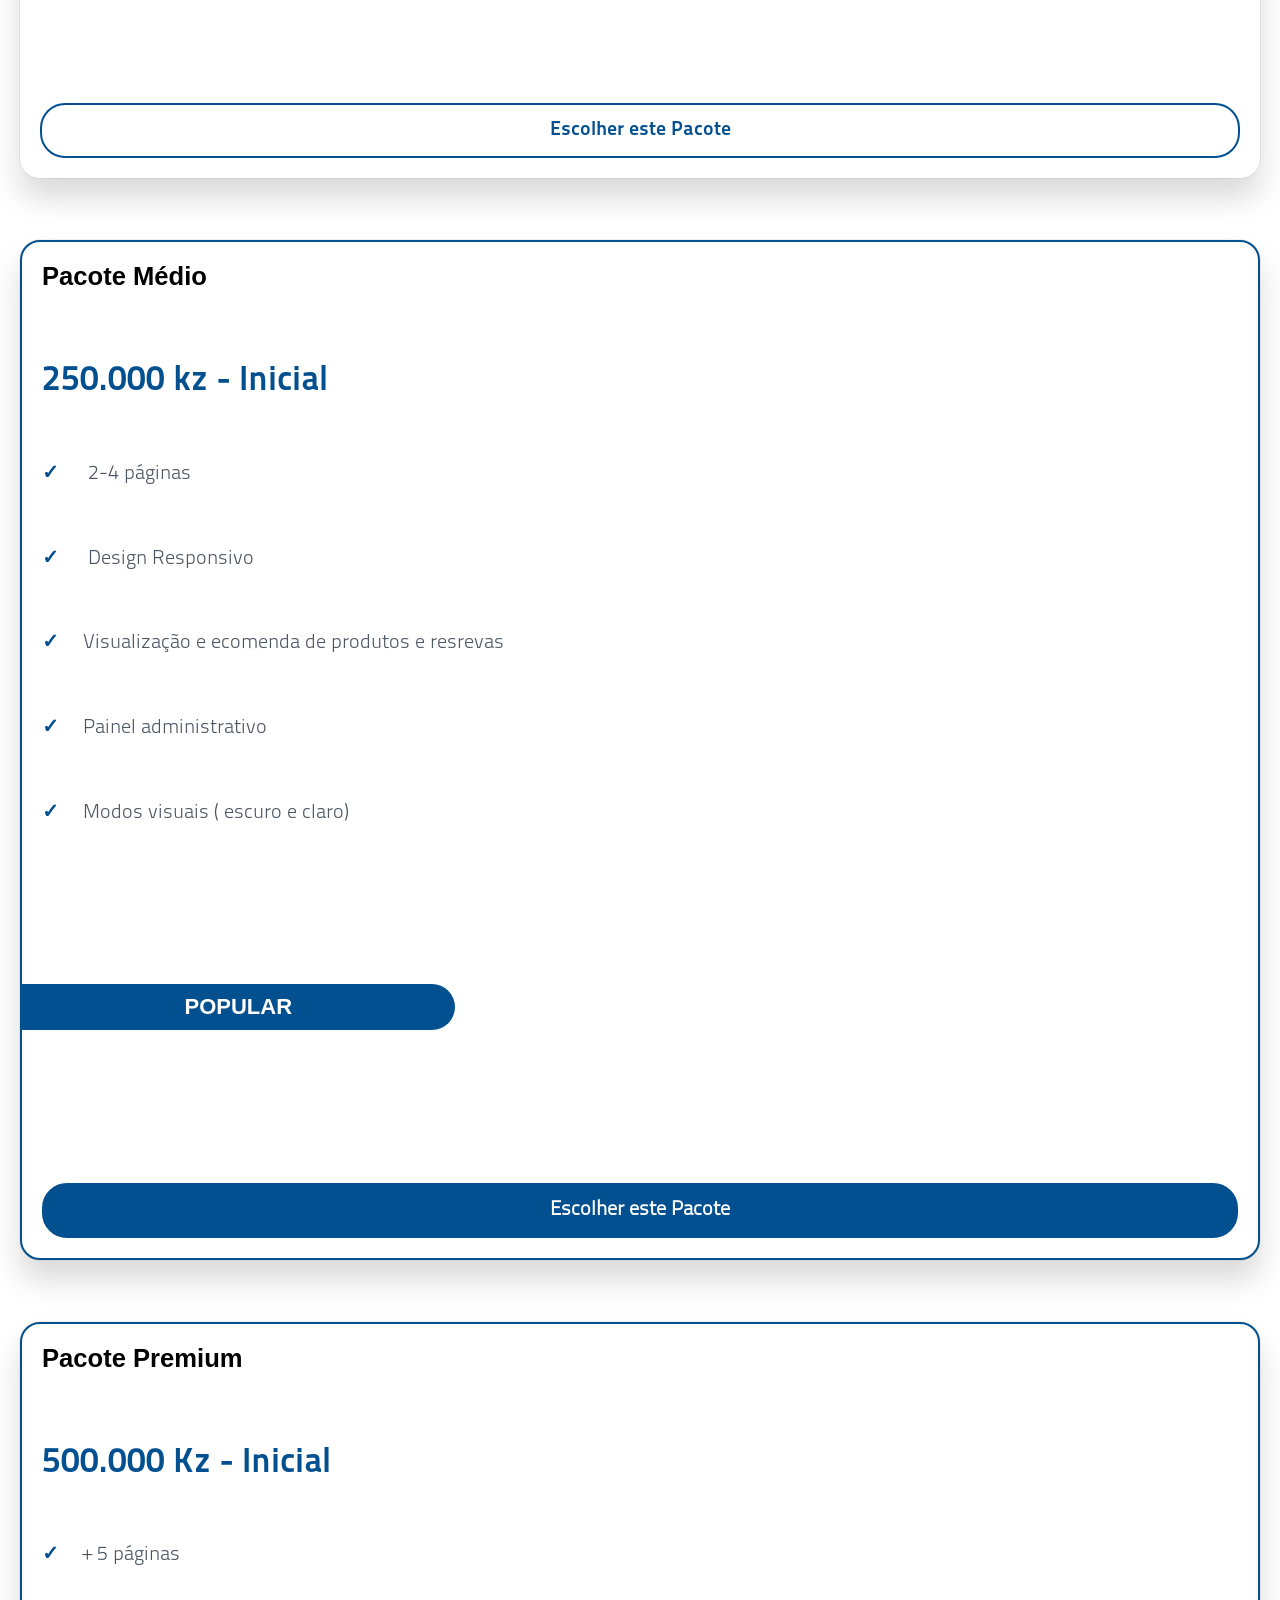
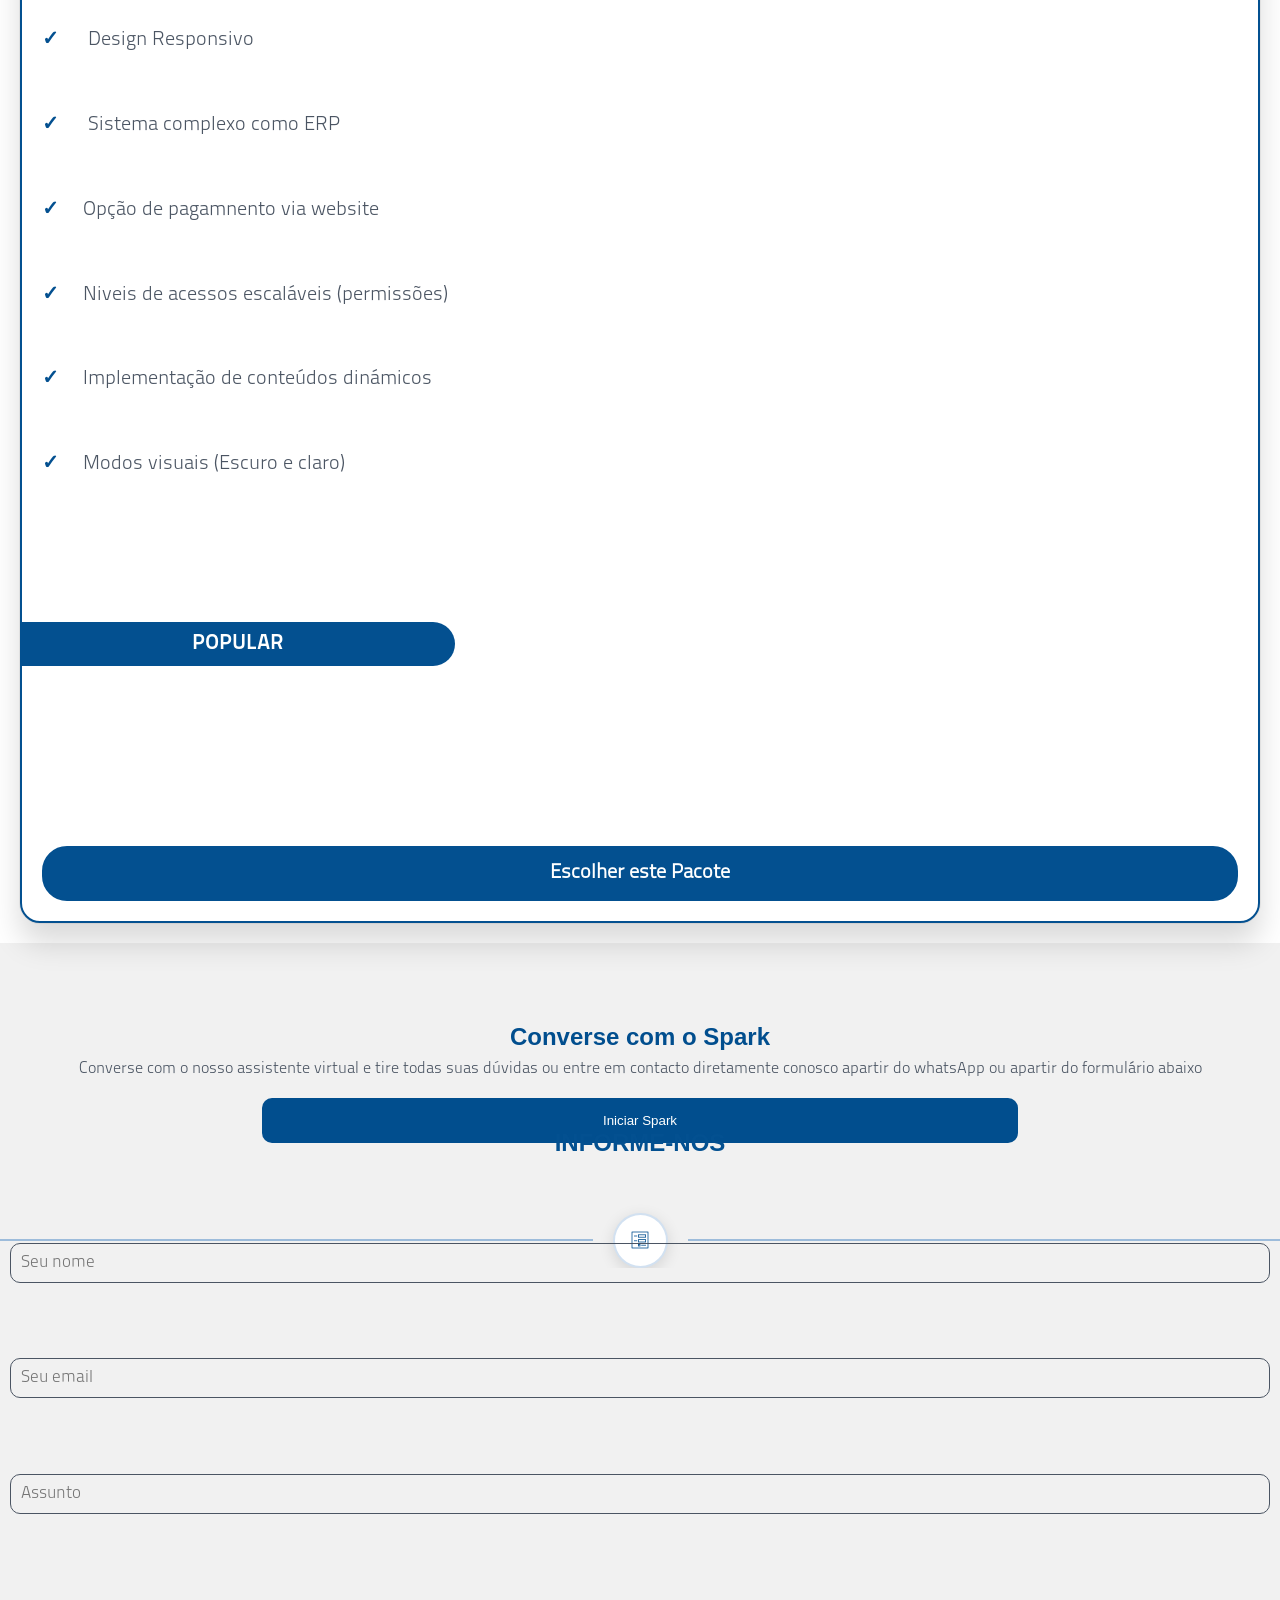
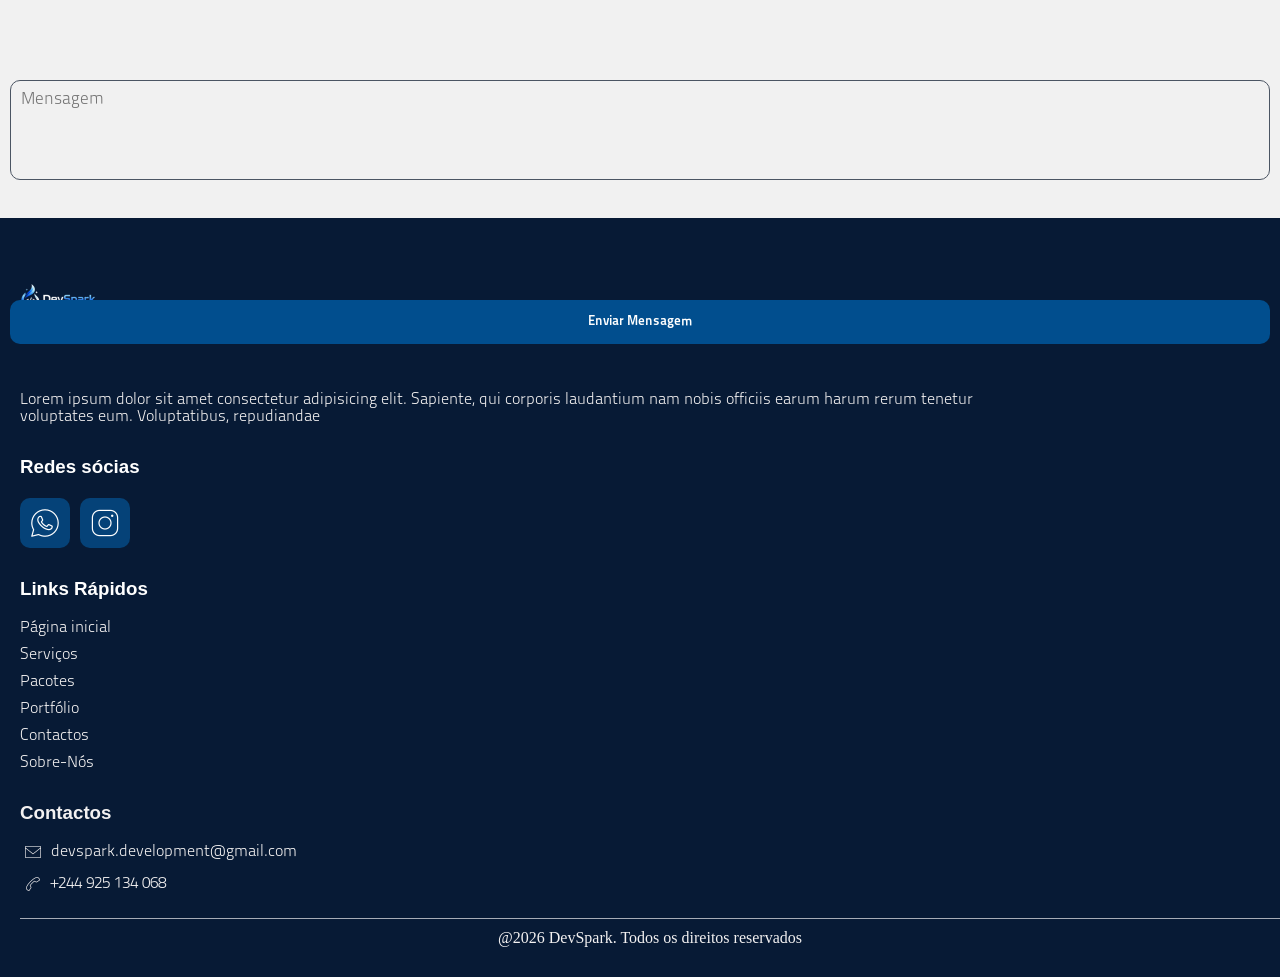
==== commit 297681b3: "Actualização Mudei imagens, adicionei a area de sobre nós e tudo mais." ====
--- a/index.html
+++ b/index.html
@@ -39,7 +39,7 @@
     <a href="https://wa.me/244925134068"><img src="imagem/icon/whatzaap_botao.png" alt="ir para o whatsapp da empresa"></a>
   </div>
 
-  <main class="conteudo_principal">
+  <main class="conteudo_principal"><!--Conteudo principal-->
     <section id="boas_vindas">
       <div class="overlay"></div>
       
@@ -208,29 +208,29 @@
           <img src="imagem/icon/for.png" alt="Chat">
       </span>
   </div>
+
+  <!--Formulário na página inicial-->
     <section class="sugestao">
-      <div class="cabeca_sugestao">
-        <h2>INFORME-NOS</h2>
-      </div>
-      <div class="input_container">
-        <input type="text" required>
-        <label for="">Digite o seu Nome</label>
-      </div>
-      <div class="input_container">
-        <input type="text" required>
-        <label for="">Digite o seu Email</label>
-      </div>
-      <div class="input_container">
-        <input type="text" required>
-        <label for="">Assunto</label>
-      </div>
-      <div class="input_container">
-        <textarea required></textarea>
-        <label for="">Sua Mensagem</label>
-      </div>
-      <div class="botao">
-        <button>Enviar</button>
-      </div>
+      <form action="">
+        <div class="cabeca_sugestao">
+          <h2>INFORME-NOS</h2>
+        </div>
+        <div class="input_container">
+          <input type="text" required placeholder="Seu nome">
+        </div>
+        <div class="input_container">
+          <input type="text" required placeholder="Seu email">
+        </div>
+        <div class="input_container">
+          <input type="text" required placeholder="Assunto">
+        </div>
+        <div class="input_container">
+          <textarea required placeholder="Mensagem"></textarea>
+        </div>
+        <div class="botao">
+          <button>Enviar Mensagem</button>
+        </div>
+      </form>
     </section>
     
   </main>
--- a/style.css
+++ b/style.css
@@ -160,7 +160,7 @@
 }
 
 .flutuante.mostrar img {
-  animation: brilhoAzul 1.5s infinite;
+  animation: brilhoAzul 5s infinite;
 }
 
 @keyframes brilhoAzul {
@@ -712,7 +712,9 @@
 }
 
 
-.sugestao {
+/*Inicio do formulário*/
+
+.sugestao form {
   display: flex;
   flex-direction: column;
   justify-content: center;
@@ -727,45 +729,32 @@
   color:var(--cor-azul);
   font-family: var(--font-titulo2);
 }
-.input_container {
+form .input_container {
   position: relative;
-  width: 80%;
+  width: 100%;
   bottom: -10px;
 }
-.input_container input,
+form .input_container input,
 .input_container textarea {
   width: 100%;
   padding: 10px;
-  border: 1px solid var(--cor-azul);
+  border: 1px solid var(--cor-paragrafo);
   outline: none;
   font-size: 17px;
   margin-top: 6%;
-  border-radius: 20px;
+  border-radius: 10px;
   background: transparent;
-  color: var(--cor-azul);
   resize: none;
   font-family: var(--font-paragrafo);
 }
 
-.input_container label {
-  position: absolute;
-  top: 30px;
-  left: 12px;
-  color: var(--cor-paragrafo);
-  pointer-events: none;
-  transition: 0.3s;
-  font-family: var(--font-titulo2);
-}
-
-Wuando clicar para digitar
-.input_container input:focus + label,
-.input_container input:valid + label,
-.input_container textarea:focus + label,
-.input_container textarea:valid + label {
-  top: 10.5px;
-  left: 10px;
-  font-size: 12px;
-  padding: 0 4px;
+form .input_container input:focus{
+  border: 1px solid var(--cor-azul);
+  box-shadow: 0 0 8px rgba(0, 123, 255, 0.4);
+}
+form .input_container textarea:focus{
+  border: 1px solid var(--cor-azul);
+  box-shadow: 0 0 8px rgba(0, 123, 255, 0.4);
 }
 .input_container textarea {
   margin-bottom: -20%;
@@ -773,8 +762,8 @@
 }
 
 .sugestao .botao {
-  margin-top: 25%;
-  width: 70%;
+  margin-top: 30%;
+  width: 100%;
 }
 .sugestao .botao button {
   width: 100%;
@@ -784,7 +773,7 @@
   font-family: var(--font-titulo);
   font-weight: 900;
   cursor: pointer;
-  border-radius: 20px;
+  border-radius: 10px;
   color: white;
 }
 .sugestao .botao button:hover {
@@ -792,7 +781,7 @@
 }
 
 
-
+/*Informações da empresa*/
 footer{
   padding: 10px;
   background-color: var(--cor-fundo);
@@ -874,6 +863,6 @@
   width: 100%;
   padding: 10px;
   text-align: center;
-  color: white;
+  color: #f3f1f1;
   margin: 10px;
 }
